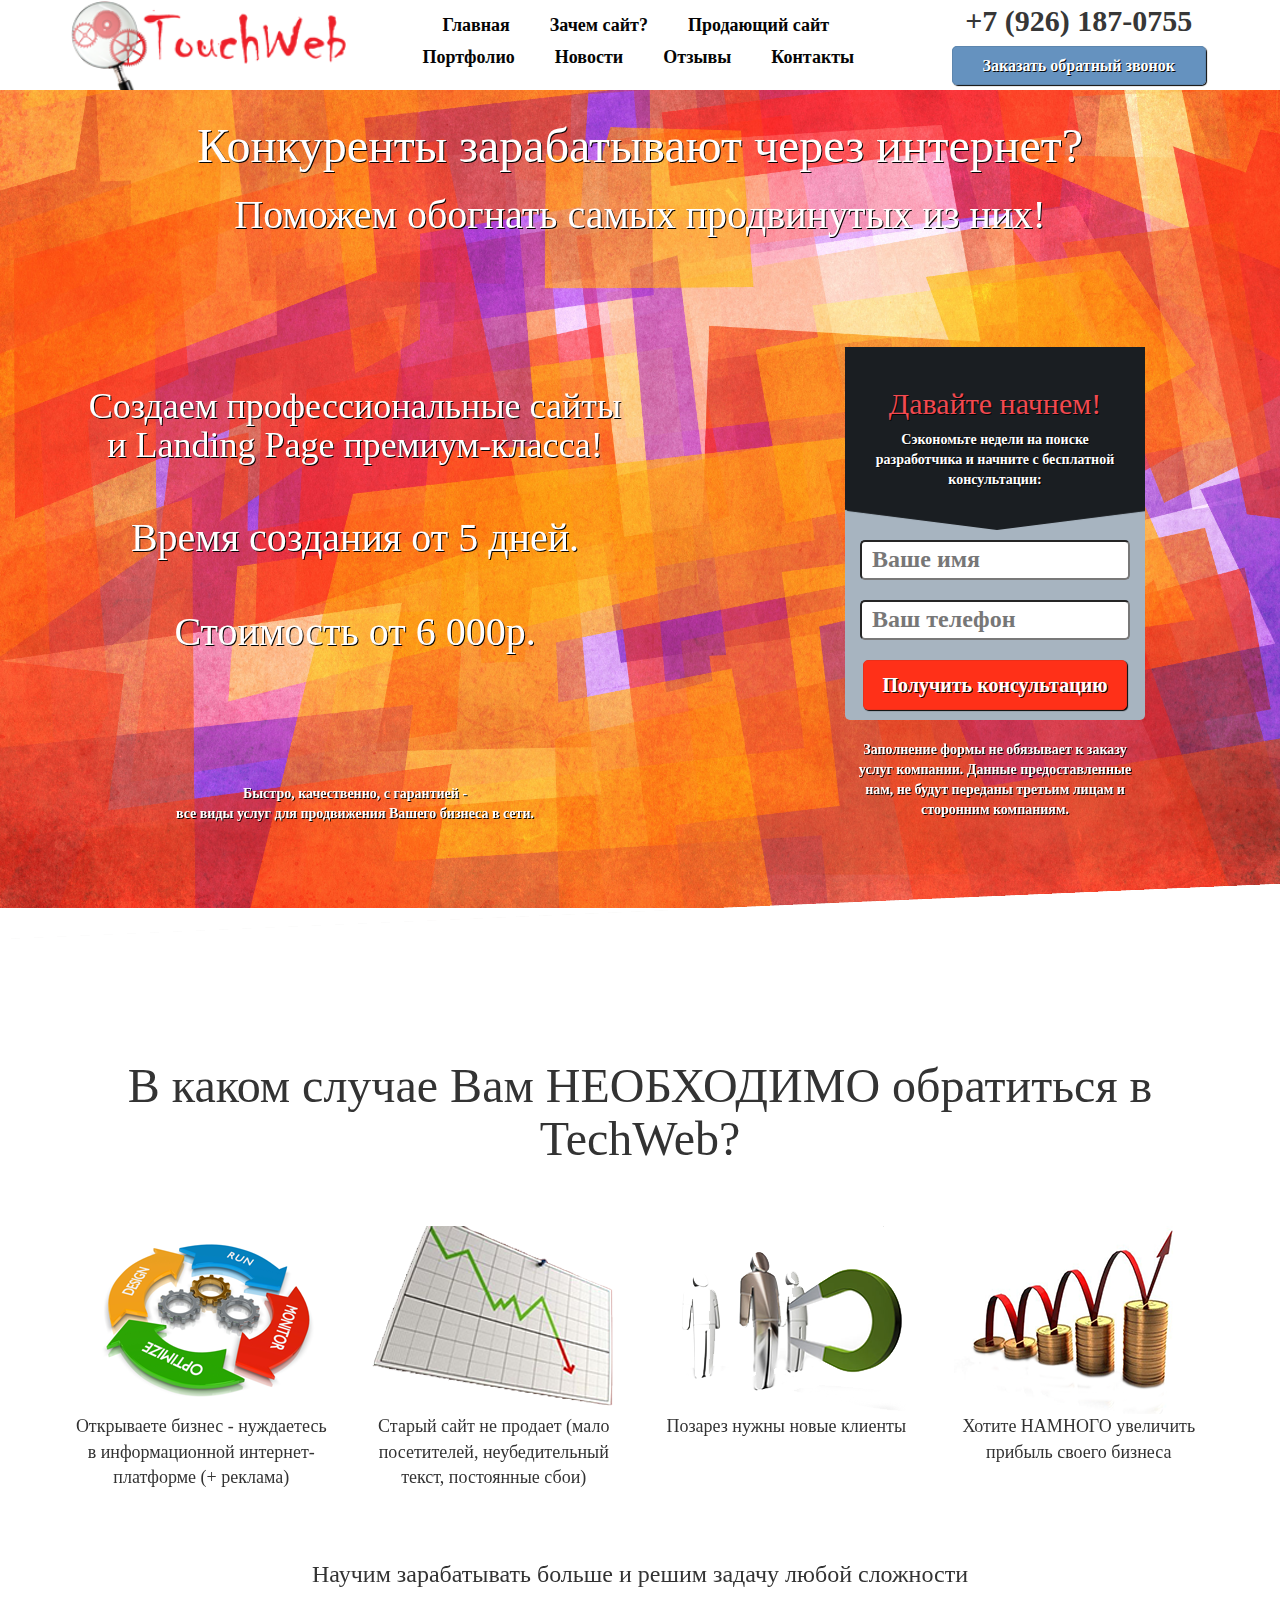
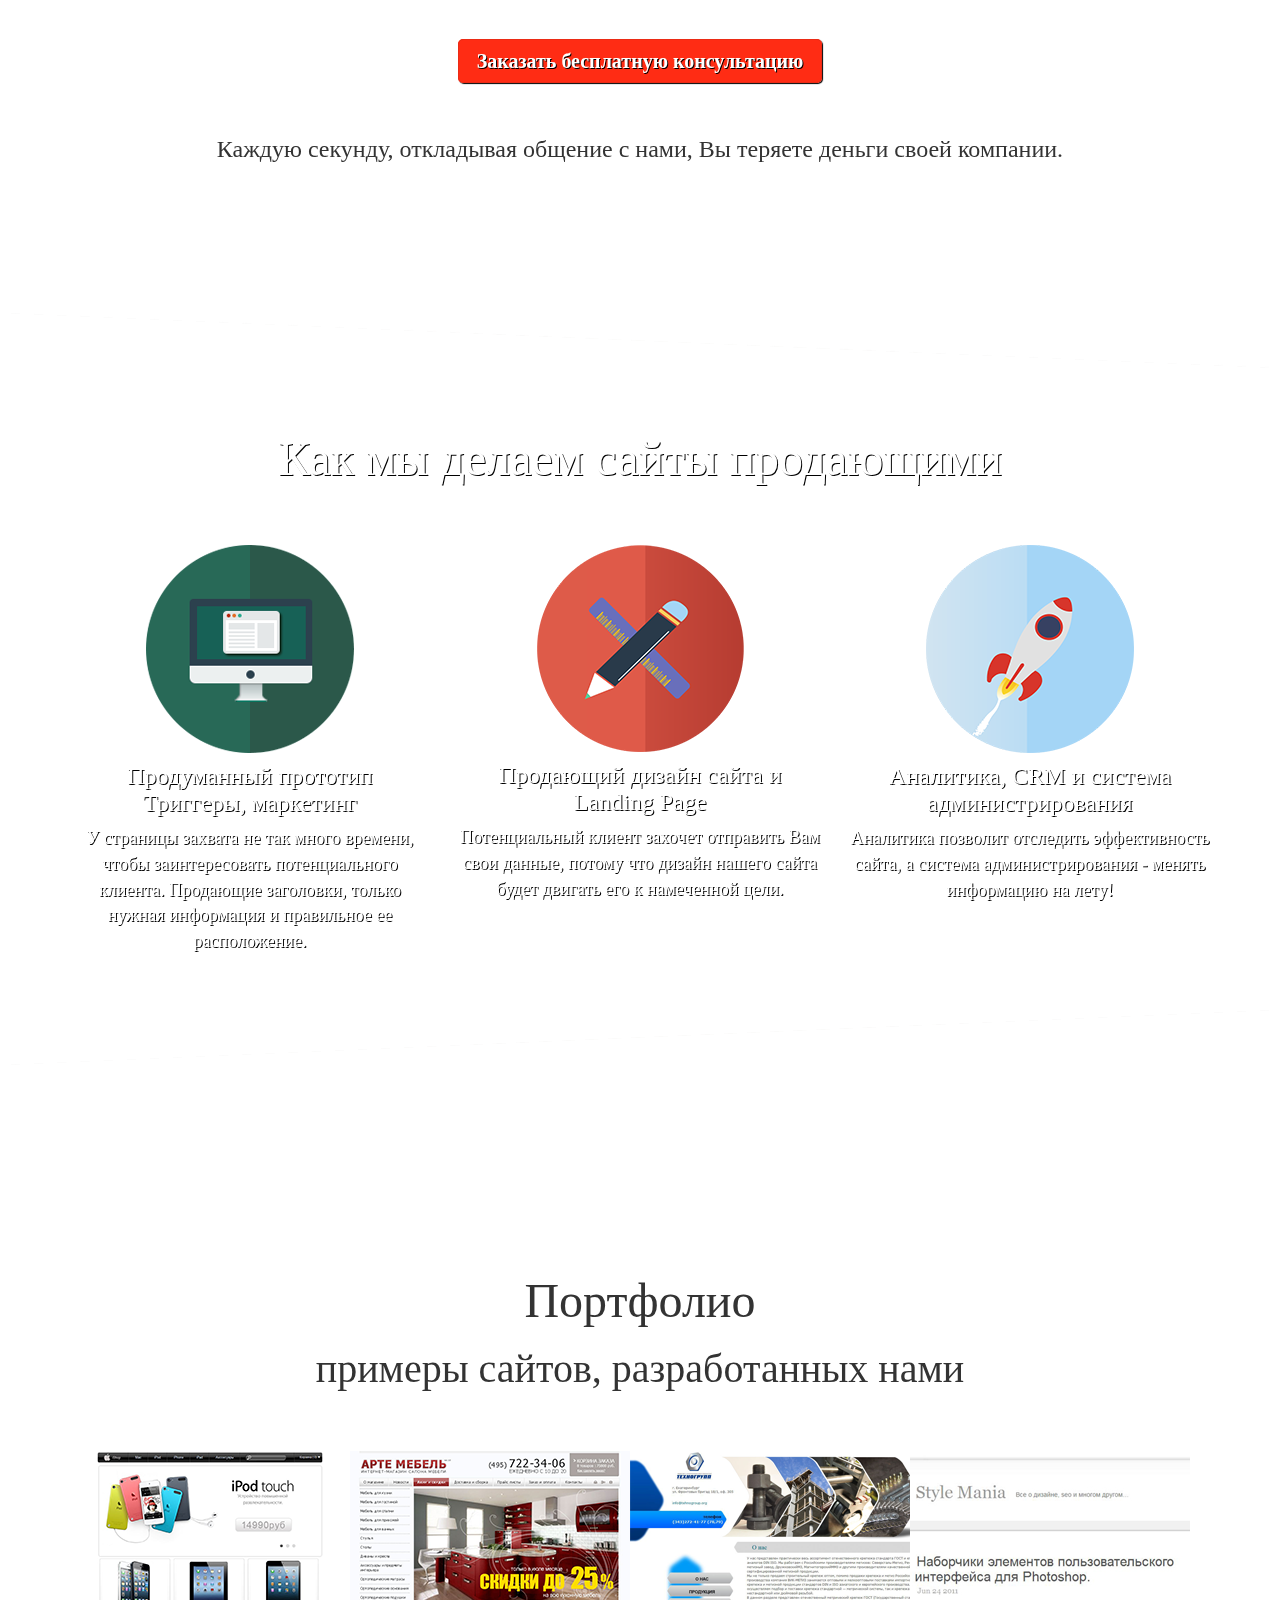
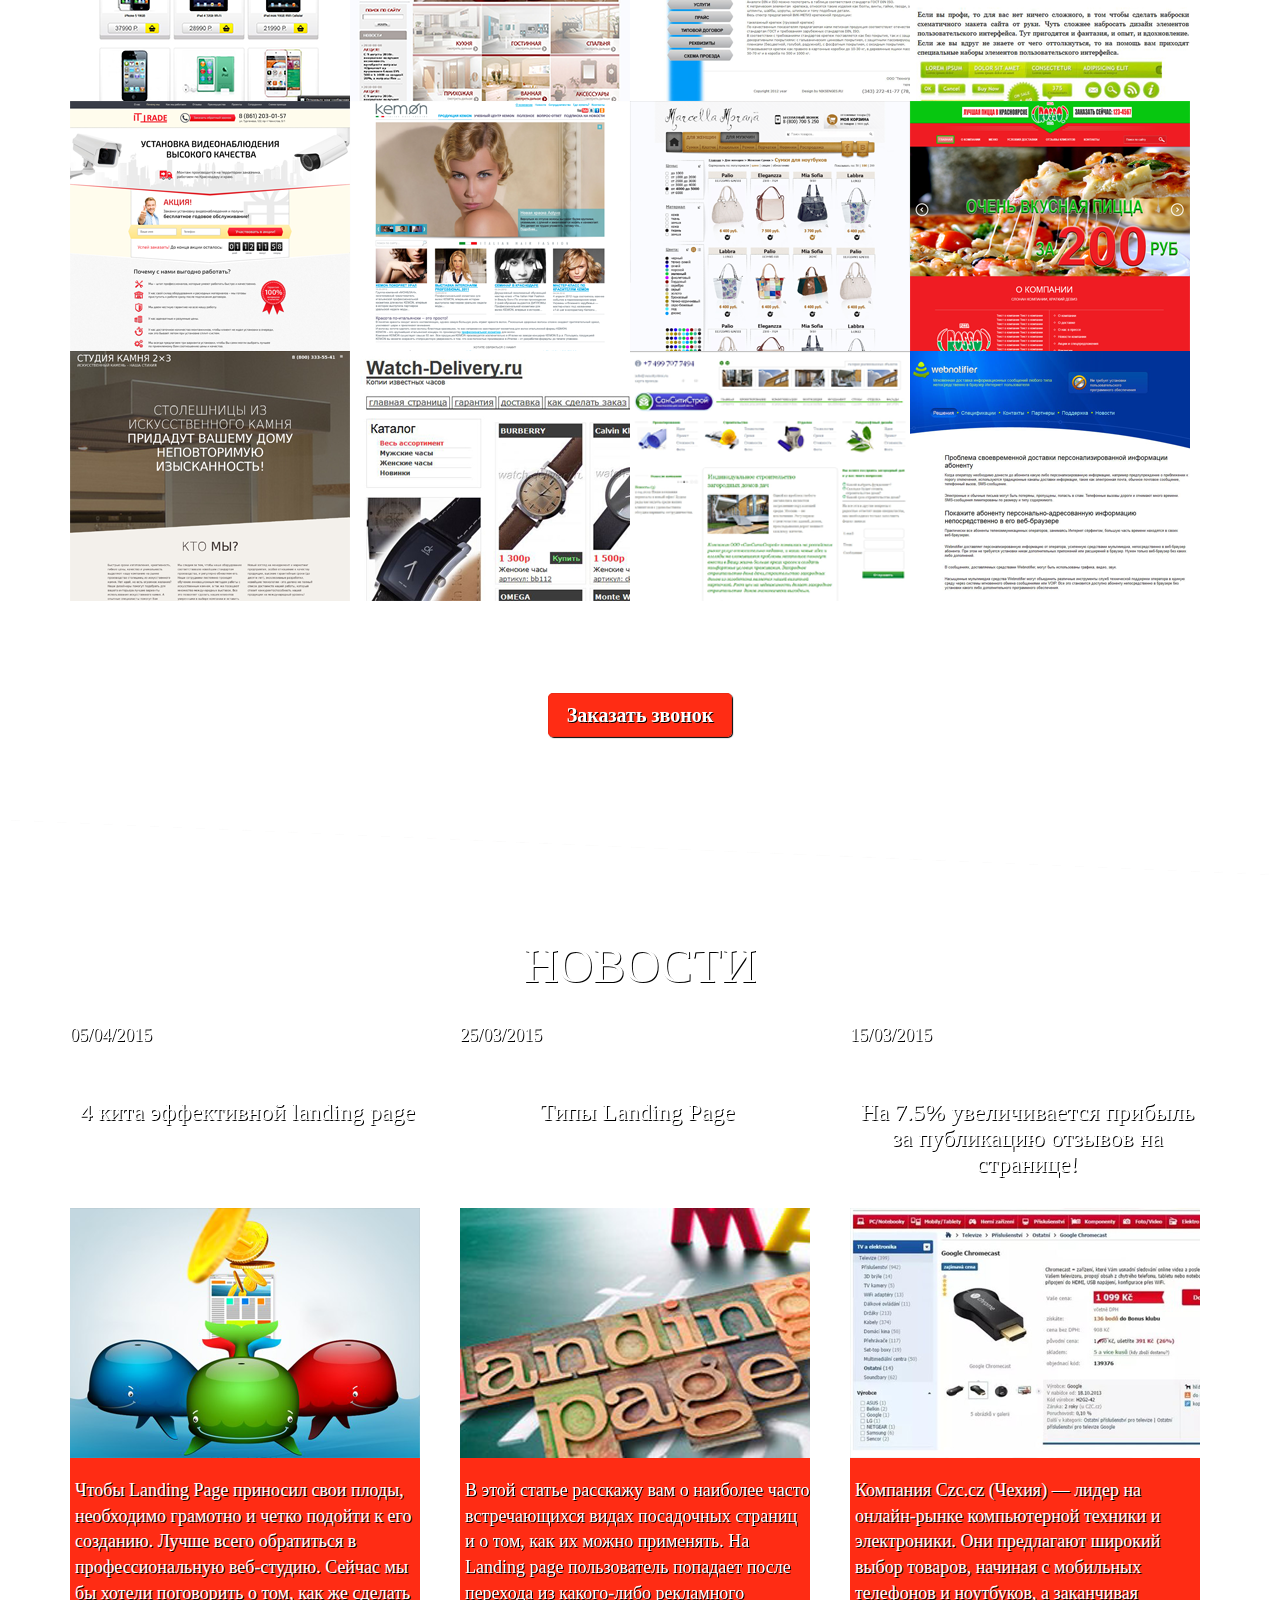
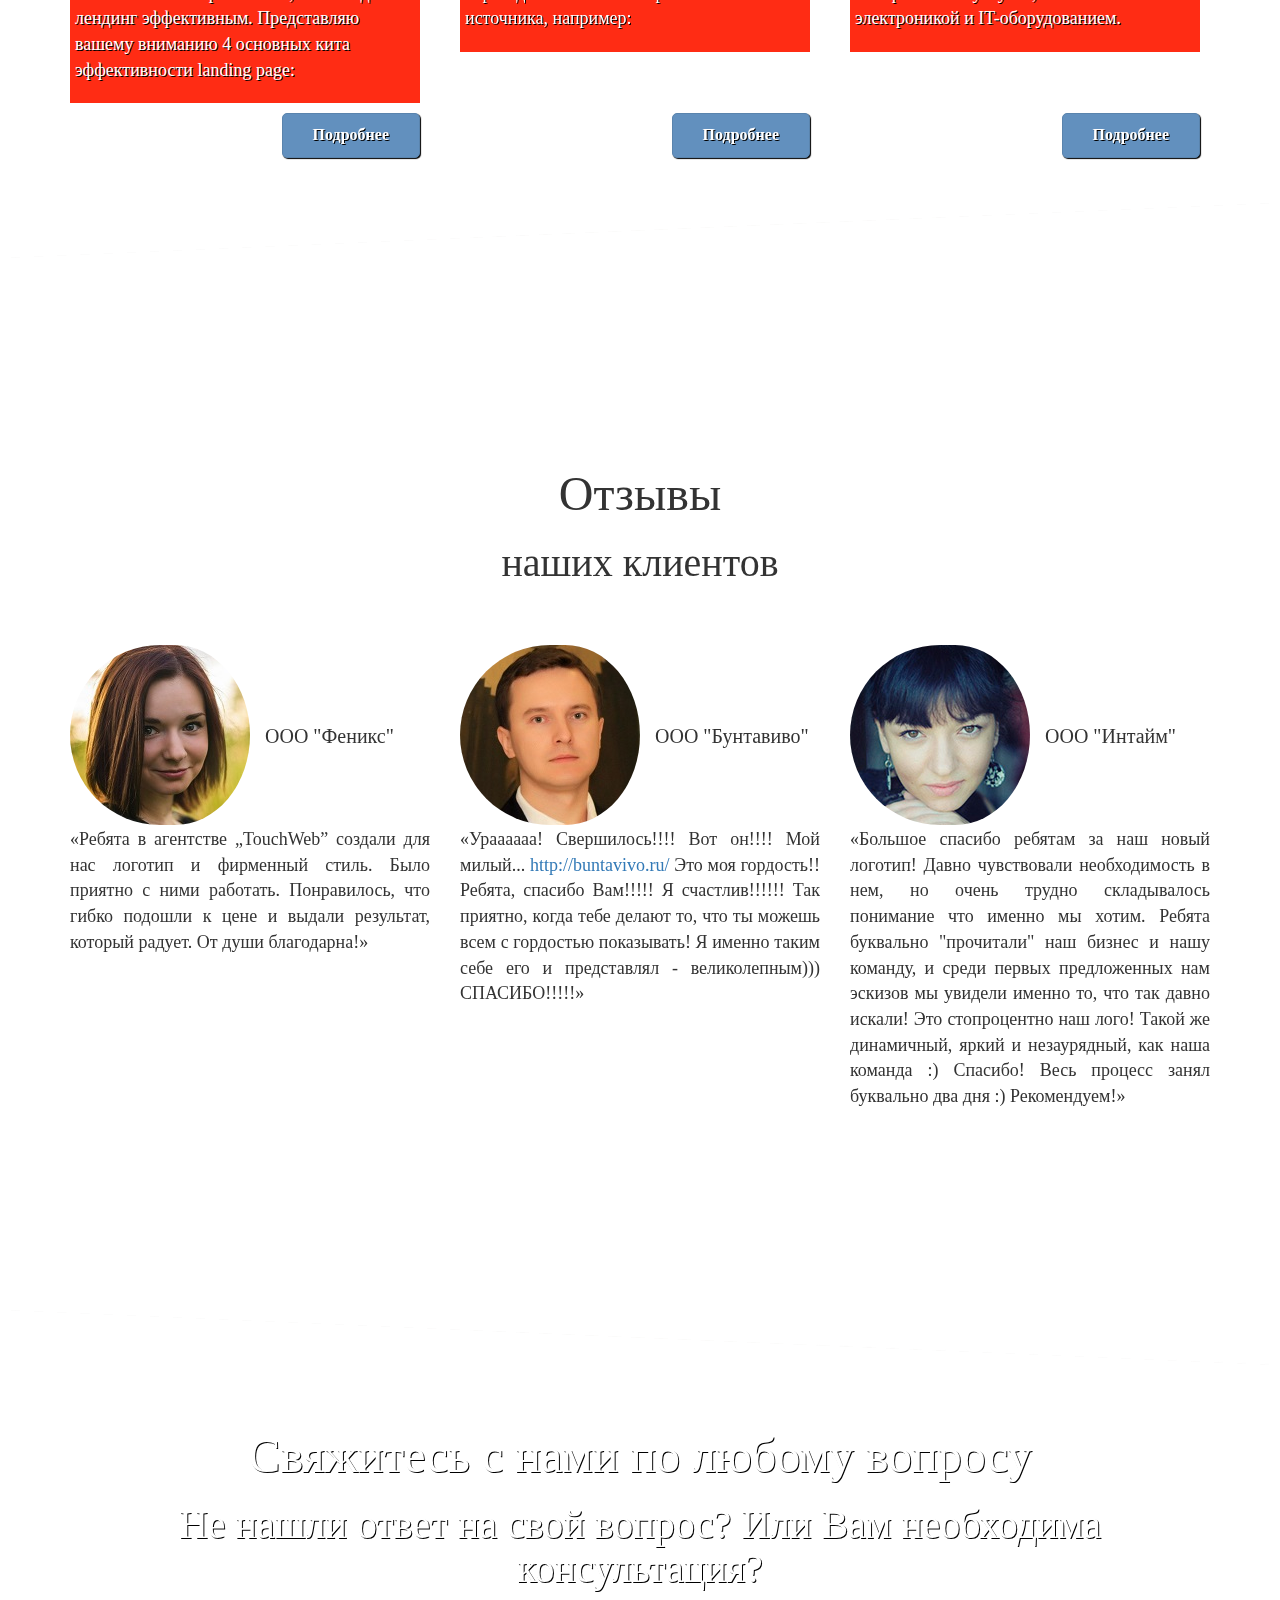
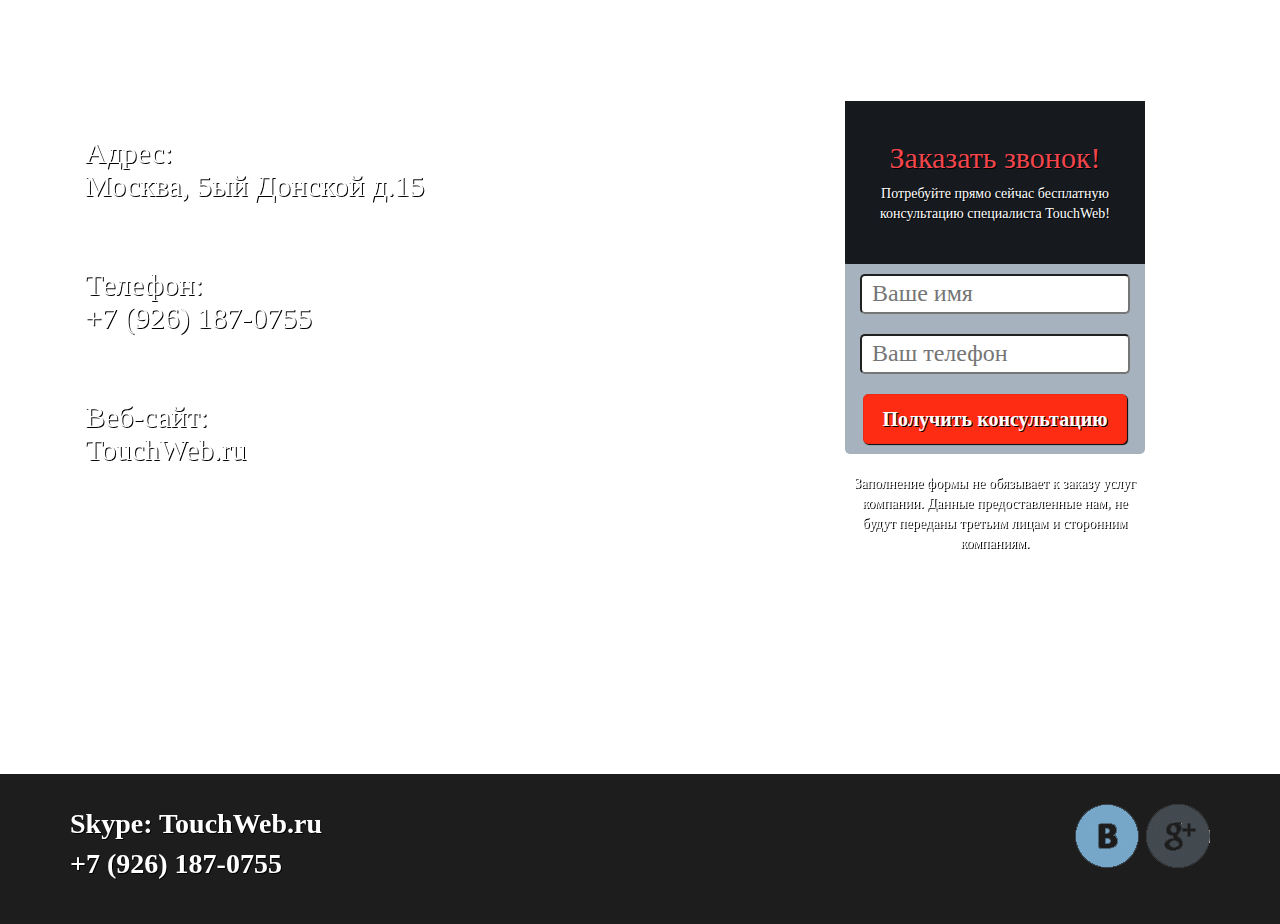
==== index.html @ 4ed88326 "labzzzz" ====
<!DOCTYPE html>
<html lang="ru">
	<head>
		<meta charset="UTF-8">
		<title>Создаем профессиональные сайты премиум-уровня - TouchWeb.ru</title>
		<meta http-equiv="X-UA-Compatible" content="IE=edge" />
		<meta name="viewport" content="width=device-width, initial-scale=1.0" />
		<link rel="shortcut icon" href="favicon.png" />
		<link rel="stylesheet" href="libs/bootstrap/bootstrap.min.css" />
		<link rel="stylesheet" href="libs/bootstrap/bootstrap-theme.min.css">
		<link rel="stylesheet" href="libs/reval/reveal.css" />
		<link rel="stylesheet" href="libs/magnific/magnific-popup.css" />

		<link rel="stylesheet" href="css/style.css" />
	</head>
	
	<body>
		<div class="loader">
			<div class="loader_inner"></div>
		</div>


		<section id="top_menu">
			<div class="container">
				<div class="row">
					<div class="col-md-3">
						<a href=""><img src="img/logo.png"></a>
					</div>
					<div class="col-md-6">
						<nav>
							<ul>
								<li><a href="#start">Главная</a></li>
								<li><a href="#uneedus">Зачем сайт?</a></li>
								<li><a href="#how">Продающий сайт</a></li>
								<li><a href="#portfolio">Портфолио</a></li>
								<li><a href="#news">Новости</a></li>
								<li><a href="#comments">Отзывы</a></li>
								<li><a href="#contacts">Контакты</a></li>
							</ul>
						</nav>
					</div>
					<div class="col-md-3 text-center">
						<p>+7 (926) 187-0755</p>
						<a id="button_1" class="back_call" href="#modal">Заказать обратный звонок</a>
					</div>
				</div>
			</div>
		</section>

		<header id="start" class="parallax-window" data-parallax="scroll" data-image-src="img/start.jpg">
			<div class="container">
				<div class="row">
					<div class="col-md-12 text-center">
						<h1>Конкуренты зарабатывают через интернет?</h1>
						<h2>Поможем обогнать самых продвинутых из них!</h2>
					</div>
				</div>
				<div class="row w_form">
					<div class="col-md-6 text-center">
						<br>
						<h3>Создаем профессиональные сайты и Landing Page премиум-класса!</h3><br>
						<h2>Время создания от 5 дней.</h2><br>
						<h2>Стоимость от 6 000р.</h2>
						<br><br><br><br><br><br>
						<p class="pro">Быстро, качественно, с гарантией -<br> все виды услуг для продвижения Вашего бизнеса в сети.</p>
					</div>
					<div class="col-md-offset-2 col-md-4 text-center">
						<form action="http://formspree.io/laboffreedom@yandex.ru" method="POST">
							<div class="form_header">
								<h4>Давайте начнем!</h4>
								<p>Сэкономьте недели на поиске разработчика и начните с бесплатной консультации:</p>
							</div>
							<input class="h5-name" placeholder="Ваше имя" name="name" required type="text"/><br>
							<input class="h5-phone" placeholder="Ваш телефон" name="phone" type="tel" required /><br>
							<input name="referer_1" value="Заказ обратного звонка" type="hidden">
							<input class="button8" name="call" value="" type="hidden"/>
							<input class="btn consult" value="Получить консультацию" type="submit"/>
						</form>
						<p class="a_form">Заполнение формы не обязывает к заказу услуг компании. Данные предоставленные нам, не будут переданы третьим лицам и сторонним компаниям.</p>
					</div>
				</div>
			</div>
		</header>


		<section id="uneedus">
			<div class="container">
				<div class="row">
					<div class="col-md-12 text-center">
						<h1>В каком случае Вам НЕОБХОДИМО обратиться в TechWeb?</h1>
					</div>
				</div>
				<div class="row t_uneedus">
					<div class="col-md-3 text-center">
						<img src="img/info.png">
						<p>Открываете бизнес - нуждаетесь в информационной интернет-платформе (+ реклама)</p>
					</div>
					<div class="col-md-3 text-center">
						<img src="img/nomoney.png">
						<p>Старый сайт не продает (мало посетителей, неубедительный текст, постоянные сбои)</p>
					</div>
					<div class="col-md-3 text-center">
						<img src="img/clients.png">
						<p>Позарез нужны новые клиенты</p>
					</div>
					<div class="col-md-3 text-center">
						<img src="img/sell.png">
						<p>Хотите НАМНОГО увеличить прибыль своего бизнеса</p>
					</div>
				</div>
				<div class="row">
					<div class="col-md-12 text-center">
						<h5 class="more">Научим зарабатывать больше и решим задачу любой сложности</h5>
						<a id="button_3" class="consult" href="#modal">Заказать бесплатную консультацию</a>
						<h5 class="seconds">Каждую секунду, откладывая общение с нами, Вы теряете деньги своей компании.</h5>
					</div>
				</div>
			</div>
		</section>


		<div class="triangle"></div>


		<section id="how" class="parallax-window" data-parallax="scroll" data-image-src="img/how.png">
			<div class="container">
				<div class="row">
					<div class="col-md-12 text-center">
					<h1>Как мы делаем сайты продающими</h1>
					</div>
				</div>
				<div class="row t_how">
					<div class="col-md-4 text-center">
						<img src="img/price-1.png">
						<h5>Продуманный прототип<br>Триггеры, маркетинг</h5>
						<p>У страницы захвата не так много времени, чтобы заинтересовать потенциального клиента. Продающие заголовки, только нужная информация и правильное ее расположение.</p>
					</div>
					<div class="col-md-4 text-center">
						<img src="img/price-2.png">
						<h5>Продающий дизайн сайта и Landing Page</h5>
						<p>Потенциальный клиент захочет отправить Вам свои данные, потому что дизайн нашего сайта будет двигать его к намеченной цели.</p>
					</div>
					<div class="col-md-4 text-center">
						<img src="img/price-3.png">
						<h5>Аналитика, CRM и система администрирования</h5>
						<p>Аналитика позволит отследить эффективность сайта, а система администрирования - менять информацию на лету!</p>
					</div>
				</div>
			</div>
		</section>
	

		<div class="triangle_1"></div>


		<section id="portfolio">
			<div class="container">
				<div class="row">
					<div class="col-md-12 text-center">
						<h1>Портфолио</h1>
						<h2>примеры сайтов, разработанных нами</h2>
						<ul class="portfolio-gallery">
							<li><a href="img/portfolio/apple75.png"><img src="img/portfolio/apple75_s.png" alt="" /></a></li>
							<li><a href="img/portfolio/artemeb.png"><img src="img/portfolio/artemeb_s.png" alt="" /></a></li>
							<li><a href="img/portfolio/e-ipru.png"><img src="img/portfolio/e-ipru_s.png" alt="" /></a></li>
							<li><a href="img/portfolio/exgl.png"><img src="img/portfolio/exgl_s.png" alt="" /></a></li>
							<li><a href="img/portfolio/ittrade.png"><img src="img/portfolio/ittrade_s.png" alt="" /></a></li>
							<li><a href="img/portfolio/Kemon.png"><img src="img/portfolio/Kemon_s.png" alt="" /></a></li>
							<li><a href="img/portfolio/Marcella-Morana.png"><img src="img/portfolio/Marcella-Morana_s.png" alt="" /></a></li>
							<li><a href="img/portfolio/rosso.png"><img src="img/portfolio/rosso_s.png" alt="" /></a></li>
							<li><a href="img/portfolio/stolovnet.png"><img src="img/portfolio/stolovnet_s.png" alt="" /></a></li>
							<li><a href="img/portfolio/watch.png"><img src="img/portfolio/watch_s.png" alt="" /></a></li>
							<li><a href="img/portfolio/Suncitystroy.png"><img src="img/portfolio/Suncitystroy_s.png" alt="" /></a></li>
							<li><a href="img/portfolio/webnotifier.png"><img src="img/portfolio/webnotifier_s.png" alt="" /></a></li>
						</ul>
						<a id="button_4" class="consult" href="#modal">Заказать звонок</a>
					</div>
				</div>
			</div>
		</section>


		<div class="triangle"></div>


		<section id="news" class="parallax-window" data-parallax="scroll" data-image-src="img/news.jpg">
			<div class="container">
				<div class="row">
					<div class="col-md-12 text-center">
						<h1>НОВОСТИ</h1>
					</div>
				</div>
				<div class="row">
					<div class="col-md-4">
						<p>05/04/2015</p>
						<h5>4 кита эффективной landing page</h5>
					</div>
					<div class="col-md-4">
						<p>25/03/2015</p>
						<h5>Типы Landing Page</h5>
					</div>
					<div class="col-md-4">
						<p>15/03/2015</p>
						<h5>На 7.5% увеличивается прибыль за публикацию отзывов на странице!</h5>
					</div>
				</div>
				<div class="row">
					<div class="col-md-4">
						<img src="img/news/effect_lp_s.png">
					</div>
					<div class="col-md-4">
						<img src="img/news/lp_tips_s.png">
					</div>
					<div class="col-md-4">
						<img src="img/news/comments_sales_s.png">
					</div>
				</div>
				<div class="row">
					<div class="col-md-4">
						<p class="t_news">Чтобы Landing Page приносил свои плоды, необходимо грамотно и четко подойти к его созданию. Лучше всего обратиться в профессиональную веб-студию. Сейчас мы бы хотели поговорить о том, как же сделать лендинг эффективным. Представляю вашему вниманию 4 основных кита эффективности landing page: </p>
					</div>
					<div class="col-md-4">
						<p class="t_news">В этой статье расскажу вам о наиболее часто встречающихся видах посадочных страниц и о том, как их можно применять. На Landing page пользователь попадает после перехода из какого-либо рекламного источника, например:</p>
					</div>
					<div class="col-md-4">
						<p class="t_news">Компания Czc.cz (Чехия) — лидер на онлайн-рынке компьютерной техники и электроники. Они предлагают широкий выбор товаров, начиная с мобильных телефонов и ноутбуков, а заканчивая электроникой и IT-оборудованием.</p>
					</div>
				</div>
				<div class="row">
					<div class="col-md-4">
						<a class="back_call b_news" href="#news_1">Подробнее</a>
					</div>
					<div class="col-md-4">
						<a class="back_call b_news" href="#news_2">Подробнее</a>
					</div>
					<div class="col-md-4">
						<a class="back_call b_news" href="#news_3">Подробнее</a>
					</div>
				</div>
			</div>
		</section>


		<div class="triangle_1"></div>


		<section id="comments">
			<div class="container">
				<div class="row">
					<div class="col-md-12 text-center">
						<h1>Отзывы</h1>
						<h2>наших клиентов</h2>
					</div>
				</div>
				<div class="row">
					<div class="col-md-4">
						<img src="img/comments/1.jpg">
						<h6>ООО "Феникс"</h6>
						<p>«Ребята в агентстве „TouchWeb” создали для нас логотип и фирменный стиль. Было приятно с ними работать. Понравилось, что гибко подошли к цене и выдали результат, который радует. От души благодарна!»</p>
					</div>
					<div class="col-md-4">
						<img src="img/comments/2.jpg">
						<h6>ООО "Бунтавиво"</h6>
						<p>«Ураааааа! Свершилось!!!! Вот он!!!! Мой милый... <a href="http://buntavivo.ru/">http://buntavivo.ru/</a> Это моя гордость!! Ребята, спасибо Вам!!!!! Я счастлив!!!!!! Так приятно, когда тебе делают то, что ты можешь всем с гордостью показывать! Я именно таким себе его и представлял - великолепным))) СПАСИБО!!!!!»</p>
					</div>
					<div class="col-md-4">
						<img src="img/comments/3.jpg">
						<h6>ООО "Интайм"</h6>
						<p>«Большое спасибо ребятам за наш новый логотип! Давно чувствовали необходимость в нем, но очень трудно складывалось понимание что именно мы хотим. Ребята буквально "прочитали" наш бизнес и нашу команду, и среди первых предложенных нам эскизов мы увидели именно то, что так давно искали! Это стопроцентно наш лого! Такой же динамичный, яркий и незаурядный, как наша команда :) Спасибо! Весь процесс занял буквально два дня :) Рекомендуем!»
</p>
					</div>
				</div>
			</div>
		</section>


		<div class="triangle"></div>


		<section id="contacts" class="parallax-window" data-parallax="scroll" data-image-src="img/contacts.jpg">
			<div class="container">
				<div class="row">
					<div class="col-md-12 text-center">
						<h1>Свяжитесь с нами по любому вопросу</h1>
						<h2>Не нашли ответ на свой вопрос? Или Вам необходима консультация?</h2>
					</div>
				</div>
				<div class="row w_form">
					<div class="col-md-6">
						<br>
						<h4>
							Адрес:<br>
							Москва, 5ый Донской д.15<br><br><br>
							Телефон:<br>
							+7 (926) 187-0755<br><br><br>
							Веб-сайт:<br>
							TouchWeb.ru 
						</h4>
					</div>
					<div class="col-md-offset-2 col-md-4 text-center">
						<form action="http://formspree.io/laboffreedom@yandex.ru" method="POST">
							<div class="form_header">
								<h4>Заказать звонок!</h4>
								<p class="t_contacts">Потребуйте прямо сейчас бесплатную консультацию специалиста TouchWeb!</p>
							</div>
							<input class="h5-name" placeholder="Ваше имя" name="name" required type="text"/><br>
							<input class="h5-phone" placeholder="Ваш телефон" name="phone" type="tel" required /><br>
							<input name="referer_1" value="Заказ обратного звонка" type="hidden">
							<input class="button8" name="call" value="" type="hidden"/>
							<input class="btn consult" value="Получить консультацию" type="submit"/>
						</form>
						<p class="a_form t_contacts">Заполнение формы не обязывает к заказу услуг компании. Данные предоставленные нам, не будут переданы третьим лицам и сторонним компаниям.</p>
					</div>
				</div>
			</div>
		</section>


		<footer>
			<div class="container">
				<div class="row">
					<div class="col-md-3">
						<p>
							Skype: TouchWeb.ru<br>
							+7 (926) 187-0755
						</p>
					</div>
					<div class="col-md-offset-5 col-md-4 text-right">
						<a href="http://vk.com/stechweb"><img src="img/vk.png"></a>
						<a href="https://plus.google.com/u/0/communities/103950670483155289498"><img src="img/g+.png"></a>
					</div>
				</div>
			</div>
		</footer>





		<!-- Modal on Bootstrap 3 -->
		<div id="modal" class="popup reveal-modal">
			<form action="http://formspree.io/laboffreedom@yandex.ru" method="POST" id="modal-form">
				<div class="form_header">
					<a class="close-reveal-modal">x</a>
					<h4>Заказать звонок!</h4>
					<p>Потребуйте прямо сейчас бесплатную консультацию специалиста TouchWeb!</p>
				</div>
				<input class="h5-name" placeholder="Ваше имя" name="name" required type="text"/><br>
				<input class="h5-phone" placeholder="Ваш телефон" name="phone" type="tel" required /><br>
				<input name="referer_1" value="Заказ обратного звонка" type="hidden">
				<input class="button8" name="call" value="" type="hidden"/>
				<input class="btn consult" value="Получить консультацию" type="submit"/>
			</form>
		</div>

		<!-- Modal form answer in modal -->
		<div id="form_site" class="popup reveal-modal">
			<div id="message" style='font-family: Comic Sans MS;'></div>
			<a class="close-reveal-modal">x</a>
			<input class="btn consult" value="ЗАКРЫТЬ" type="submit" onclick="$('#form_site').trigger('reveal:close')"/>
		</div>


		<!-- News on base of magnific-popoup -->
		<div id="news_1" class="s_news white-popup mfp-hide">
			<div class="col-md-12 text-center">
				<h3>4 кита эффективной landing page</h3>
				<p>Чтобы Landing Page приносил свои плоды, необходимо грамотно и четко подойти к его созданию. Лучше всего обратиться в профессиональную веб-студию. Сейчас мы бы хотели поговорить о том, как же сделать лендинг эффективным. Представляю вашему вниманию 4 основных кита эффективности landing page: </p>
				<img src="img/news/effect_lp.png">
				<h5>1. Клиенты.</h5>
				<p>При разработке интернет сайтов главное, это понимание потребностей своей целевой аудитории. Если вызнаете, что предпочитают ваши клиенты – вы будите успешны. Нужно доказать клиенту, что вы лучше всех (лучше, чем ваши конкуренты). У пользователя должно сложиться впечатление, что Landing Page разработан специально для него.</p>
				<p>Т.к у нас везде реклама призывает «кути это!.. то!», у клиентов всегда присутствует скептицизм, мол «почему я должен это делать?» - и это главное возражение, с которым должен работать landing page. Все элементы, расположенные на лендинге должны быть со смыслом, и профилактировать возражения клиента.</p>
				<h5>2. Предложение.</h5>
				<p>Зацепите своего клиента зоголовком, и тогда он точно задержиться на вашей странице. В заголовке нужно отразить уникальность вашего предложения, и тогда пользователь от него не откажется. Благодаря заголовку пользователь должен понять всю надобность вашего предложения. Дайте клиенту то, что он хочет, и это принесет свои плоды.</p>
				<h5>3. Дизайн.</h5>
				<p>Не нужно перегружать сайт, и показывать какой вы «крутой» дизайнер, это не повысит конверсию. Не более 10 смысловых элементов. Создайте понятный, простой и продающий дизайн, это побудит клиента на совершение действий\покупку. Самое важное - расположите в верхней части. Дизайн должен быть продающим, понятным и по возможности простым.</p>
				<p>Используйте картинки, видео – такая информация воспринимается легче текстовой. Не раздражайте клиента яркими смелыми цветами, используйте мягкие тона для расположения к себе клиента.</p>
				<h5>4. «Заказать».</h5>
				<p>Кнопка «заказать» не должна быть невидимой, огромной. Это отпугнет клиента. Клиенты недоверчивы и ленивы – поэтому не нужно заставлять их вводить свои персональные данные, аттестат за 11 класс и тд. Обойтись только необходимыми полями.</p>
				<p>Кнопка должна быть конкретной и понятной. К выбору цветовой гаммы стоит подойти основательно. Это последний этап – последняя мотивация клиента на покупку.</p>
				<ul>Если еще больше обобщить все то, что было сказано выше, то получится следующее:
					<li>Думайте о клиенте и о том, чего он хочет</li>
					<li>Предлагайте решение конкретных проблем</li>
					<li>Работайте с возражениями</li>
					<li>Не требуйте от клиента лишней информации</li>
					<li>Заинтересуйте клиента</li>
					<li>Мотивируйте клиента</li>
					<li>Не раздражайте клиента</li>
				</ul>
			</div>
		</div>


		<div id="news_2" class="s_news white-popup mfp-hide">
			<div class="col-md-12 text-center">
				<h3>Типы Landing Page</h3>
				<p>В этой статье расскажу вам о наиболее часто встречающихся видах посадочных страниц и о том, как их можно применять. На Landing page пользователь попадает после перехода из какого-либо рекламного источника, например: </p>
				<img src="img/news/lp_tips.png">
				<ul>
					<li>Контекстная реклама</li>
					<li>Поисковые системы</li>
					<li>E-mail рассылка</li>
					<li>Медийная реклама</li>
					<li>TV реклама</li>
				</ul>
				<p>Лендинг предназначен для привлечения пользователя и побуждение его на целевое действие. Какой будет замысел при создании, такое и будет действие.</p>
				<h5>Информационная страница</h5>
				<p>Предназначена для подогрева пользователя. С помощью этой страницы можно максимально проинформировать пользователя о выгоде именно вашей компании, вашего продукта и тд.Целевым действием для данной страницы может быть дальнейший переход на сайт компании для дальнейшего приобретения. Это больше всего подходит для интернет-магазина.</p>
				<h5>Генерация лидов</h5>
				<p>Суть этой страницы в собирании контактных данных пользователей для дальнейшей работы с ними (e-mail, телефон). Благодаря этому можно привлекать клиентов.</p>
				<h5>Вирусные страницы</h5>
				<p>Нужна для того, чтобы ей делились. В бизнесе такая страница полезна для того, чтобы вызвать доверие к бренду и компании у покупателей. Её структура базируется на двух важных элементах:</p>
		    <ul>
		    	<li>Суперский контент. Это может быть необычное видео, анимация или что-то еще.</li>
    			<li>Кнопки для социального «шаринга», возможность поделиться информацией прямо со страницей.</li>
    		</ul>
				<p>Применение каждой из типов страниц зависит от конкретных задач. Но, как показывает статистика, всегда использование отдельного лендинга под конкретную рекламную кампанию позволяет увеличить продажи минимум на 25% по сравнению с тем, чтобы отправлять посетителей на главную страницу.</p>
			</div>
		</div>


		<div id="news_3" class="s_news white-popup mfp-hide">
			<div class="col-md-12 text-center">
				<h3>На 7.5% увеличивается прибыль за публикацию отзывов на странице!</h3>
				<p>Компания Czc.cz (Чехия) — лидер на онлайн-рынке компьютерной техники и электроники. Они предлагают широкий выбор товаров, начиная с мобильных телефонов и ноутбуков, а заканчивая электроникой и IT-оборудованием. Чтобы оптимизировать конверсию своего сайта, в фирме решили протестировать сервис от Heureka, одного из самых популярных в Чехии сайтов для сравнения цен. Таким образом была протестирована каждая страница сайта. Этот ценный опыт будет полезен с точки зрения организации тестирования.</p>
				<p>Одно из достоинств добавления виджета Heureka в том, что он запускает скрипт, демонстрирующий отзывы покупателей, рейтинги и статистику посещений в реальном времени. Опасаясь того, что работа будет вестись со сторонним сайтом, а это может стать причиной нарушения конфиденциальности данных клиентов, было решено подвергнуть тестированию только 50% трафика (здесь — о том, что следует знать о политике конфиденциальности и ее влиянии на количество регистраций). Вот, как выглядела оригинальная страница продукта:</p>
				<img src="img/news/comments_sales.png">
				<h5>Тест</h5>
				<p>Помимо проверки общей эффективности виджета непосредственно на страницах сайта, Czc также хотели бы поместить значки со стратегической целью для проверки того, какого максимального эффекта можно достичь. Tomas, специалист Czc, создал четыре разных версии одной и той же страницы и сравнил их действие с оригиналом. О том, как еще можно взаимодействовать с пользователем для оптимизации конверсии сайта — здесь.</p>
				<p>Вот эти четыре версии:</p>
				<p>Версия 1: Значок от Heurekа и рейтинги помещены непосредственно под кнопкой “добавить в корзину”</p>
				<img src="img/news/comments_sales_1.png">
				<p>Версия 2: Только значок помещен под кнопкой “добавить в корзину”</p>
				<img src="img/news/comments_sales_2.png">
				<p>Версия 3: Полоски рейтингов справа от кнопки</p>
				<img src="img/news/comments_sales_3.png">
				<p>Версия 4: Полоски рейтингов слева от кнопки</p>
				<img src="img/news/comments_sales_4.png">
				<p>Если навести мышку на полоску рейтингов, она разворачивается и выдает детали и отзывы, как на картинке:</p>
				<img src="img/news/comments_sales_5.png">
				<p>Более 90000 посетителей стали частью эксперимента, основной целью которого было отслеживание потребительского поведения и уровня прибыли. Четвертый вариант (с размещением полосок рейтингов слева от кнопки “добавить в корзину” оказался более выигрышным и зафиксировал повышение прибыли на 7,5 процента и 95% общей статистической значимости).</p>
				<p>Почему? Ведь согласно опросу посетителей выигрывала версия 1.</p>
				<p>Давайте рассмотрим каждую версию подробнее в том порядке, в котором они повысили конверсию в результате тестирования.</p>
				<h5>Версия 3</h5>
				<p>Из-за того, что текстовое изображение на экране имеет форму буквы F, рейтинг, размещенный справа, не попадал в поле зрения. Данные теста это подтвердили, повышения конверсии такая композиция не дала.</p>
				<h5>Версия 2</h5>
				<p>В этой версии присутствовал только значок и не было ни отзывов, ни рейтингов продукции. В такой вариации все, что оставалось делать посетителям, незнакомым с данным товаром — кликать на изображение, чтобы узнать о нем больше. Попадая на сторонний сайт, они отвлекались на отзывы о товарах конкурентов и начинали рассматривать их как альтернативу, что существенно снижало мотивацию для покупки.</p>
				<h5>Версия 1</h5>
				<p>Версия 1 была признана многими лучшей. Мы тоже проголосовали за первую версию после первого взгляда на все варианты. Но оказалось, что, согласно данным о прибыли, первая версия не была лучшей.</p>
				<p>Если попытаться более глубоко проанализировать результаты, то приходит на ум сразу несколько причин для этого:</p>
				<p>1) Czc.cz зафиксировали количество кликов на значок для каждой из версий. Преимущественно посетители кликали на выделенный круглый знак в 1 и 2 версиях, в то время как ни один из них не кликнул на знак в версиях 3 и 4, в которых он был расположен внутри полоски рейтинга. Таким образом получается, что значок был отвлекающим элементом и вынуждал людей переходить на сайт Heureka.</p>
				<p>2) В поисках нужного товара покупатели, как правило, рассматривают несколько вариантов в рамках своего бюджета. Это означает, что, прежде чем совершить покупку, они успевают просмотреть множество страниц. Таким образом выясняется, что рейтинги и отзывы покупателей, размещенные на каждой странице рядом с кнопкой “положить в корзину“ существенно повышают кликабельность и уровень фидбэка.</p>
				<h5>Версия 4</h5>
				<p>Вариация 4 принесла самое заметное повышение прибыли потому, что желтая полоска, демонстрирующая отзывы покупателей, расположенная слева, выполняла одну единственную функцию, которую и должна была выполнять — доказывала, что сайту можно доверять. Всего одно наведение курсора демонстрировало несколько рейтингов и статистику, что и позволило сайту существенно повысить кредит доверия. Кроме того, виджет, помещенный слева, не отвлекал на опыт других покупателей и при этом был весьма выгодно расположен, привлекая внимание и удачно выписываясь в F-образный стиль текста на странице.</p>
				<h5>Давайте обсудим!</h5>
				<p>Этот тест представляет интерес по многим причинам. Если бы компания протестировала только третью версию, то они пришли бы к ложному выводу о том, что отзывы покупателей не имеют значения для повышения конверсии. А протестировав только одну из оставшихся версий, они получили бы случайного победителя. Этот кейс лишний раз доказывает, что охват материала для тестирования — не ограничен. Преимущества тестирования очевидны, и, чем больше материла задействовано — тем выше вероятность улучшения результатов.Не вызовет удивления тот факт, что добавление пятой вариации позволит компании еще больше увеличить прибыль.</p>
			</div>
		</div>
		

		<script src="libs/jquery-2.1.3.min.js"></script>
		<script src="libs/bootstrap/bootstrap.min.js"></script>
		<script src="libs/parallax.min.js"></script>
		<script src="libs/reval/jquery.reveal.js"></script>
		<script src="libs/validate/jquery.h5validate.js"></script>
		<script src="libs/magnific/jquery.magnific-popup.min.js"></script>


		<script src="js/scripts.js"></script>
	</body>
	</html>
---- libs/reval/reveal.css ----
/*	--------------------------------------------------
	Reveal Modals
	-------------------------------------------------- */
	
	.reveal-large 	{
		width: 800px;
		margin-left: -440px;
		visibility: hidden;
		top: 100px; 
		left: 50%;
		background: #eee url(modal-gloss.png) no-repeat -200px -80px;
		position: absolute;
		z-index: 9999;
		padding: 30px 40px 34px;
		-moz-box-shadow: 0 0 10px rgba(0,0,0,.4);
		-webkit-box-shadow: 0 0 10px rgba(0,0,0,.4);
		-box-shadow: 0 0 10px rgba(0,0,0,.4);
		}
	
	.reveal-modal-bg { 
		position: fixed; 
		height: 100%;
		width: 100%;
		background: #000;
		background: rgba(0,0,0,.8);
		z-index: 9998;
		display: none;
		top: 0;
		left: 0; 
		}
	
	.reveal-modal {
		left: 50%;
		margin-left: -300px;
		padding: 20px;
		position: absolute;
		text-align: center;
		top: 100px;
		visibility: hidden;
		z-index: 9999;
	}

	.popup.reveal-modal {
		padding: 0;
	}

#call > form {
	padding: 30px;
}

#oferta {
	height: 500px;
	overflow-y: auto;
	position: absolute;
	text-align: left;
	width: 700px;
}

#oferta li {
	font-size: 16px;
	padding: 15px 0;
}

#oferta .wrap {
	padding: 30px;
}

	.reveal-modal.small 			{ width: 200px; margin-left: -140px;}
	.reveal-modal.medium 		{ width: 400px; margin-left: -240px;}
	.reveal-modal.large 			{ width: 600px; margin-left: -340px;}
	.reveal-modal.xlarge 		{ width: 800px; margin-left: -440px;}
	
	.reveal-modal .close-reveal-modal {
		line-height: .5;
		position: absolute;
		font-weight: bold;
		cursor: pointer;
    display: block;
    height: 20px;
    left: 10px;
    position: absolute;
    top: 10px;
    width: 20px;
    color: #ff2c14;
}
	/*
		
	NOTES
	
	Close button entity is &#215;
	
	Example markup
	
	<div id="myModal" class="reveal-modal">
		<h2>Awesome. I have it.</h2>
		<p class="lead">Your couch.  I it's mine.</p>
		<p>Lorem ipsum dolor sit amet, consectetur adipiscing elit. In ultrices aliquet placerat. Duis pulvinar orci et nisi euismod vitae tempus lorem consectetur. Duis at magna quis turpis mattis venenatis eget id diam. </p>
		<a class="close-reveal-modal">&#215;</a>
	</div>
	
	*/
---- css/style.css ----
@import url(http://webfonts.ru/import/lato.css);

body {
	font-family: 'Lato';
	font-size: 18px;
}

h1 {font-size: 48px;}

h2 {font-size: 40px;}

h3 {font-size: 36px;}

h4 {font-size: 30px;}

h5 {font-size: 24px;}

h6 {font-size: 20px;}

section {padding-top: 100px;}

/* Preloader */
.loader {
	background: none repeat scroll 0 0 #ffffff;
	bottom: 0;
	height: 100%;
	left: 0;
	position: fixed;
	right: 0;
	top: 0;
	width: 100%;
	z-index: 9999;
}

.loader .loader_inner {
	background-color: #fff;
	background-image: url(../img/preloader.gif);
	background-repeat: no-repeat;
	background-size: cover;
	height: 60px;
	left: 50%;
	margin-left: -30px;
	margin-top: -30px;
	position: absolute;
	top: 50%;
	width: 60px;
}

/* Triangle for cutting sections */
.triangle {
	background-image: url(../img/angle.png);
	background-position: 0 0;
	background-repeat: no-repeat;
	height: 90px;
	top: 89px;
	position: relative;
	transform: rotateX(180deg);
}

.triangle_1 {
	background-image: url(../img/angle.png);
	background-position: 0 0;
	background-repeat: no-repeat;
	height: 90px;
	top: -89px;
	position: relative;
}

/* Top menu styles*/
#top_menu {
	background: none repeat scroll 0 0 #fff;
	height: 90px;
	padding: 0;
	position: fixed;
	width: 100%;
	z-index: 100;
}

#top_menu img {height: 90px;}

nav li {
	float: left;
	list-style: outside none none;
	padding: 3px 20px;
}

nav li:nth-child(1) {padding-left: 40px;}

nav a {
	font-weight: bold;
	color: #000;
}

nav a:hover {color: #000;}

#top_menu p {
	font-size: 30px;
	font-weight: bold;
}

.back_call {
	background: none repeat scroll 0 0 #6290be;
	border: 1px solid #5a84ad;
	border-radius: 5px;
	box-shadow: 1px 1px 1px #000000;
	color: #ffffff;
	font-size: 16px;
	font-weight: bold;
	padding: 10px 30px;
	text-align: center;
	text-shadow: 1px 1px 0 #000000;
	transition: color 0s linear 0s;
}

.back_call:hover, .back_call:active, .back_call:focus {
	padding: 10px 30px; 
	border: solid 1px #5a84ad; 
	-webkit-border-radius: 5px;
	-moz-border-radius: 5px; 
	border-radius: 5px; 
	font-size: 16px; 
	font-weight: bold;
	text-decoration: none; 
	color: #ffffff; 
	background: #71a8de; 
	-webkit-box-shadow: 1px 1px 1px #000000;  -moz-box-shadow: 1px 1px 1px #000000;  box-shadow:1px 1px 1px #000000;  
	text-shadow: 1px 1px 1px #000000; 
	filter: dropshadow(color=#000000, offx=1, offy=1);
}

/* First presentation block with contact form */
#start {
	background-image: url(../img/angle.png);
	background-position: 0 100%;
	background-repeat: no-repeat;
	color: #fff;
	font-size: 14px;
	font-weight: bold;
	text-shadow: 1px 1px 0 #000;
	padding-top: 100px;
}

.w_form {margin: 100px 0;}

.pro p {font-size: 20px;}

form {
	background-color: #a6b3bf;
	width: 300px;
	border-radius: 5px;
}

.form_header {
	background-image: url(../img/hform.png);
	padding: 30px;
}

form h4 {color: #f1464d;}

.h5-name, .h5-phone {
	border-radius: 5px;
	color: #a1a1a1;
	font-size: 24px;
	height: 40px;
	margin-top: 10px;
	padding-left: 10px;
	width: 270px;
}

.consult {
	background: none repeat scroll 0 0 #ff2c14;
	border: 1px solid #eb2b15;
	border-radius: 5px;
	box-shadow: 1px 1px 1px #000000;
	color: #ffffff;
	font-size: 20px;
	font-weight: bold;
	margin: 10px;
	padding: 10px 18px;
	text-align: center;
	text-shadow: 1px 1px 0 #000000;
	transition: color 0s linear 0s;
}

.consult:hover, .consult:active, .consult:focus {
	padding: 10px 18px; 
	border: solid 1px #eb2b15; 
	-webkit-border-radius: 5px;
	-moz-border-radius: 5px; 
	border-radius: 5px; 
	font-size: 20px; 
	font-weight: bold;
	text-decoration: none; 
	color: #ffffff; 
	background: #fb4d39; 
	-webkit-box-shadow: 1px 1px 1px #000000;  -moz-box-shadow: 1px 1px 1px #000000;  box-shadow:1px 1px 1px #000000;  
	text-shadow: 1px 1px 1px #000000; 
	filter: dropshadow(color=#000000, offx=1, offy=1);
}

.a_form {
	width: 300px;
	margin: 20px 0;
}

/* When u need to order site or Landing Page */
#uneedus {background-color: #fff;}

#uneedus h5 {
	padding-top: 50px;
	padding-bottom: 50px;
}

.t_uneedus {padding-top: 50px;}

.more {font-weight: 300;}

.seconds {font-weight: 400 !important;}

/* How we making selling sites */
#how {
	color: #fff;
	text-shadow: 1px 1px 0 #000000;
}

#how h1 {padding-bottom: 50px;}

.t_how {padding-bottom: 100px;}

/* Magnific-popup for portfolio images */
#portfolio {
	margin-bottom: 100px;
}

.portfolio-gallery {
	padding: 50px 0;
}

.portfolio-gallery > li {
	float: left;
	list-style: outside none none;
}

.portfolio-gallery a:hover img {
	background-image: 
	opacity: 0.3;
	transform: rotate(10deg);
}

#button_4 {
	position: relative;
	top: 100px;
}

/* Some company news */
#news {
	color: #fff;
	text-shadow: 1px 1px 0 #000000;
	padding-bottom: 100px;
}

#news p {padding: 20px 0;}

.b_news {float: right;}

.back_call.b_news {margin-right: 10px;}

#news h5 {
	padding: 20px 0 20px 5px !important;
	width: 350px;
	text-align: center;
}

.t_news {
	background: none repeat scroll 0 0 #ff2c14;
	padding: 20px 0 20px 5px !important;
	width: 350px;
}

.white-popup {
  position: relative;
  background: #FFF;
  padding: 20px;
  width:auto;
  max-width: 700px;
  margin: 20px auto;
  max-height: 700px;
  overflow-x: scroll;
}

		/* News by number*/
		.s_news img {padding: 20px 0;}

		.s_news p {text-align: justify;}

		.s_news ul, .s_news li {
			text-align: left;
		}

		.s_news h5 {
			text-align: left;
		}

/* Comments about our work */
#comments h2 {padding-bottom: 50px;}

#comments img {
	float: left;
	padding-right: 15px;
	border-radius: 100px;
}

#comments h6 {padding: 70px 0;}

#comments p {
	text-align: justify;
	padding-bottom: 100px;
}

/* Who to contact with us */
#contacts {
	color: #fff;
	text-shadow: 1px 1px 0 #000000;
	padding-bottom: 100px;
}

.t_contacts {font-size: 14px;}

/* Footer */
footer {
	color: #fff;
	font-size: 28px;
	font-weight: bold;
	text-shadow: 1px 1px 0 #000000;
	padding: 30px 0;
	background: #1d1d1d;
}

/* Reval Modal for call back fucntion */
#modal {
	color: #fff;
	text-shadow: 1px 1px 0 #000000;
}

.popup .reveal-modal {
	background: none repeat scroll 0 0 #fff;
	padding: 15px;
}

#modal p {font-size: 14px;}

/* Form */
.h5-name, .h5-phone {
	color: #000;
	margin-bottom: 10px;
}

.h5-name.h5-active.black, .h5-phone.h5-active.black {border: 1px solid #ff0000;}

/* Form answer */
#message > h2, #message > p {color: #000;}
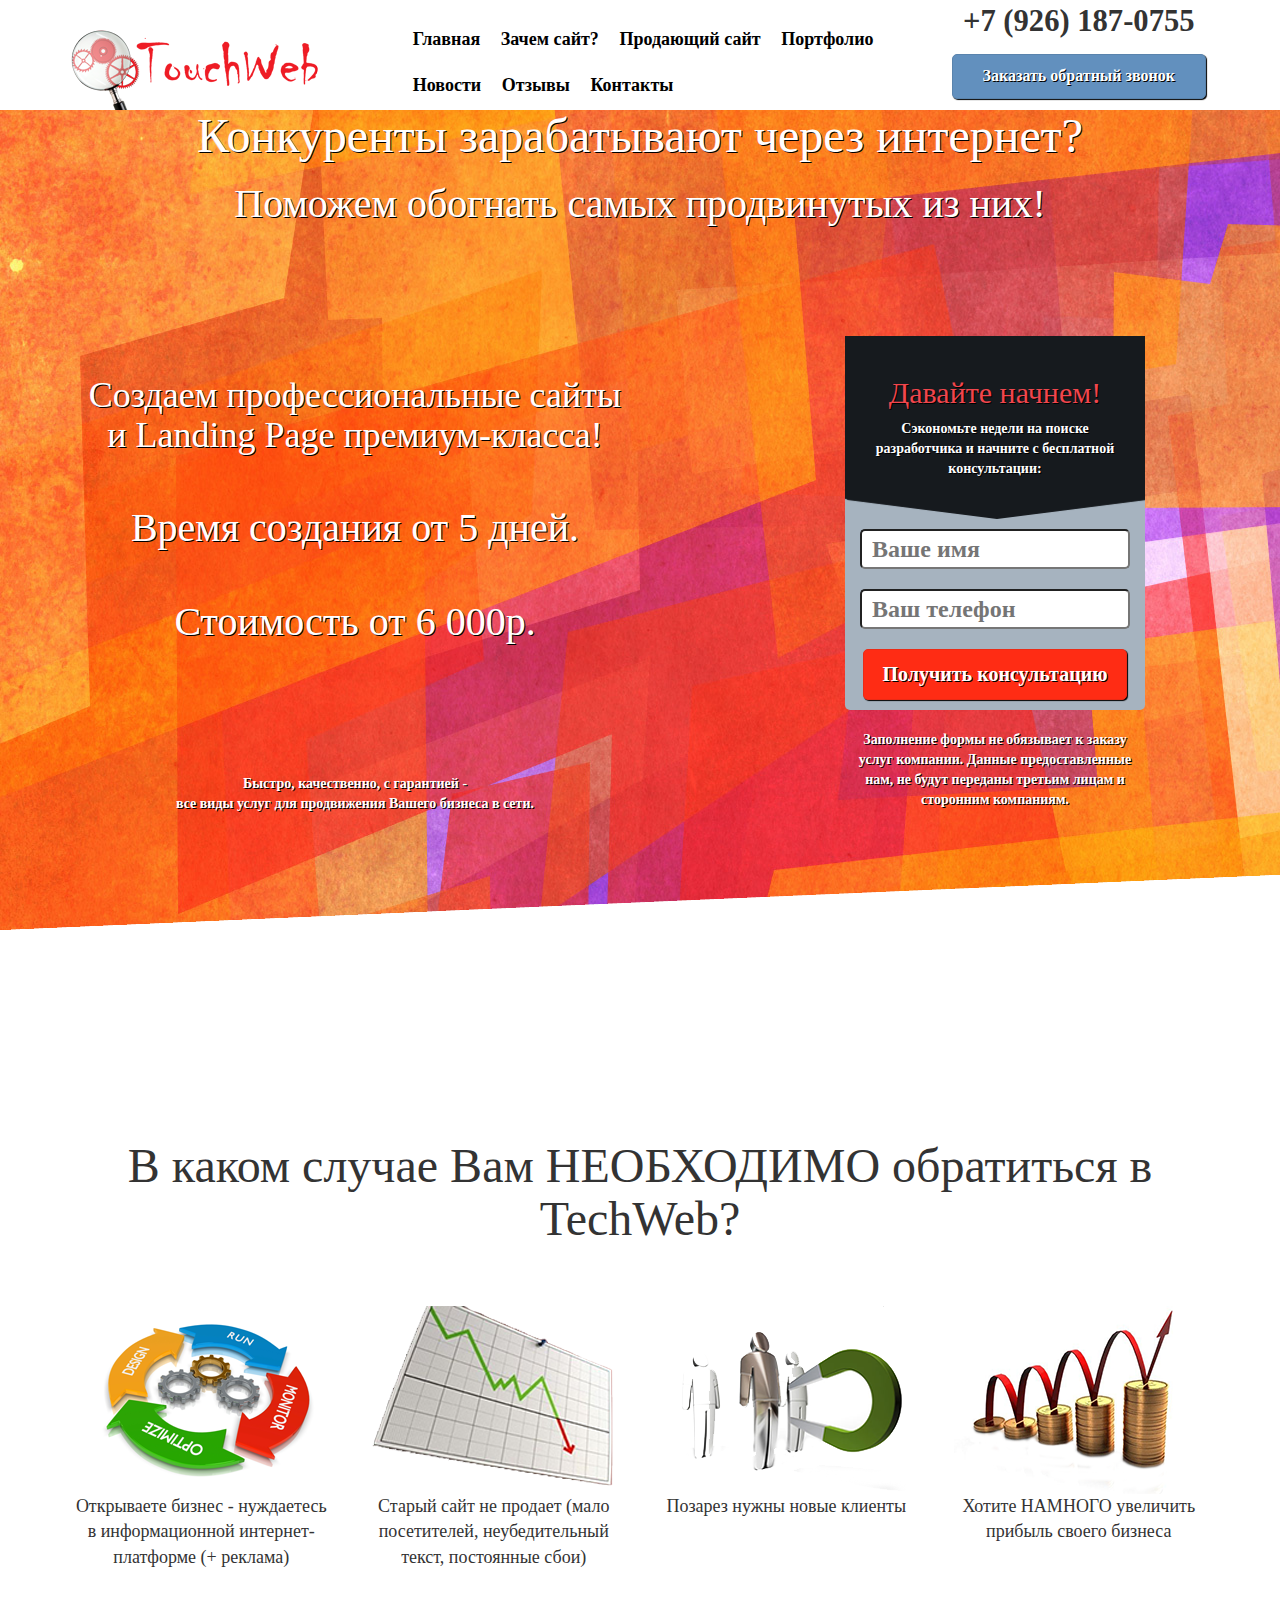
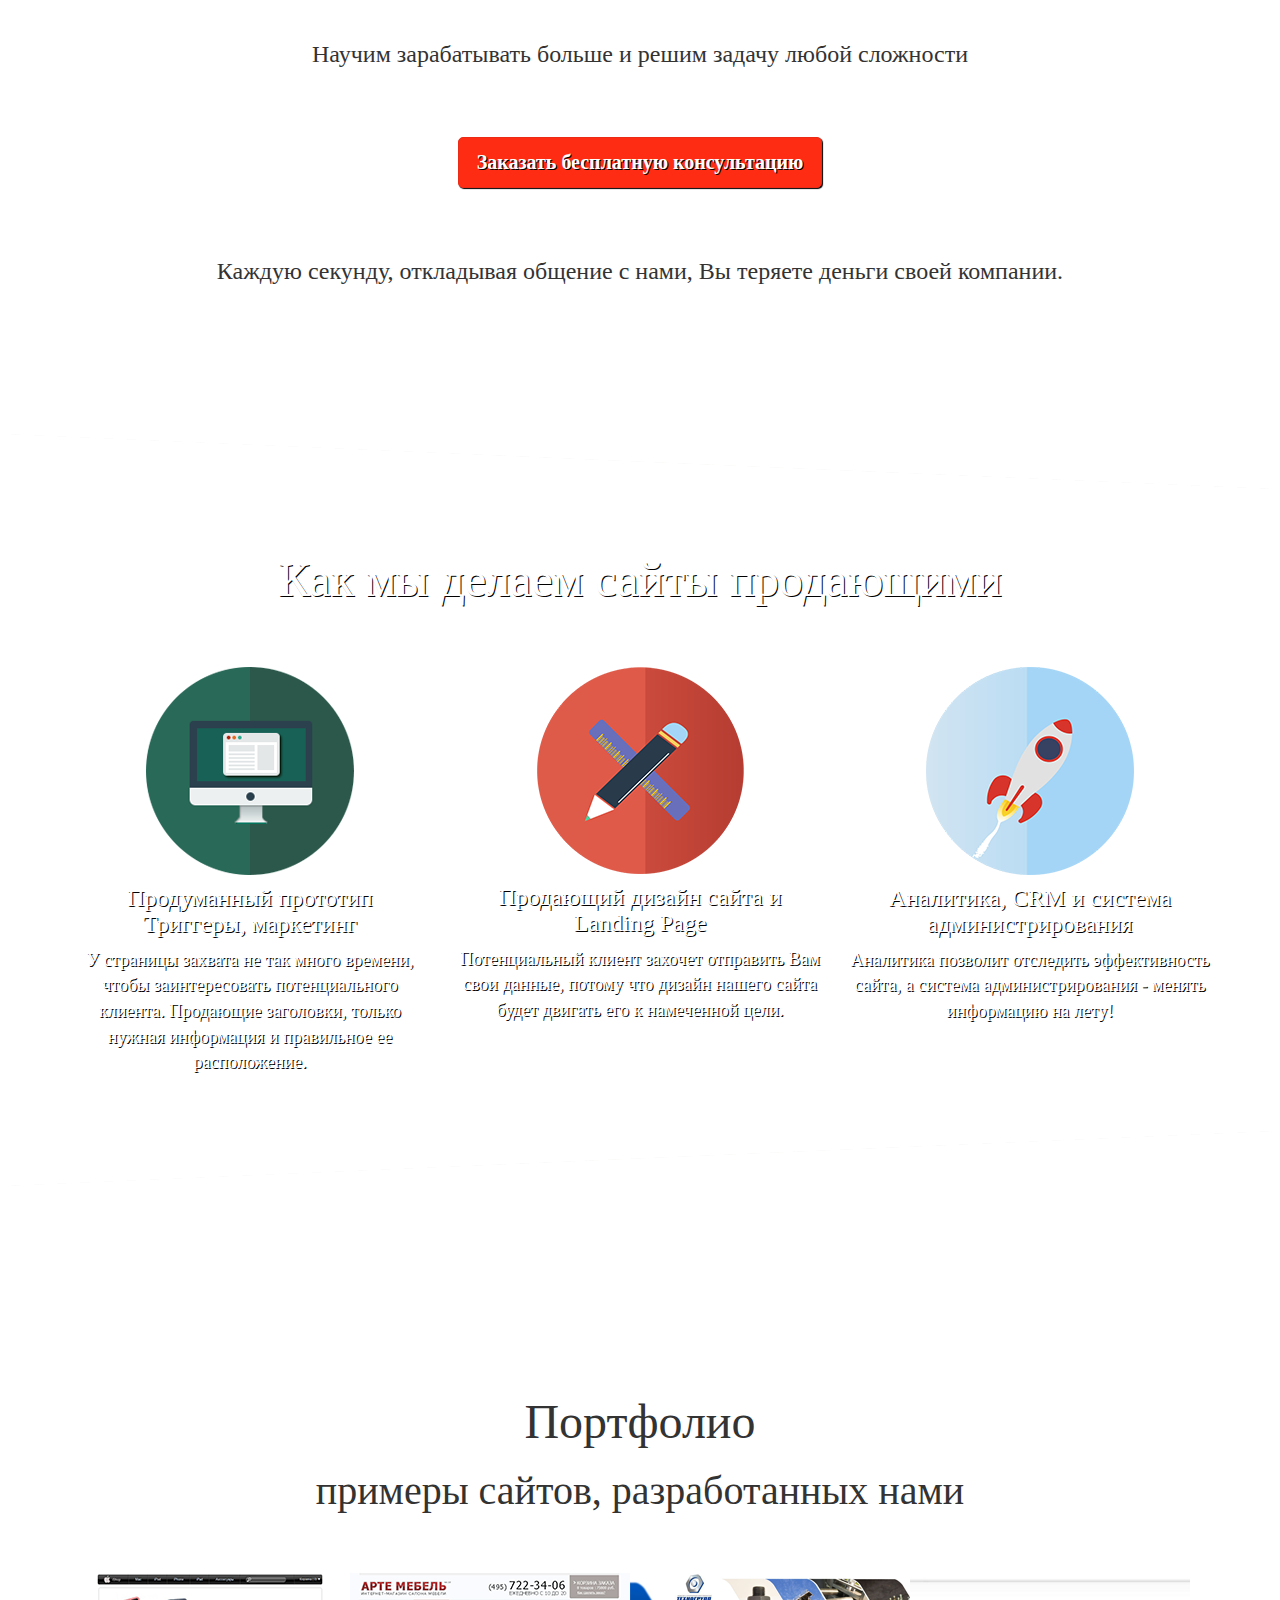
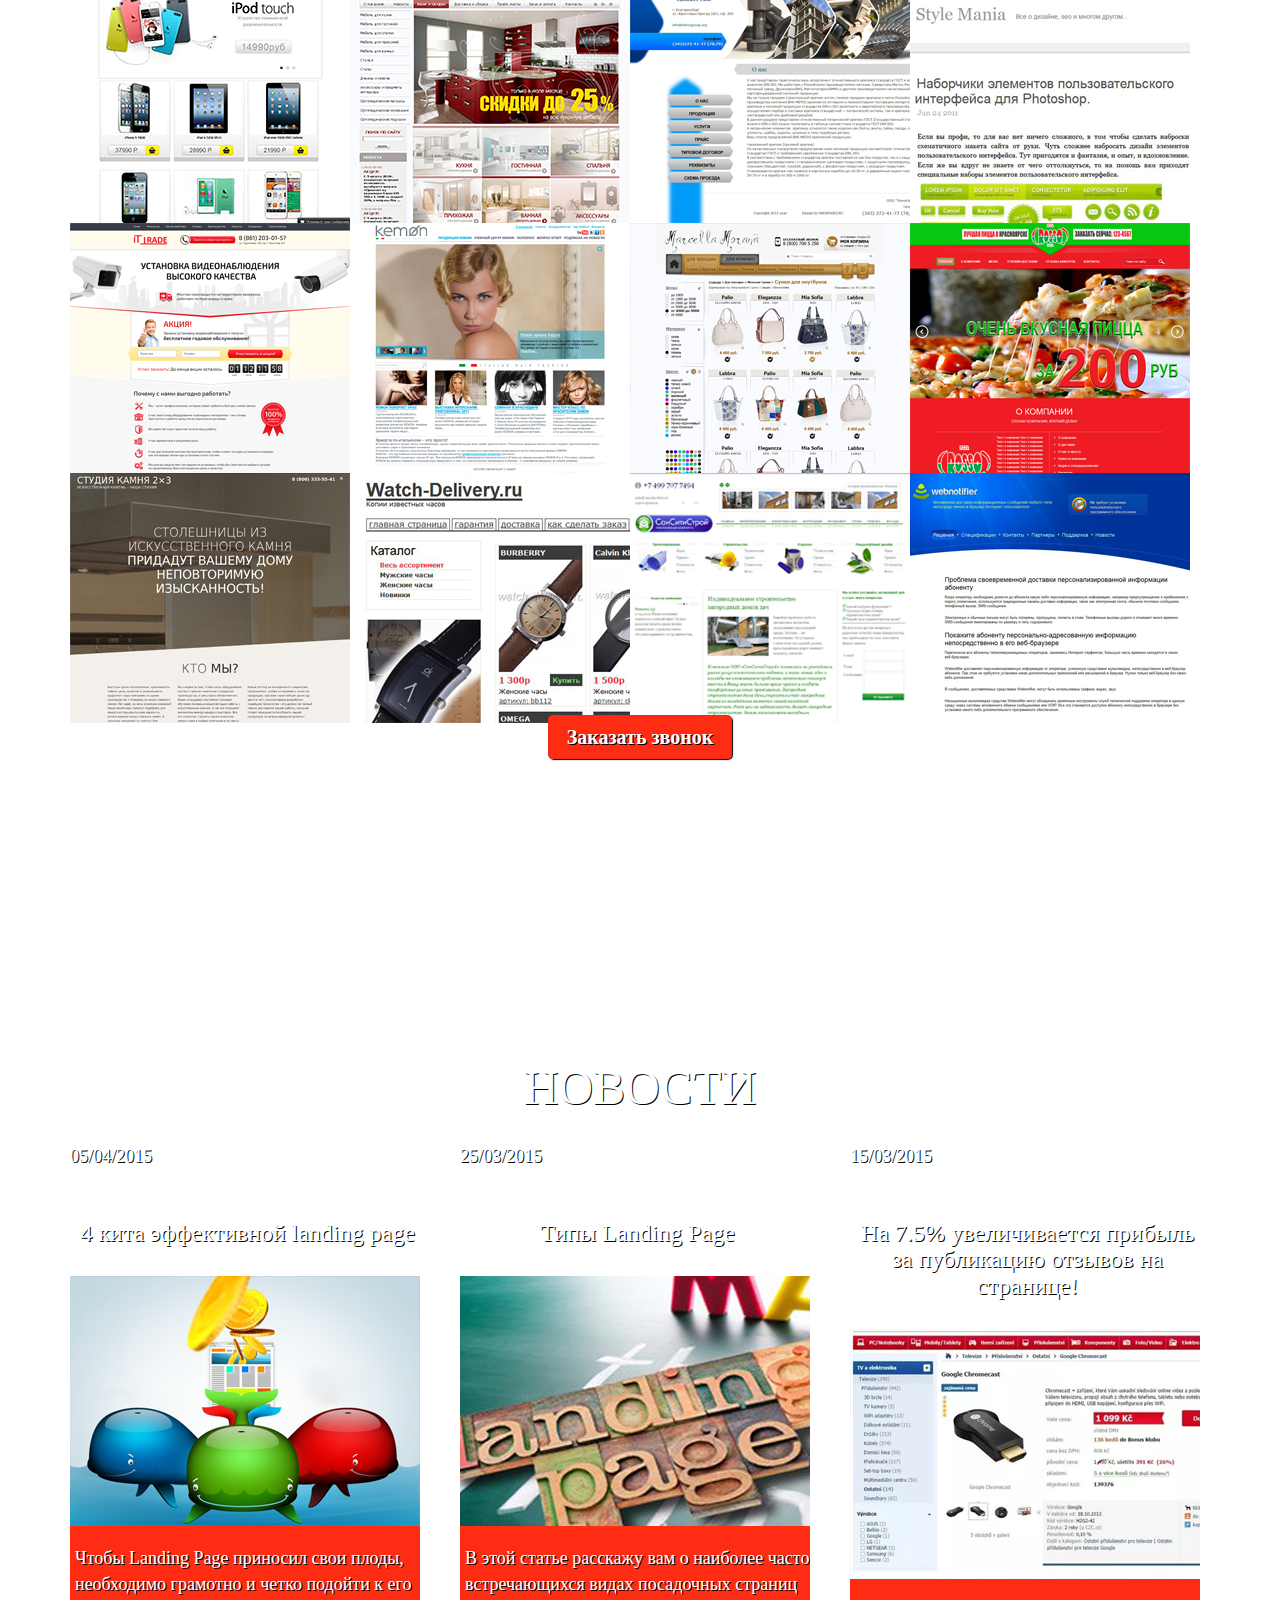
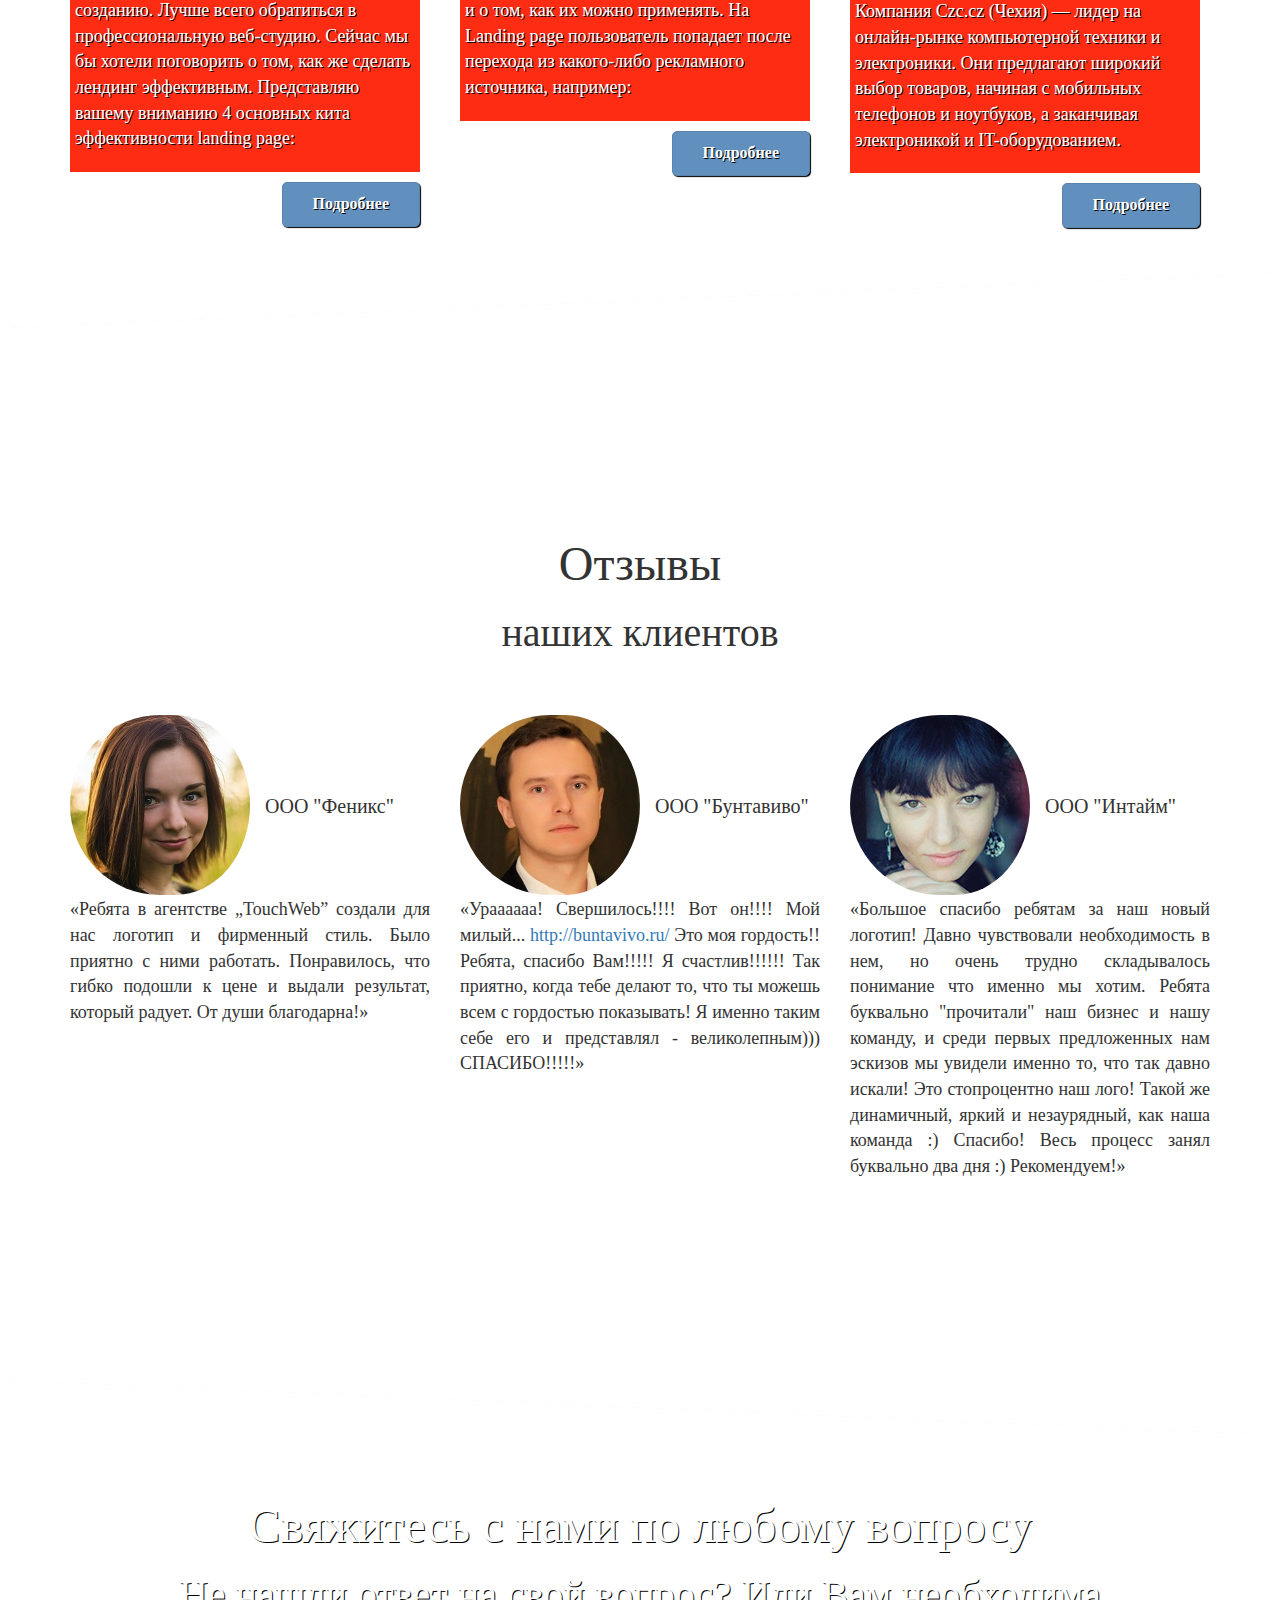
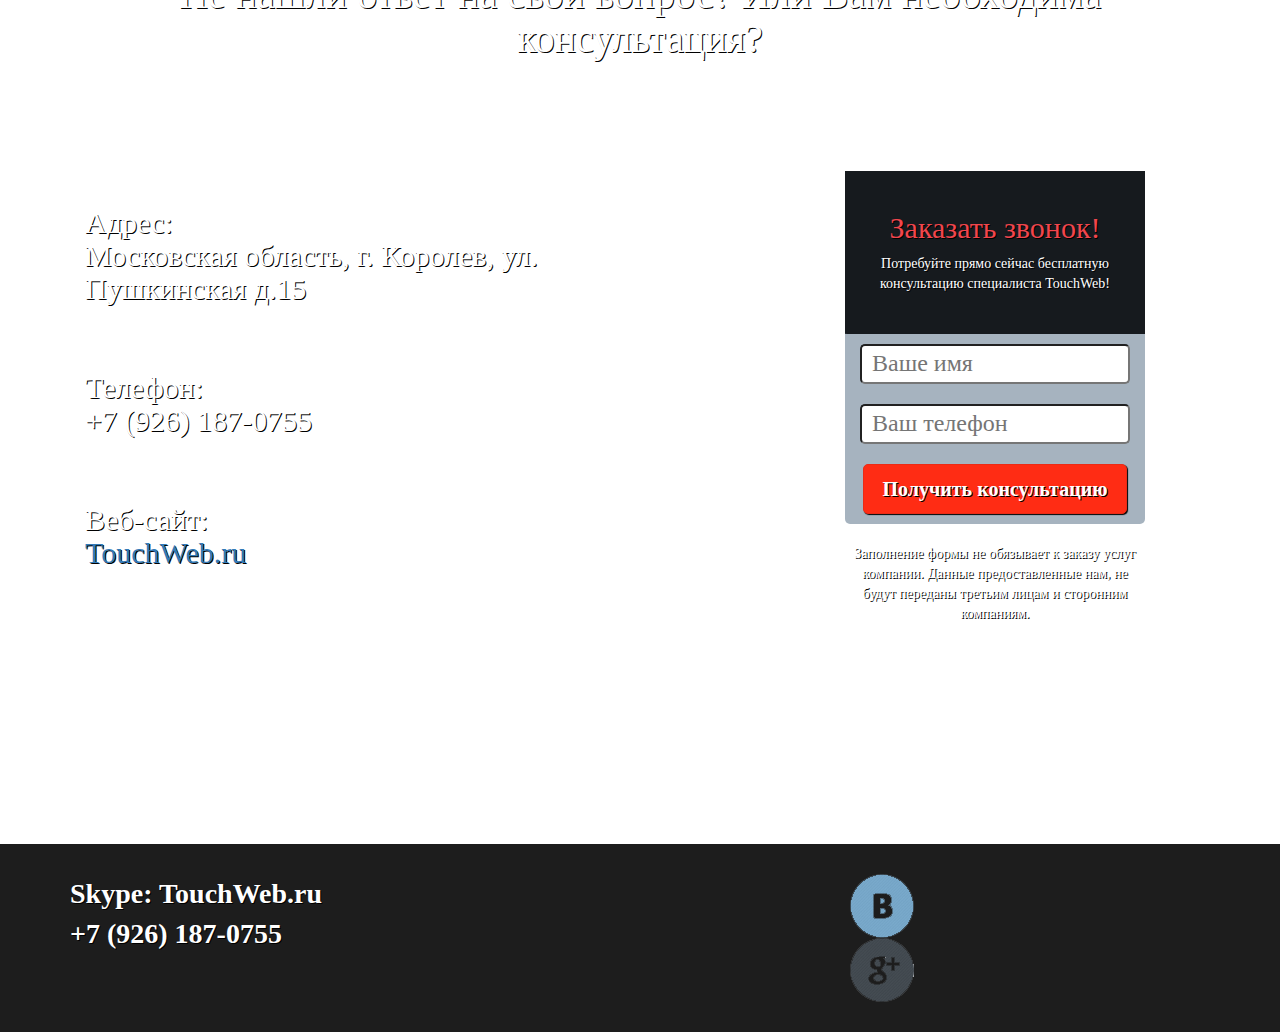
==== commit ad0d1453: "Update index.html" ====
--- a/index.html
+++ b/index.html
@@ -23,10 +23,10 @@
 		<section id="top_menu">
 			<div class="container">
 				<div class="row">
-					<div class="col-md-3">
-						<a href=""><img src="img/logo.png"></a>
-					</div>
-					<div class="col-md-6">
+					<div class="col-md-3 col-sm-3">
+						<a href=""><img class="img-responsive" src="img/logo.png"></a>
+					</div>
+					<div class="col-md-6 col-sm-6">
 						<nav>
 							<ul>
 								<li><a href="#start">Главная</a></li>
@@ -39,24 +39,24 @@
 							</ul>
 						</nav>
 					</div>
-					<div class="col-md-3 text-center">
+					<div class="col-md-3 col-sm-3 text-center">
 						<p>+7 (926) 187-0755</p>
-						<a id="button_1" class="back_call" href="#modal">Заказать обратный звонок</a>
-					</div>
-				</div>
-			</div>
-		</section>
-
-		<header id="start" class="parallax-window" data-parallax="scroll" data-image-src="img/start.jpg">
-			<div class="container">
-				<div class="row">
-					<div class="col-md-12 text-center">
+						<a id="button_1" class="btn back_call" href="#modal">Заказать обратный звонок</a>
+					</div>
+				</div>
+			</div>
+		</section>
+
+		<header id="start">
+			<div class="container">
+				<div class="row">
+					<div class="col-md-12 col-sm-12 text-center">
 						<h1>Конкуренты зарабатывают через интернет?</h1>
 						<h2>Поможем обогнать самых продвинутых из них!</h2>
 					</div>
 				</div>
 				<div class="row w_form">
-					<div class="col-md-6 text-center">
+					<div class="col-md-6 col-sm-6 text-center">
 						<br>
 						<h3>Создаем профессиональные сайты и Landing Page премиум-класса!</h3><br>
 						<h2>Время создания от 5 дней.</h2><br>
@@ -64,7 +64,7 @@
 						<br><br><br><br><br><br>
 						<p class="pro">Быстро, качественно, с гарантией -<br> все виды услуг для продвижения Вашего бизнеса в сети.</p>
 					</div>
-					<div class="col-md-offset-2 col-md-4 text-center">
+					<div class="col-md-offset-2 col-md-4 col-sm-offset-2 col-sm-4 text-center">
 						<form action="http://formspree.io/laboffreedom@yandex.ru" method="POST">
 							<div class="form_header">
 								<h4>Давайте начнем!</h4>
@@ -83,6 +83,9 @@
 		</header>
 
 
+		<div class="triangle_1"></div>
+
+
 		<section id="uneedus">
 			<div class="container">
 				<div class="row">
@@ -92,26 +95,26 @@
 				</div>
 				<div class="row t_uneedus">
 					<div class="col-md-3 text-center">
-						<img src="img/info.png">
+						<img class="img-responsive" src="img/info.png">
 						<p>Открываете бизнес - нуждаетесь в информационной интернет-платформе (+ реклама)</p>
 					</div>
 					<div class="col-md-3 text-center">
-						<img src="img/nomoney.png">
+						<img class="img-responsive" src="img/nomoney.png">
 						<p>Старый сайт не продает (мало посетителей, неубедительный текст, постоянные сбои)</p>
 					</div>
 					<div class="col-md-3 text-center">
-						<img src="img/clients.png">
+						<img class="img-responsive" src="img/clients.png">
 						<p>Позарез нужны новые клиенты</p>
 					</div>
 					<div class="col-md-3 text-center">
-						<img src="img/sell.png">
+						<img class="img-responsive" src="img/sell.png">
 						<p>Хотите НАМНОГО увеличить прибыль своего бизнеса</p>
 					</div>
 				</div>
 				<div class="row">
 					<div class="col-md-12 text-center">
 						<h5 class="more">Научим зарабатывать больше и решим задачу любой сложности</h5>
-						<a id="button_3" class="consult" href="#modal">Заказать бесплатную консультацию</a>
+						<a id="button_3" class="btn consult" href="#modal">Заказать бесплатную консультацию</a>
 						<h5 class="seconds">Каждую секунду, откладывая общение с нами, Вы теряете деньги своей компании.</h5>
 					</div>
 				</div>
@@ -122,7 +125,7 @@
 		<div class="triangle"></div>
 
 
-		<section id="how" class="parallax-window" data-parallax="scroll" data-image-src="img/how.png">
+		<section id="how">
 			<div class="container">
 				<div class="row">
 					<div class="col-md-12 text-center">
@@ -131,17 +134,17 @@
 				</div>
 				<div class="row t_how">
 					<div class="col-md-4 text-center">
-						<img src="img/price-1.png">
+						<img class="img-responsive" src="img/price-1.png">
 						<h5>Продуманный прототип<br>Триггеры, маркетинг</h5>
 						<p>У страницы захвата не так много времени, чтобы заинтересовать потенциального клиента. Продающие заголовки, только нужная информация и правильное ее расположение.</p>
 					</div>
 					<div class="col-md-4 text-center">
-						<img src="img/price-2.png">
+						<img class="img-responsive" src="img/price-2.png">
 						<h5>Продающий дизайн сайта и Landing Page</h5>
 						<p>Потенциальный клиент захочет отправить Вам свои данные, потому что дизайн нашего сайта будет двигать его к намеченной цели.</p>
 					</div>
 					<div class="col-md-4 text-center">
-						<img src="img/price-3.png">
+						<img class="img-responsive" src="img/price-3.png">
 						<h5>Аналитика, CRM и система администрирования</h5>
 						<p>Аналитика позволит отследить эффективность сайта, а система администрирования - менять информацию на лету!</p>
 					</div>
@@ -160,20 +163,20 @@
 						<h1>Портфолио</h1>
 						<h2>примеры сайтов, разработанных нами</h2>
 						<ul class="portfolio-gallery">
-							<li><a href="img/portfolio/apple75.png"><img src="img/portfolio/apple75_s.png" alt="" /></a></li>
-							<li><a href="img/portfolio/artemeb.png"><img src="img/portfolio/artemeb_s.png" alt="" /></a></li>
-							<li><a href="img/portfolio/e-ipru.png"><img src="img/portfolio/e-ipru_s.png" alt="" /></a></li>
-							<li><a href="img/portfolio/exgl.png"><img src="img/portfolio/exgl_s.png" alt="" /></a></li>
-							<li><a href="img/portfolio/ittrade.png"><img src="img/portfolio/ittrade_s.png" alt="" /></a></li>
-							<li><a href="img/portfolio/Kemon.png"><img src="img/portfolio/Kemon_s.png" alt="" /></a></li>
-							<li><a href="img/portfolio/Marcella-Morana.png"><img src="img/portfolio/Marcella-Morana_s.png" alt="" /></a></li>
-							<li><a href="img/portfolio/rosso.png"><img src="img/portfolio/rosso_s.png" alt="" /></a></li>
-							<li><a href="img/portfolio/stolovnet.png"><img src="img/portfolio/stolovnet_s.png" alt="" /></a></li>
-							<li><a href="img/portfolio/watch.png"><img src="img/portfolio/watch_s.png" alt="" /></a></li>
-							<li><a href="img/portfolio/Suncitystroy.png"><img src="img/portfolio/Suncitystroy_s.png" alt="" /></a></li>
-							<li><a href="img/portfolio/webnotifier.png"><img src="img/portfolio/webnotifier_s.png" alt="" /></a></li>
+							<li><a href="img/portfolio/apple75.png"><img class="img-responsive" src="img/portfolio/apple75_s.png" alt="" /></a></li>
+							<li><a href="img/portfolio/artemeb.png"><img class="img-responsive" src="img/portfolio/artemeb_s.png" alt="" /></a></li>
+							<li><a href="img/portfolio/e-ipru.png"><img class="img-responsive" src="img/portfolio/e-ipru_s.png" alt="" /></a></li>
+							<li><a href="img/portfolio/exgl.png"><img class="img-responsive" src="img/portfolio/exgl_s.png" alt="" /></a></li>
+							<li><a href="img/portfolio/ittrade.png"><img class="img-responsive" src="img/portfolio/ittrade_s.png" alt="" /></a></li>
+							<li><a href="img/portfolio/Kemon.png"><img class="img-responsive" src="img/portfolio/Kemon_s.png" alt="" /></a></li>
+							<li><a href="img/portfolio/Marcella-Morana.png"><img class="img-responsive" src="img/portfolio/Marcella-Morana_s.png" alt="" /></a></li>
+							<li><a href="img/portfolio/rosso.png"><img class="img-responsive" src="img/portfolio/rosso_s.png" alt="" /></a></li>
+							<li><a href="img/portfolio/stolovnet.png"><img class="img-responsive" src="img/portfolio/stolovnet_s.png" alt="" /></a></li>
+							<li><a href="img/portfolio/watch.png"><img class="img-responsive" src="img/portfolio/watch_s.png" alt="" /></a></li>
+							<li><a href="img/portfolio/Suncitystroy.png"><img class="img-responsive" src="img/portfolio/Suncitystroy_s.png" alt="" /></a></li>
+							<li><a href="img/portfolio/webnotifier.png"><img class="img-responsive" src="img/portfolio/webnotifier_s.png" alt="" /></a></li>
 						</ul>
-						<a id="button_4" class="consult" href="#modal">Заказать звонок</a>
+						<a id="btn button_4" class="consult" href="#modal">Заказать звонок</a>
 					</div>
 				</div>
 			</div>
@@ -183,7 +186,7 @@
 		<div class="triangle"></div>
 
 
-		<section id="news" class="parallax-window" data-parallax="scroll" data-image-src="img/news.jpg">
+		<section id="news">
 			<div class="container">
 				<div class="row">
 					<div class="col-md-12 text-center">
@@ -192,49 +195,55 @@
 				</div>
 				<div class="row">
 					<div class="col-md-4">
-						<p>05/04/2015</p>
-						<h5>4 кита эффективной landing page</h5>
-					</div>
-					<div class="col-md-4">
-						<p>25/03/2015</p>
-						<h5>Типы Landing Page</h5>
-					</div>
-					<div class="col-md-4">
-						<p>15/03/2015</p>
-						<h5>На 7.5% увеличивается прибыль за публикацию отзывов на странице!</h5>
-					</div>
-				</div>
-				<div class="row">
-					<div class="col-md-4">
-						<img src="img/news/effect_lp_s.png">
-					</div>
-					<div class="col-md-4">
-						<img src="img/news/lp_tips_s.png">
-					</div>
-					<div class="col-md-4">
-						<img src="img/news/comments_sales_s.png">
-					</div>
-				</div>
-				<div class="row">
-					<div class="col-md-4">
-						<p class="t_news">Чтобы Landing Page приносил свои плоды, необходимо грамотно и четко подойти к его созданию. Лучше всего обратиться в профессиональную веб-студию. Сейчас мы бы хотели поговорить о том, как же сделать лендинг эффективным. Представляю вашему вниманию 4 основных кита эффективности landing page: </p>
-					</div>
-					<div class="col-md-4">
-						<p class="t_news">В этой статье расскажу вам о наиболее часто встречающихся видах посадочных страниц и о том, как их можно применять. На Landing page пользователь попадает после перехода из какого-либо рекламного источника, например:</p>
-					</div>
-					<div class="col-md-4">
-						<p class="t_news">Компания Czc.cz (Чехия) — лидер на онлайн-рынке компьютерной техники и электроники. Они предлагают широкий выбор товаров, начиная с мобильных телефонов и ноутбуков, а заканчивая электроникой и IT-оборудованием.</p>
-					</div>
-				</div>
-				<div class="row">
-					<div class="col-md-4">
-						<a class="back_call b_news" href="#news_1">Подробнее</a>
-					</div>
-					<div class="col-md-4">
-						<a class="back_call b_news" href="#news_2">Подробнее</a>
-					</div>
-					<div class="col-md-4">
-						<a class="back_call b_news" href="#news_3">Подробнее</a>
+						<div class="row">
+							<div class="col-md-12">
+								<p>05/04/2015</p>
+								<h5>4 кита эффективной landing page</h5>
+							</div>
+							<div class="col-md-12">
+								<img class="img-responsive" src="img/news/effect_lp_s.png">
+							</div>
+							<div class="col-md-12">
+								<p class="t_news">Чтобы Landing Page приносил свои плоды, необходимо грамотно и четко подойти к его созданию. Лучше всего обратиться в профессиональную веб-студию. Сейчас мы бы хотели поговорить о том, как же сделать лендинг эффективным. Представляю вашему вниманию 4 основных кита эффективности landing page: </p>
+							</div>
+							<div class="col-md-12">
+								<a class="back_call b_news" href="#news_1">Подробнее</a>
+							</div>
+						</div>
+					</div>
+					<div class="col-md-4">
+						<div class="row">
+							<div class="col-md-12">
+								<p>25/03/2015</p>
+								<h5>Типы Landing Page</h5>
+							</div>
+							<div class="col-md-12">
+								<img class="img-responsive" src="img/news/lp_tips_s.png">
+							</div>
+							<div class="col-md-12">
+								<p class="t_news">В этой статье расскажу вам о наиболее часто встречающихся видах посадочных страниц и о том, как их можно применять. На Landing page пользователь попадает после перехода из какого-либо рекламного источника, например:</p>
+							</div>
+							<div class="col-md-12">
+								<a class="back_call b_news" href="#news_2">Подробнее</a>
+							</div>
+						</div>
+					</div>
+					<div class="col-md-4">
+						<div class="row">
+							<div class="col-md-12">
+								<p>15/03/2015</p>
+								<h5>На 7.5% увеличивается прибыль за публикацию отзывов на странице!</h5>
+							</div>
+							<div class="col-md-12">
+								<img class="img-responsive" src="img/news/comments_sales_s.png">
+							</div>
+							<div class="col-md-12">
+								<p class="t_news">Компания Czc.cz (Чехия) — лидер на онлайн-рынке компьютерной техники и электроники. Они предлагают широкий выбор товаров, начиная с мобильных телефонов и ноутбуков, а заканчивая электроникой и IT-оборудованием.</p>
+							</div>
+							<div class="col-md-12">
+								<a class="back_call b_news" href="#news_3">Подробнее</a>
+							</div>
+						</div>
 					</div>
 				</div>
 			</div>
@@ -254,17 +263,17 @@
 				</div>
 				<div class="row">
 					<div class="col-md-4">
-						<img src="img/comments/1.jpg">
+						<img class="img-responsive" src="img/comments/1.jpg">
 						<h6>ООО "Феникс"</h6>
 						<p>«Ребята в агентстве „TouchWeb” создали для нас логотип и фирменный стиль. Было приятно с ними работать. Понравилось, что гибко подошли к цене и выдали результат, который радует. От души благодарна!»</p>
 					</div>
 					<div class="col-md-4">
-						<img src="img/comments/2.jpg">
+						<img class="img-responsive" src="img/comments/2.jpg">
 						<h6>ООО "Бунтавиво"</h6>
 						<p>«Ураааааа! Свершилось!!!! Вот он!!!! Мой милый... <a href="http://buntavivo.ru/">http://buntavivo.ru/</a> Это моя гордость!! Ребята, спасибо Вам!!!!! Я счастлив!!!!!! Так приятно, когда тебе делают то, что ты можешь всем с гордостью показывать! Я именно таким себе его и представлял - великолепным))) СПАСИБО!!!!!»</p>
 					</div>
 					<div class="col-md-4">
-						<img src="img/comments/3.jpg">
+						<img class="img-responsive" src="img/comments/3.jpg">
 						<h6>ООО "Интайм"</h6>
 						<p>«Большое спасибо ребятам за наш новый логотип! Давно чувствовали необходимость в нем, но очень трудно складывалось понимание что именно мы хотим. Ребята буквально "прочитали" наш бизнес и нашу команду, и среди первых предложенных нам эскизов мы увидели именно то, что так давно искали! Это стопроцентно наш лого! Такой же динамичный, яркий и незаурядный, как наша команда :) Спасибо! Весь процесс занял буквально два дня :) Рекомендуем!»
 </p>
@@ -277,7 +286,7 @@
 		<div class="triangle"></div>
 
 
-		<section id="contacts" class="parallax-window" data-parallax="scroll" data-image-src="img/contacts.jpg">
+		<section id="contacts">
 			<div class="container">
 				<div class="row">
 					<div class="col-md-12 text-center">
@@ -290,11 +299,11 @@
 						<br>
 						<h4>
 							Адрес:<br>
-							Москва, 5ый Донской д.15<br><br><br>
+							Московская область, г. Королев, ул. Пушкинская д.15<br><br><br>
 							Телефон:<br>
 							+7 (926) 187-0755<br><br><br>
 							Веб-сайт:<br>
-							TouchWeb.ru 
+							<a href="http://labzzzz.github.io">TouchWeb.ru</a>
 						</h4>
 					</div>
 					<div class="col-md-offset-2 col-md-4 text-center">
@@ -326,8 +335,8 @@
 						</p>
 					</div>
 					<div class="col-md-offset-5 col-md-4 text-right">
-						<a href="http://vk.com/stechweb"><img src="img/vk.png"></a>
-						<a href="https://plus.google.com/u/0/communities/103950670483155289498"><img src="img/g+.png"></a>
+						<a href="http://vk.com/stechweb"><img class="img-responsive" src="img/vk.png"></a>
+						<a href="https://plus.google.com/u/0/communities/103950670483155289498"><img class="img-responsive" src="img/g+.png"></a>
 					</div>
 				</div>
 			</div>
@@ -366,7 +375,7 @@
 			<div class="col-md-12 text-center">
 				<h3>4 кита эффективной landing page</h3>
 				<p>Чтобы Landing Page приносил свои плоды, необходимо грамотно и четко подойти к его созданию. Лучше всего обратиться в профессиональную веб-студию. Сейчас мы бы хотели поговорить о том, как же сделать лендинг эффективным. Представляю вашему вниманию 4 основных кита эффективности landing page: </p>
-				<img src="img/news/effect_lp.png">
+				<img class="img-responsive" src="img/news/effect_lp.png">
 				<h5>1. Клиенты.</h5>
 				<p>При разработке интернет сайтов главное, это понимание потребностей своей целевой аудитории. Если вызнаете, что предпочитают ваши клиенты – вы будите успешны. Нужно доказать клиенту, что вы лучше всех (лучше, чем ваши конкуренты). У пользователя должно сложиться впечатление, что Landing Page разработан специально для него.</p>
 				<p>Т.к у нас везде реклама призывает «кути это!.. то!», у клиентов всегда присутствует скептицизм, мол «почему я должен это делать?» - и это главное возражение, с которым должен работать landing page. Все элементы, расположенные на лендинге должны быть со смыслом, и профилактировать возражения клиента.</p>
@@ -395,7 +404,7 @@
 			<div class="col-md-12 text-center">
 				<h3>Типы Landing Page</h3>
 				<p>В этой статье расскажу вам о наиболее часто встречающихся видах посадочных страниц и о том, как их можно применять. На Landing page пользователь попадает после перехода из какого-либо рекламного источника, например: </p>
-				<img src="img/news/lp_tips.png">
+				<img class="img-responsive" src="img/news/lp_tips.png">
 				<ul>
 					<li>Контекстная реклама</li>
 					<li>Поисковые системы</li>
@@ -424,20 +433,20 @@
 				<h3>На 7.5% увеличивается прибыль за публикацию отзывов на странице!</h3>
 				<p>Компания Czc.cz (Чехия) — лидер на онлайн-рынке компьютерной техники и электроники. Они предлагают широкий выбор товаров, начиная с мобильных телефонов и ноутбуков, а заканчивая электроникой и IT-оборудованием. Чтобы оптимизировать конверсию своего сайта, в фирме решили протестировать сервис от Heureka, одного из самых популярных в Чехии сайтов для сравнения цен. Таким образом была протестирована каждая страница сайта. Этот ценный опыт будет полезен с точки зрения организации тестирования.</p>
 				<p>Одно из достоинств добавления виджета Heureka в том, что он запускает скрипт, демонстрирующий отзывы покупателей, рейтинги и статистику посещений в реальном времени. Опасаясь того, что работа будет вестись со сторонним сайтом, а это может стать причиной нарушения конфиденциальности данных клиентов, было решено подвергнуть тестированию только 50% трафика (здесь — о том, что следует знать о политике конфиденциальности и ее влиянии на количество регистраций). Вот, как выглядела оригинальная страница продукта:</p>
-				<img src="img/news/comments_sales.png">
+				<img class="img-responsive" src="img/news/comments_sales.png">
 				<h5>Тест</h5>
 				<p>Помимо проверки общей эффективности виджета непосредственно на страницах сайта, Czc также хотели бы поместить значки со стратегической целью для проверки того, какого максимального эффекта можно достичь. Tomas, специалист Czc, создал четыре разных версии одной и той же страницы и сравнил их действие с оригиналом. О том, как еще можно взаимодействовать с пользователем для оптимизации конверсии сайта — здесь.</p>
 				<p>Вот эти четыре версии:</p>
 				<p>Версия 1: Значок от Heurekа и рейтинги помещены непосредственно под кнопкой “добавить в корзину”</p>
-				<img src="img/news/comments_sales_1.png">
+				<img class="img-responsive" src="img/news/comments_sales_1.png">
 				<p>Версия 2: Только значок помещен под кнопкой “добавить в корзину”</p>
-				<img src="img/news/comments_sales_2.png">
+				<img class="img-responsive" src="img/news/comments_sales_2.png">
 				<p>Версия 3: Полоски рейтингов справа от кнопки</p>
-				<img src="img/news/comments_sales_3.png">
+				<img class="img-responsive" src="img/news/comments_sales_3.png">
 				<p>Версия 4: Полоски рейтингов слева от кнопки</p>
-				<img src="img/news/comments_sales_4.png">
+				<img class="img-responsive" src="img/news/comments_sales_4.png">
 				<p>Если навести мышку на полоску рейтингов, она разворачивается и выдает детали и отзывы, как на картинке:</p>
-				<img src="img/news/comments_sales_5.png">
+				<img class="img-responsive" src="img/news/comments_sales_5.png">
 				<p>Более 90000 посетителей стали частью эксперимента, основной целью которого было отслеживание потребительского поведения и уровня прибыли. Четвертый вариант (с размещением полосок рейтингов слева от кнопки “добавить в корзину” оказался более выигрышным и зафиксировал повышение прибыли на 7,5 процента и 95% общей статистической значимости).</p>
 				<p>Почему? Ведь согласно опросу посетителей выигрывала версия 1.</p>
 				<p>Давайте рассмотрим каждую версию подробнее в том порядке, в котором они повысили конверсию в результате тестирования.</p>
@@ -460,7 +469,8 @@
 
 		<script src="libs/jquery-2.1.3.min.js"></script>
 		<script src="libs/bootstrap/bootstrap.min.js"></script>
-		<script src="libs/parallax.min.js"></script>
+		<script src="libs/jquery.parallax-1.1.3.js"></script>
+		<script src="libs/jquery.localscroll-1.2.7-min.js"></script>
 		<script src="libs/reval/jquery.reveal.js"></script>
 		<script src="libs/validate/jquery.h5validate.js"></script>
 		<script src="libs/magnific/jquery.magnific-popup.min.js"></script>
@@ -468,4 +478,4 @@
 
 		<script src="js/scripts.js"></script>
 	</body>
-	</html>+	</html>
--- a/css/style.css
+++ b/css/style.css
@@ -18,6 +18,8 @@
 h6 {font-size: 20px;}
 
 section {padding-top: 100px;}
+
+.text-center img {margin: 0 auto;}
 
 /* Preloader */
 .loader {
@@ -46,6 +48,27 @@
 	width: 60px;
 }
 
+/* Parallax */
+#start {
+	background:url(../img/start.jpg) 0 0 no-repeat fixed;
+	margin: 0 auto;
+}
+
+#how {
+	background:url(../img/how.png) 0 0 no-repeat fixed;
+	margin: 0 auto;
+}
+
+#news {
+	background:url(../img/news.jpg) 0 0 no-repeat fixed;
+	margin: 0 auto;
+}
+
+#contacts {
+	background:url(../img/contacts.jpg) 0 0 no-repeat fixed;
+	margin: 0 auto;
+}
+
 /* Triangle for cutting sections */
 .triangle {
 	background-image: url(../img/angle.png);
@@ -69,22 +92,24 @@
 /* Top menu styles*/
 #top_menu {
 	background: none repeat scroll 0 0 #fff;
-	height: 90px;
 	padding: 0;
 	position: fixed;
 	width: 100%;
 	z-index: 100;
 }
 
-#top_menu img {height: 90px;}
+#top_menu img {padding-top: 11%;}
+
+#top_menu ul {
+	height: 100px;
+	padding-top: 3%;
+}
 
 nav li {
 	float: left;
 	list-style: outside none none;
-	padding: 3px 20px;
-}
-
-nav li:nth-child(1) {padding-left: 40px;}
+	padding: 2%;
+}
 
 nav a {
 	font-weight: bold;
@@ -94,7 +119,7 @@
 nav a:hover {color: #000;}
 
 #top_menu p {
-	font-size: 30px;
+	font-size: 1.7em;
 	font-weight: bold;
 }
 
@@ -130,14 +155,11 @@
 
 /* First presentation block with contact form */
 #start {
-	background-image: url(../img/angle.png);
-	background-position: 0 100%;
-	background-repeat: no-repeat;
 	color: #fff;
 	font-size: 14px;
 	font-weight: bold;
 	text-shadow: 1px 1px 0 #000;
-	padding-top: 100px;
+	padding-top: 7%;
 }
 
 .w_form {margin: 100px 0;}
@@ -288,18 +310,19 @@
   overflow-x: scroll;
 }
 
-		/* News by number*/
-		.s_news img {padding: 20px 0;}
-
-		.s_news p {text-align: justify;}
-
-		.s_news ul, .s_news li {
-			text-align: left;
-		}
-
-		.s_news h5 {
-			text-align: left;
-		}
+.s_news img {padding: 20px 0;}
+
+.s_news p {text-align: justify;}
+
+.s_news ul, .s_news li {text-align: left;}
+
+.s_news h5 {text-align: left;}
+
+.s_news button {
+	position: fixed;
+	right: 29%;
+	top: 2%;
+}
 
 /* Comments about our work */
 #comments h2 {padding-bottom: 50px;}
@@ -358,4 +381,4 @@
 .h5-name.h5-active.black, .h5-phone.h5-active.black {border: 1px solid #ff0000;}
 
 /* Form answer */
-#message > h2, #message > p {color: #000;}+#message > h2, #message > p {color: #000;}
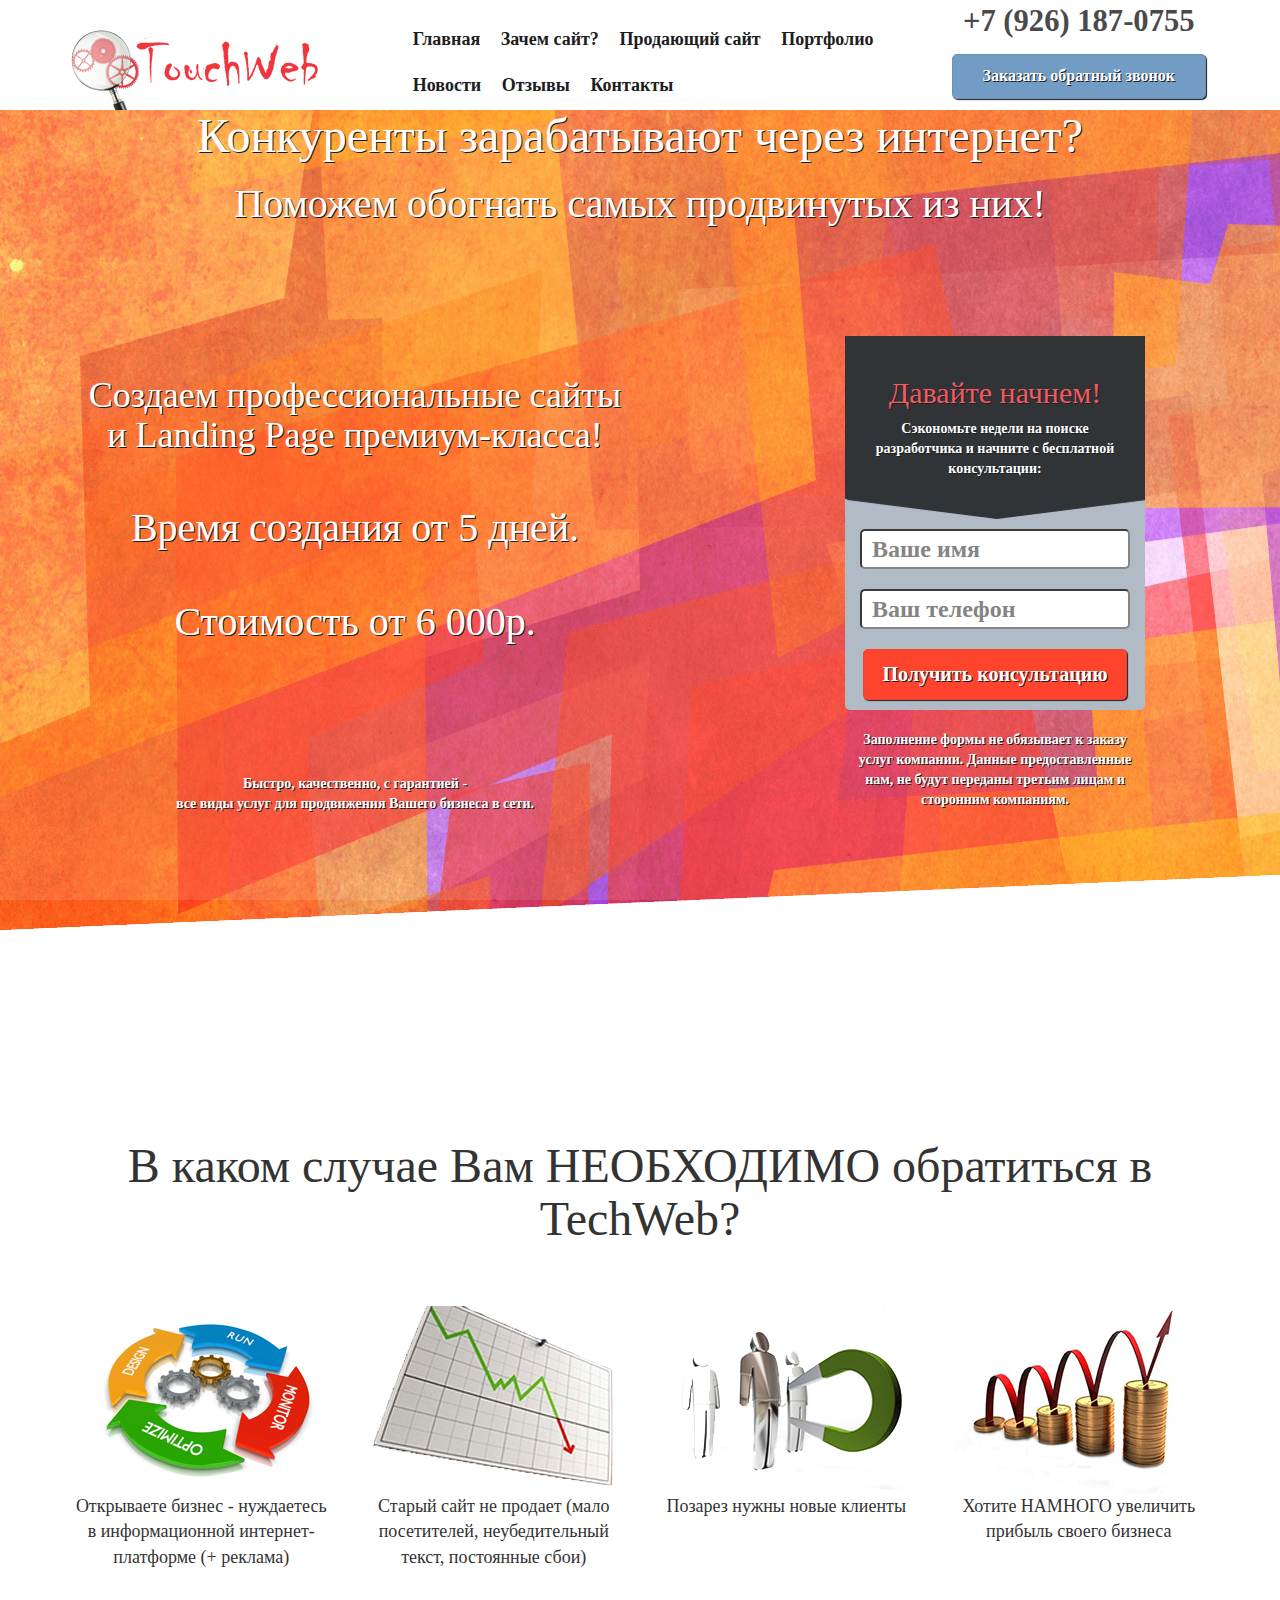
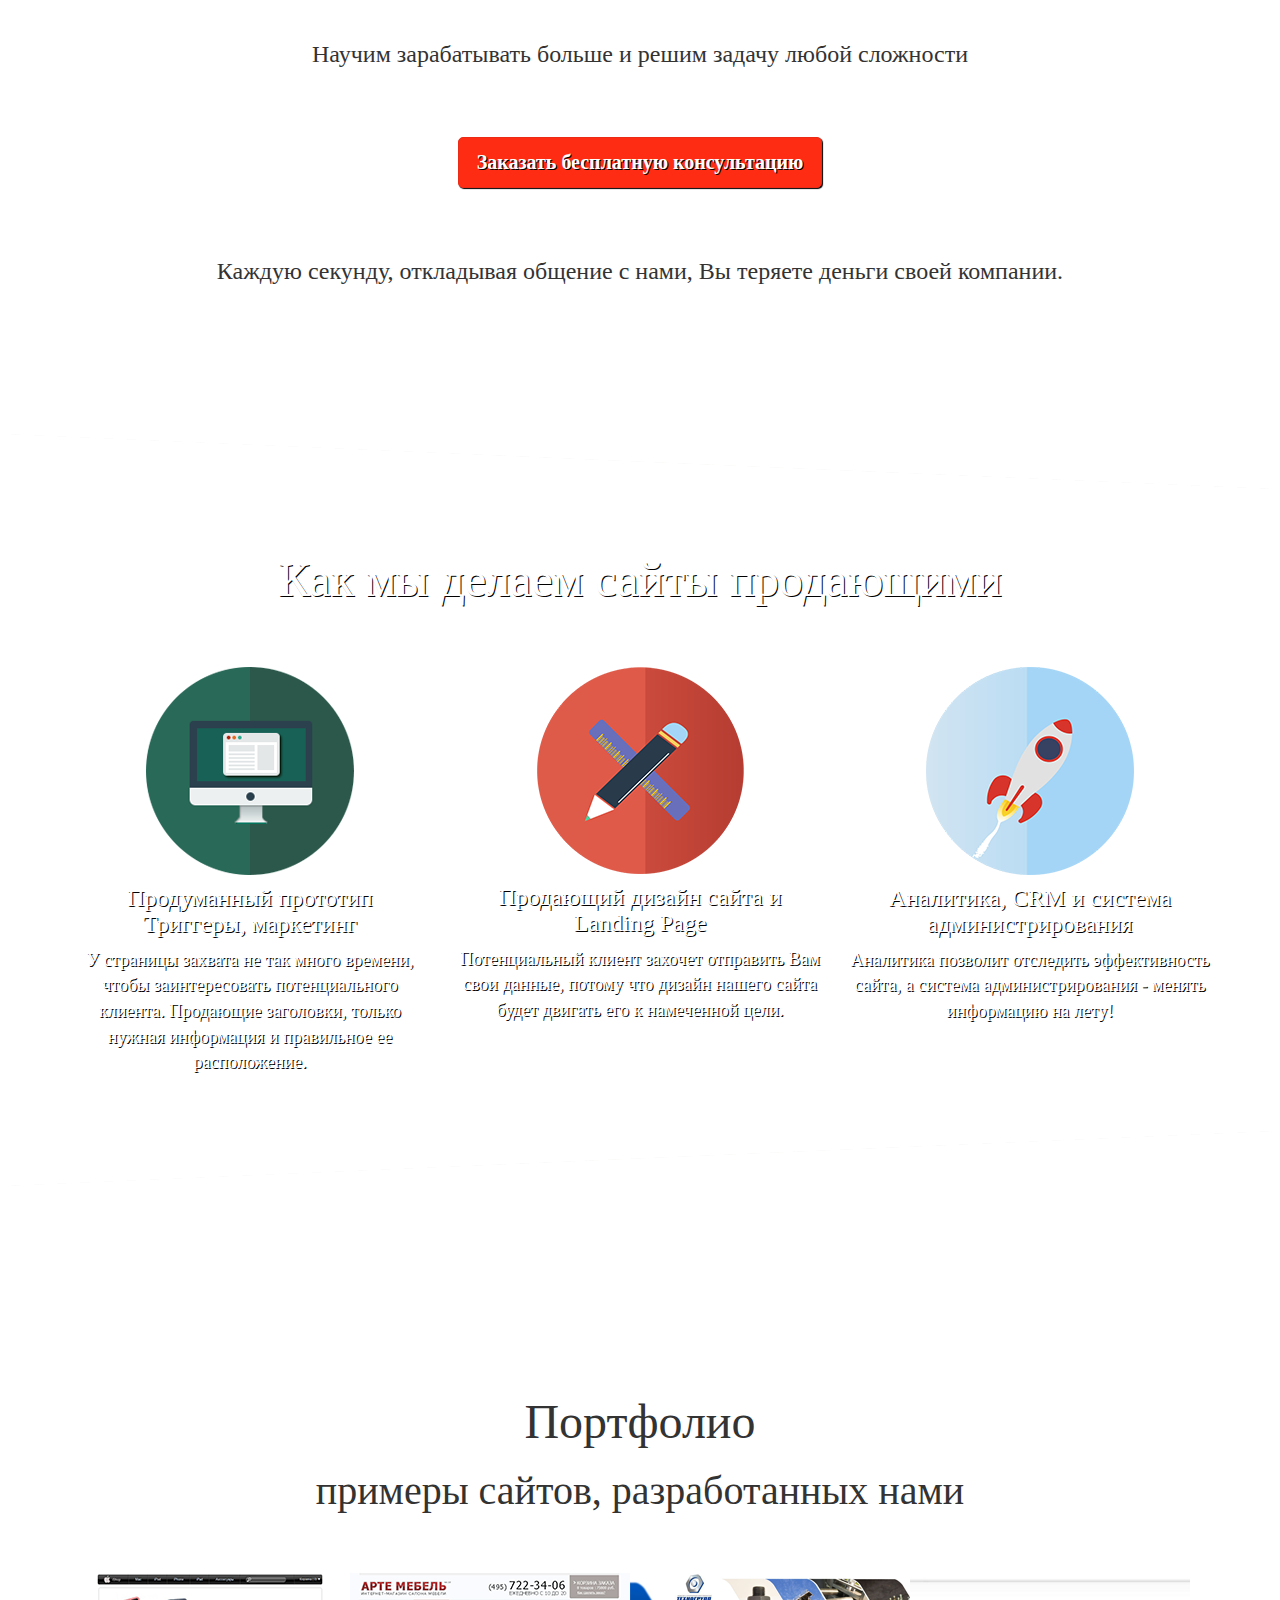
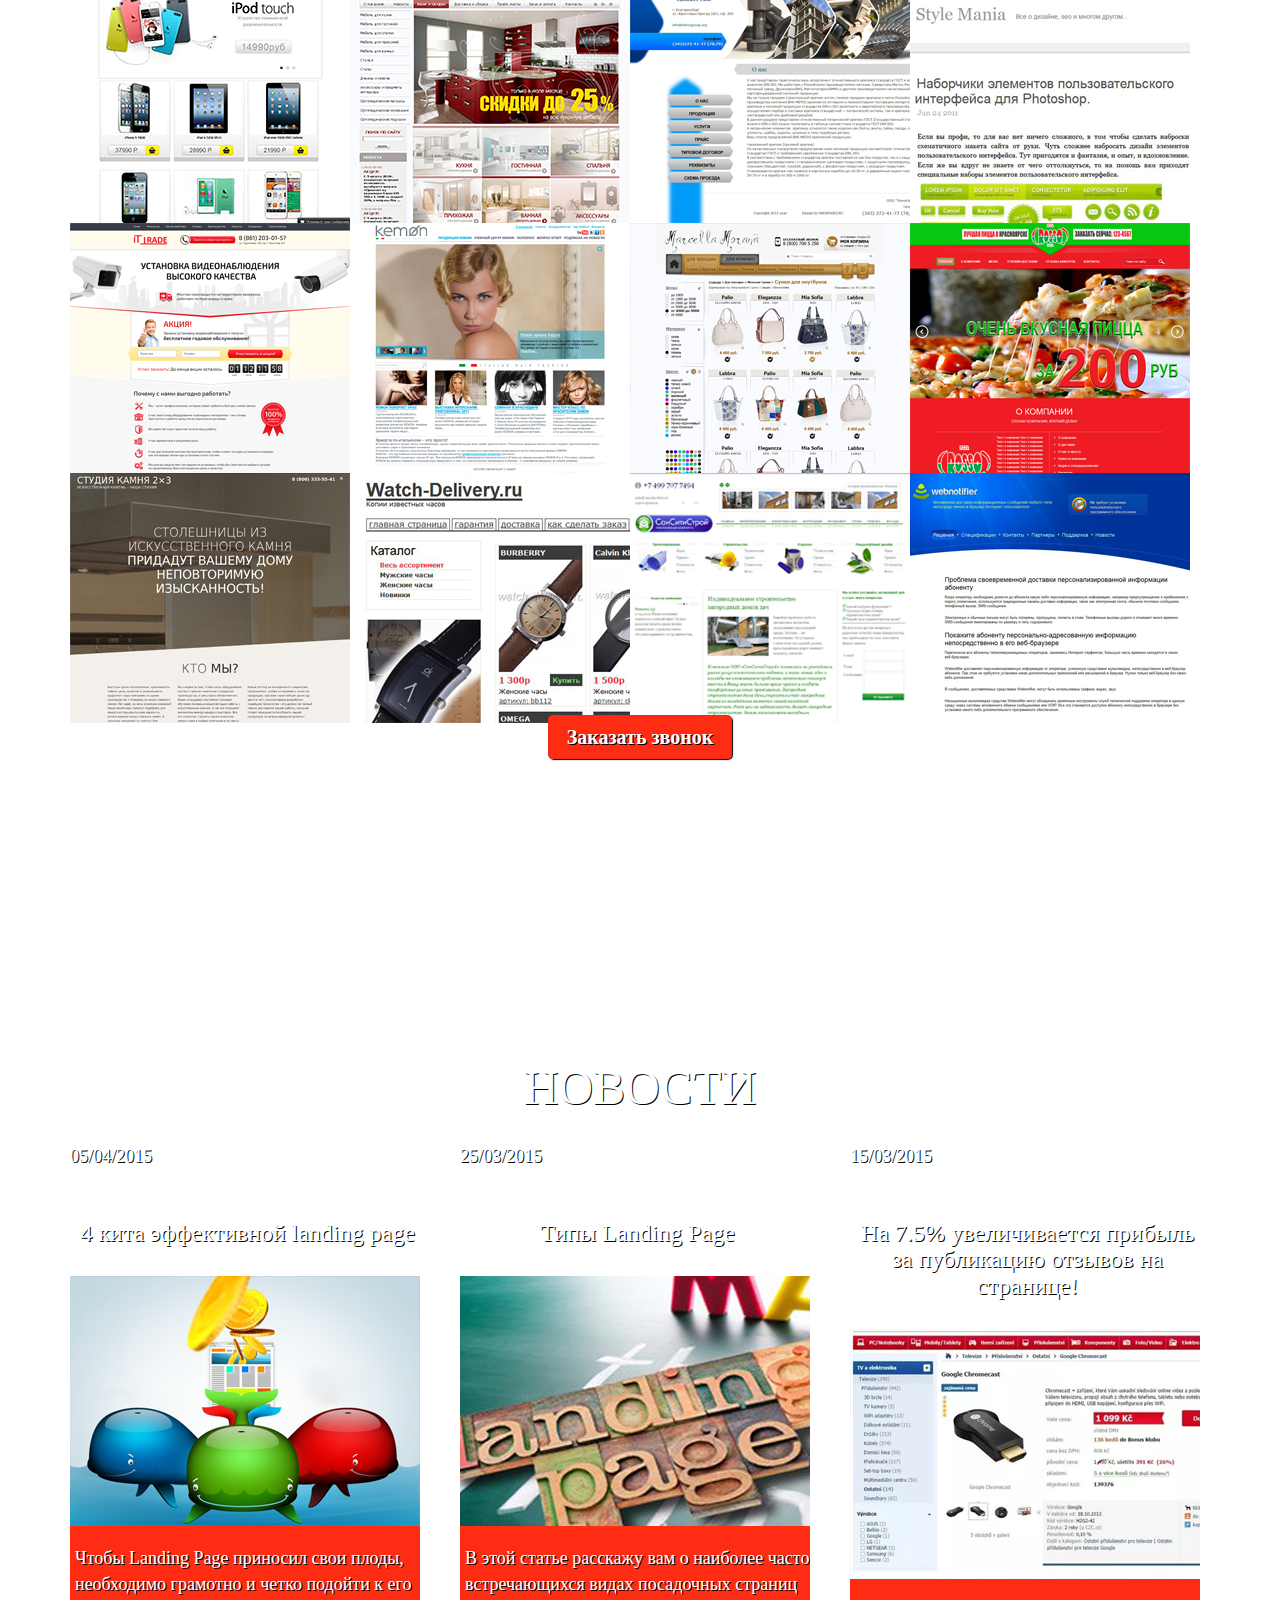
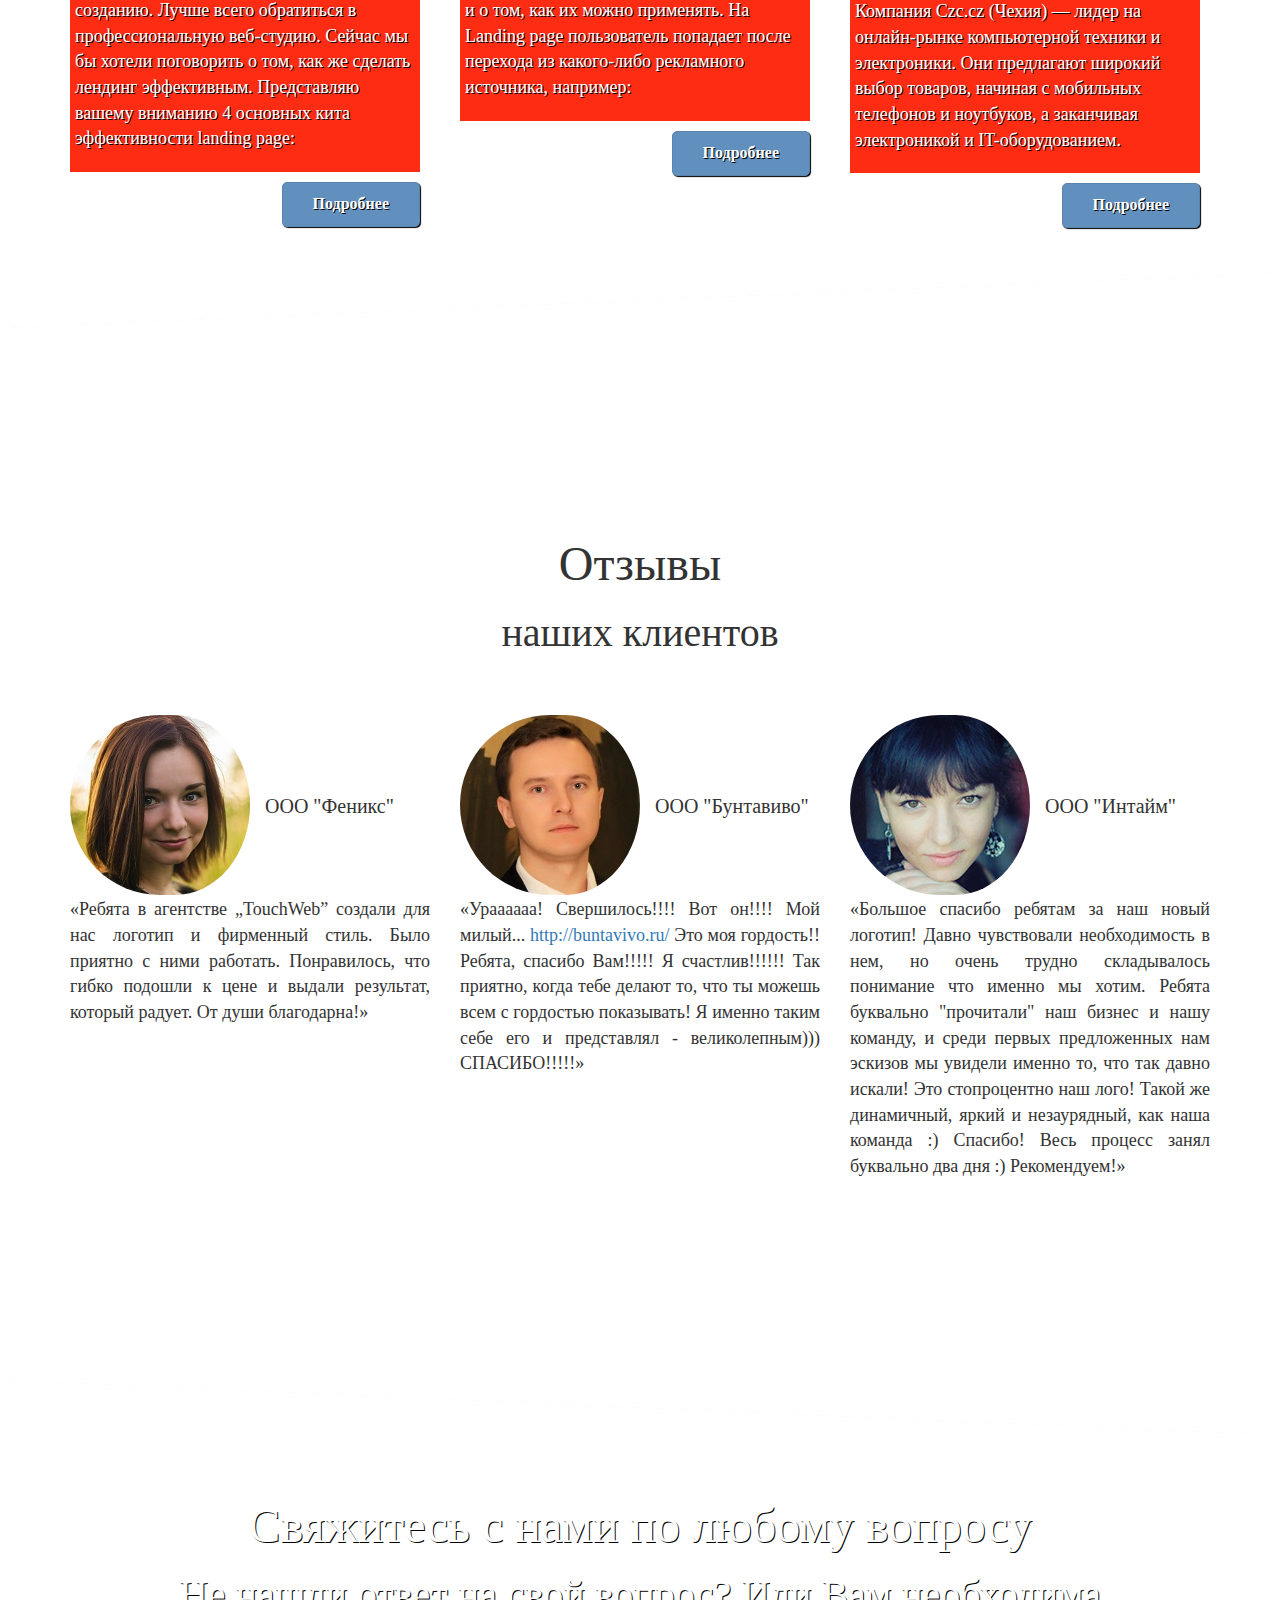
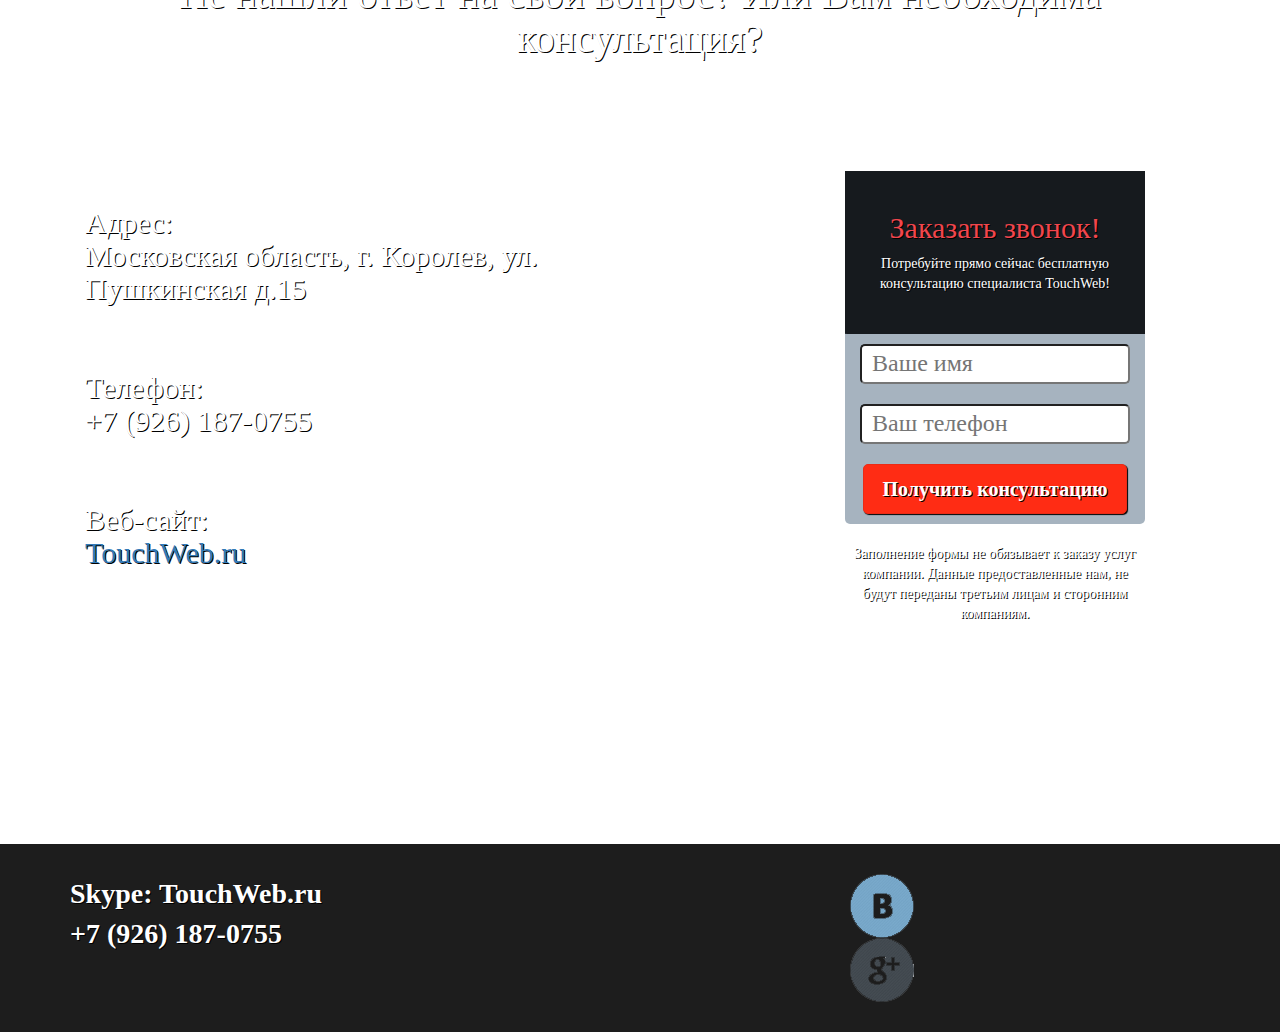
==== commit 4df41af2: "Update index.html" ====
--- a/index.html
+++ b/index.html
@@ -65,7 +65,7 @@
 						<p class="pro">Быстро, качественно, с гарантией -<br> все виды услуг для продвижения Вашего бизнеса в сети.</p>
 					</div>
 					<div class="col-md-offset-2 col-md-4 col-sm-offset-2 col-sm-4 text-center">
-						<form action="http://formspree.io/laboffreedom@yandex.ru" method="POST">
+						<form method="POST">
 							<div class="form_header">
 								<h4>Давайте начнем!</h4>
 								<p>Сэкономьте недели на поиске разработчика и начните с бесплатной консультации:</p>
@@ -307,7 +307,7 @@
 						</h4>
 					</div>
 					<div class="col-md-offset-2 col-md-4 text-center">
-						<form action="http://formspree.io/laboffreedom@yandex.ru" method="POST">
+						<form method="POST">
 							<div class="form_header">
 								<h4>Заказать звонок!</h4>
 								<p class="t_contacts">Потребуйте прямо сейчас бесплатную консультацию специалиста TouchWeb!</p>
@@ -348,7 +348,7 @@
 
 		<!-- Modal on Bootstrap 3 -->
 		<div id="modal" class="popup reveal-modal">
-			<form action="http://formspree.io/laboffreedom@yandex.ru" method="POST" id="modal-form">
+			<form method="POST" id="modal-form">
 				<div class="form_header">
 					<a class="close-reveal-modal">x</a>
 					<h4>Заказать звонок!</h4>
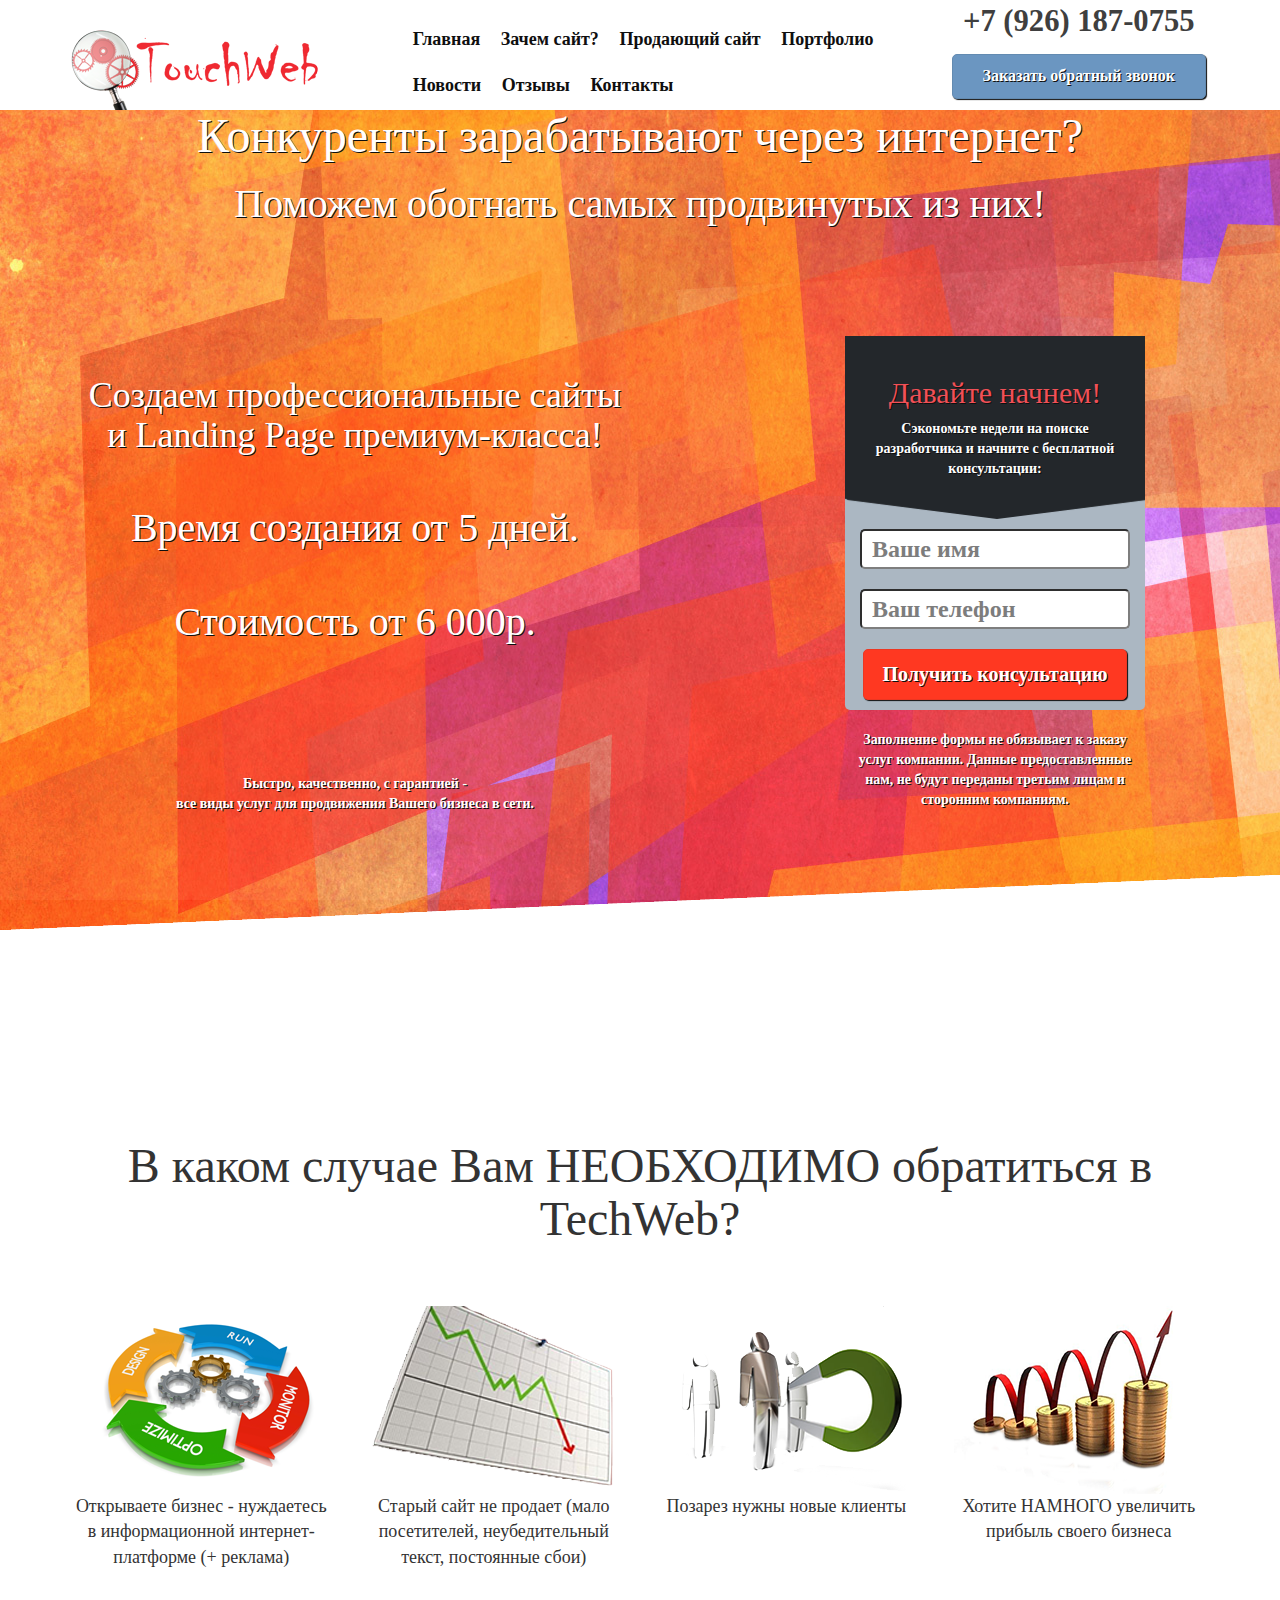
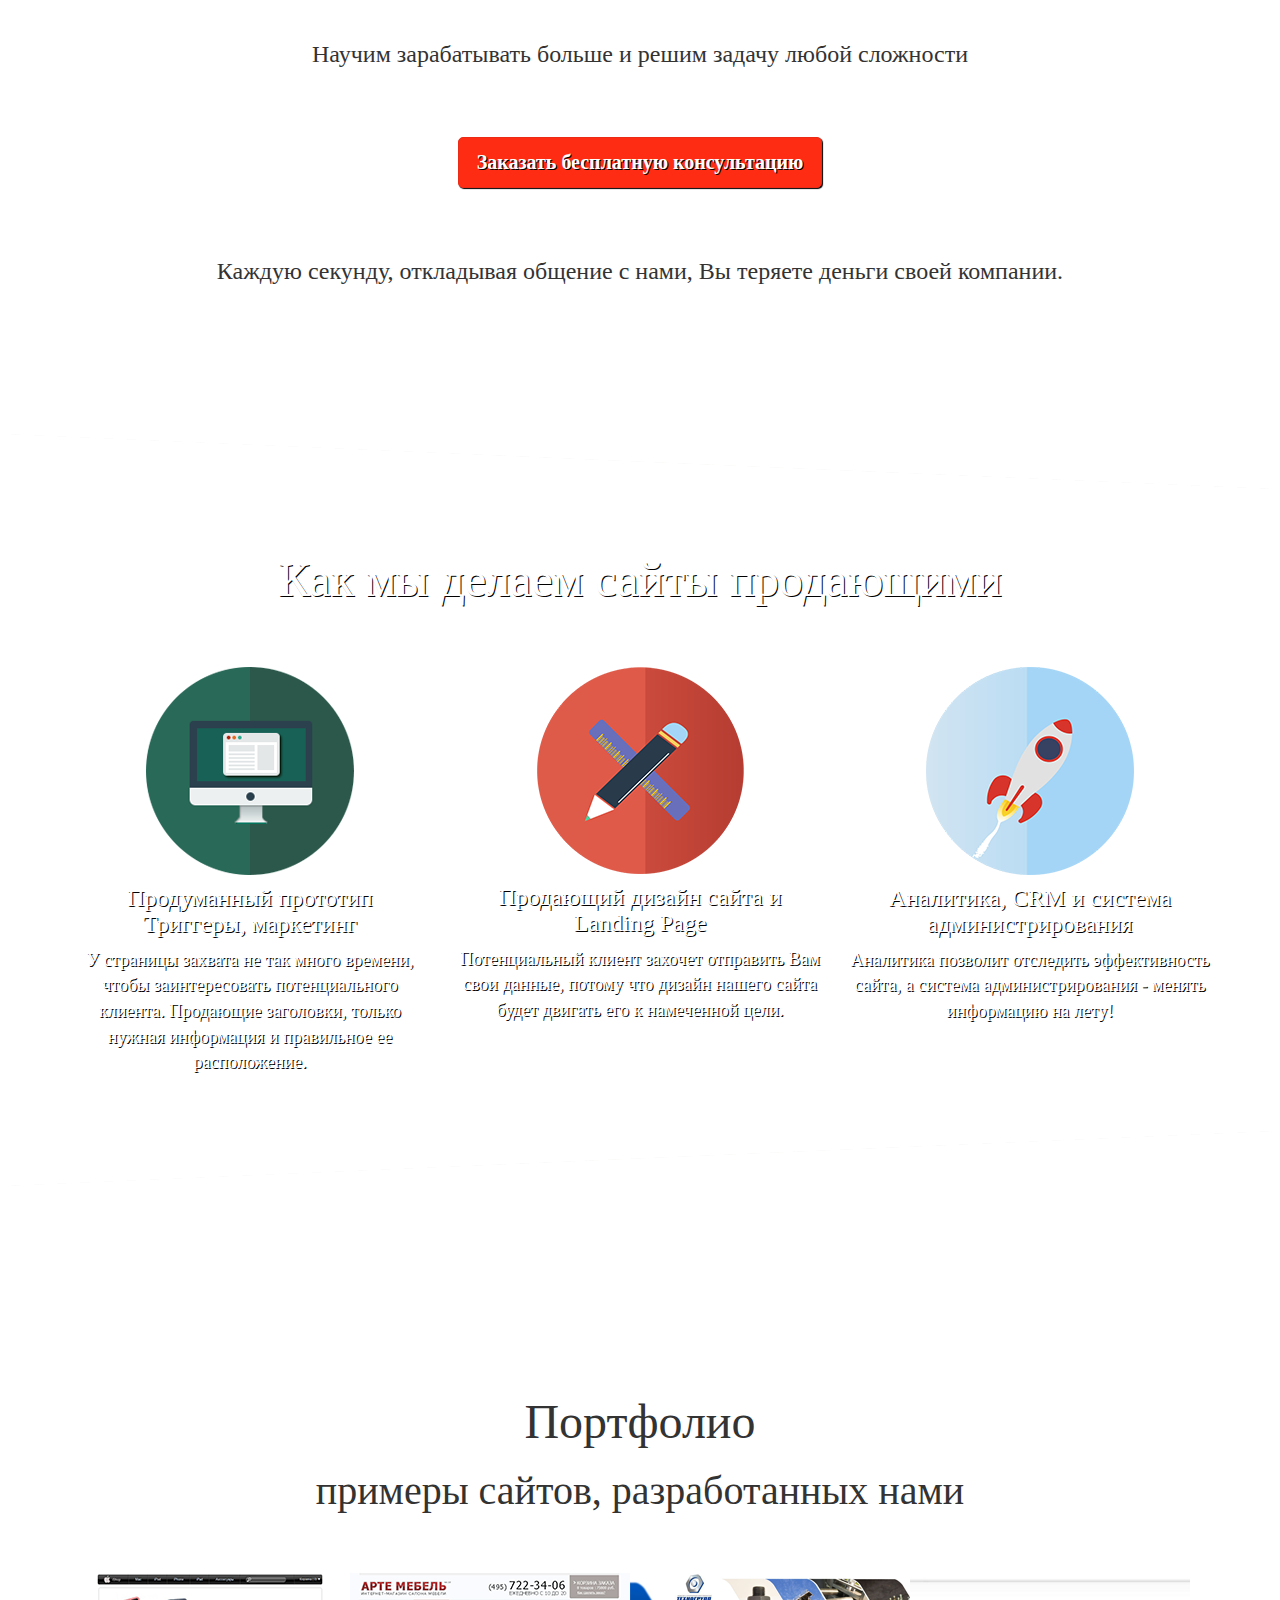
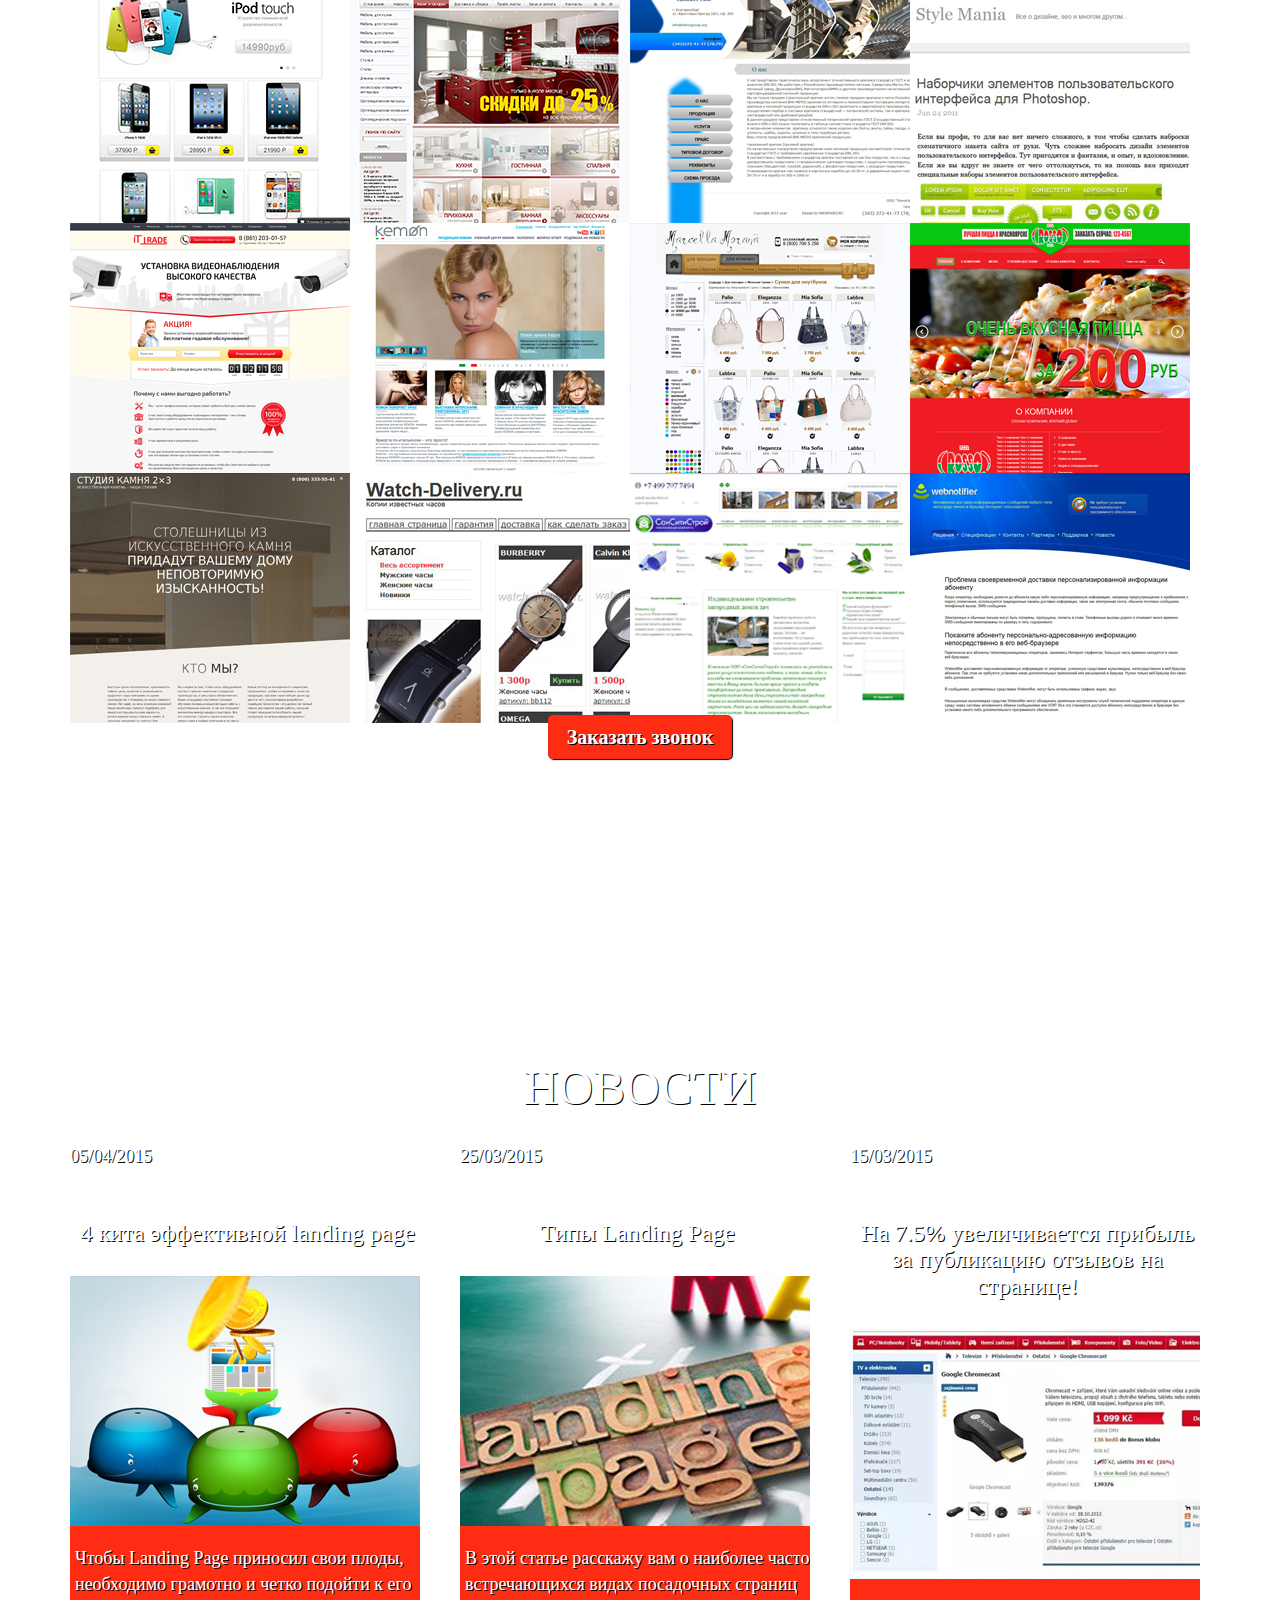
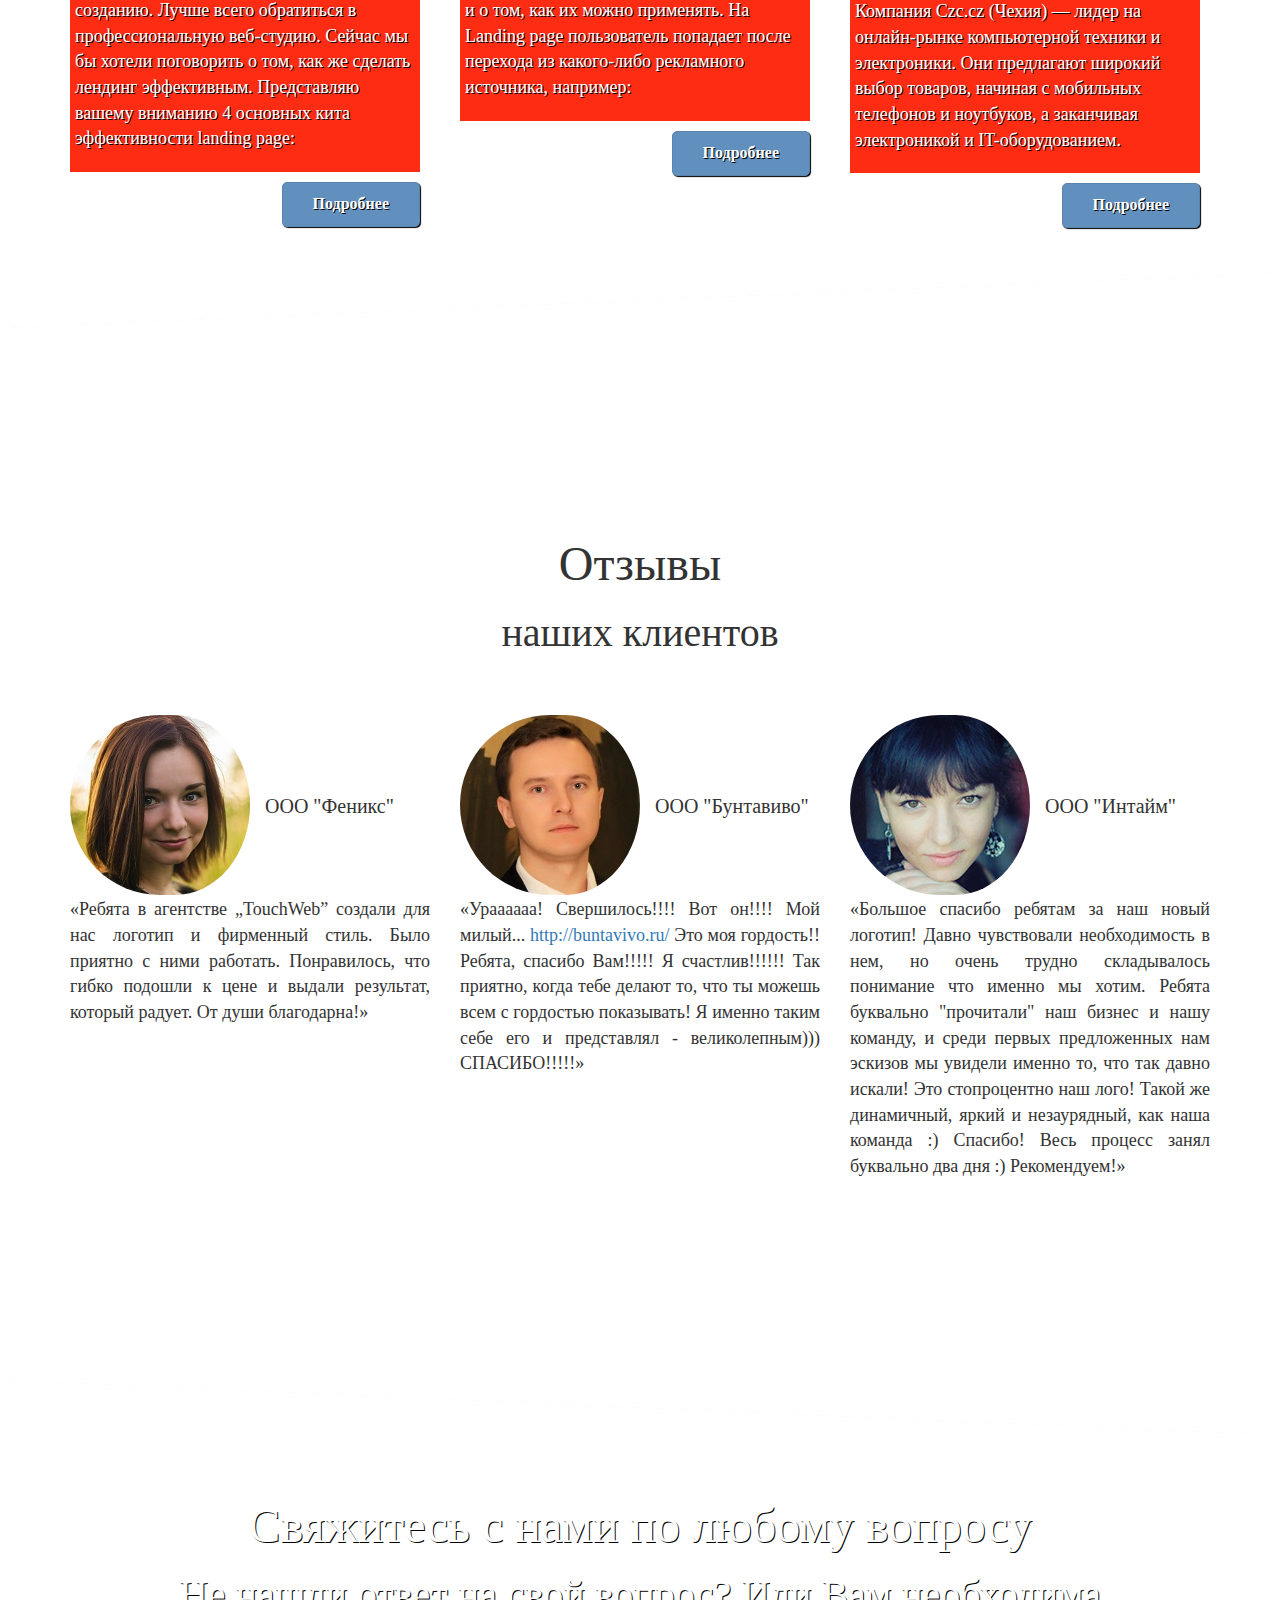
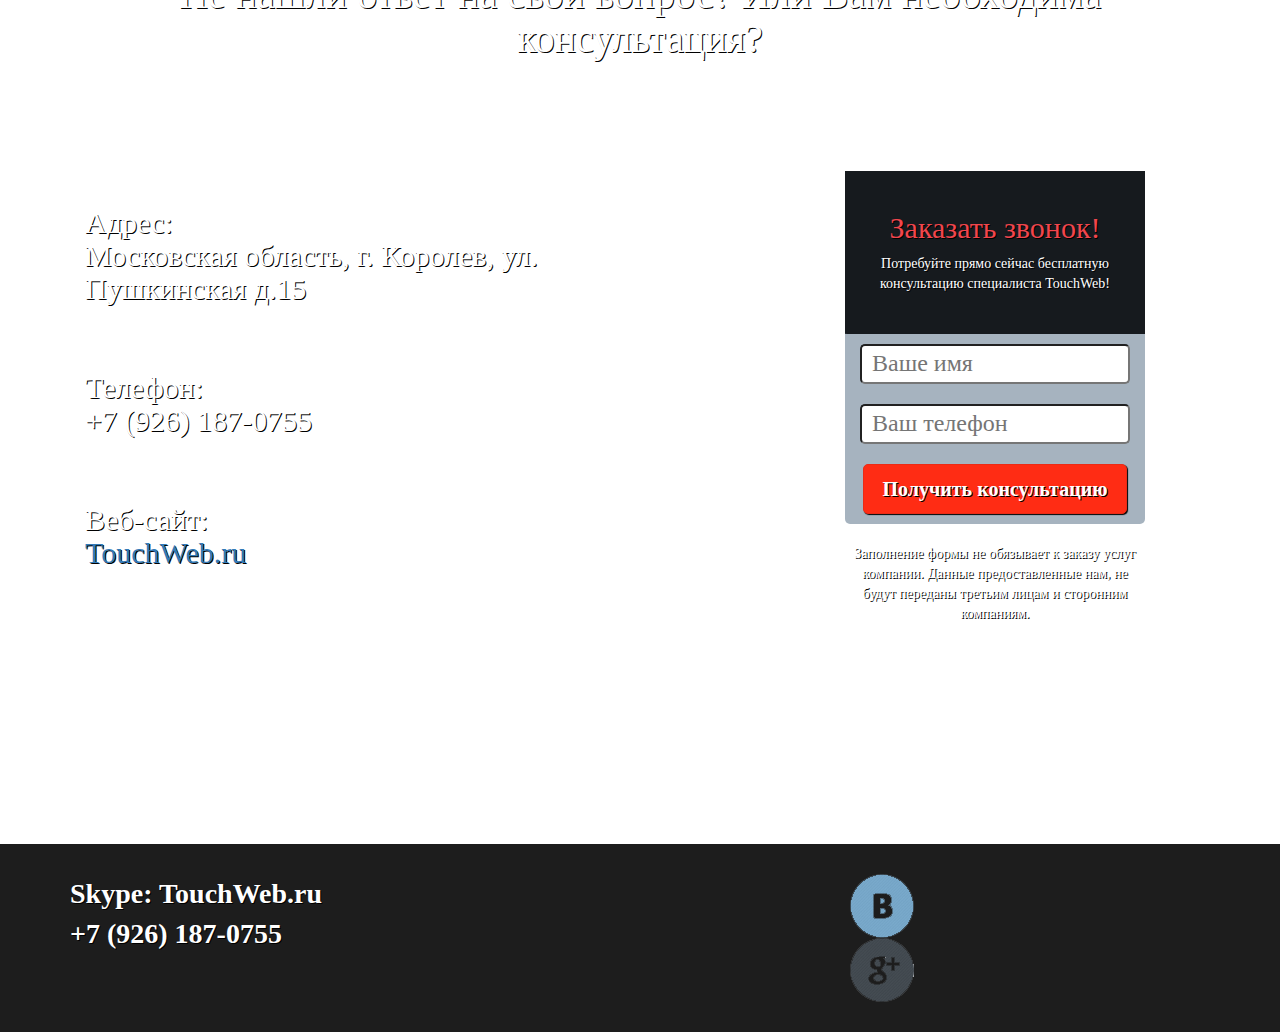
==== commit b63b24ff: "Update index.html" ====
--- a/index.html
+++ b/index.html
@@ -74,7 +74,7 @@
 							<input class="h5-phone" placeholder="Ваш телефон" name="phone" type="tel" required /><br>
 							<input name="referer_1" value="Заказ обратного звонка" type="hidden">
 							<input class="button8" name="call" value="" type="hidden"/>
-							<input class="btn consult" value="Получить консультацию" type="submit"/>
+							<input class="btn consult" value="Получить консультацию" type="submit" value="http://labzzzz.github.io/thanks.html"/>
 						</form>
 						<p class="a_form">Заполнение формы не обязывает к заказу услуг компании. Данные предоставленные нам, не будут переданы третьим лицам и сторонним компаниям.</p>
 					</div>
@@ -316,7 +316,7 @@
 							<input class="h5-phone" placeholder="Ваш телефон" name="phone" type="tel" required /><br>
 							<input name="referer_1" value="Заказ обратного звонка" type="hidden">
 							<input class="button8" name="call" value="" type="hidden"/>
-							<input class="btn consult" value="Получить консультацию" type="submit"/>
+							<input class="btn consult" value="Получить консультацию" type="submit" value="http://labzzzz.github.io/thanks.html"/>
 						</form>
 						<p class="a_form t_contacts">Заполнение формы не обязывает к заказу услуг компании. Данные предоставленные нам, не будут переданы третьим лицам и сторонним компаниям.</p>
 					</div>
@@ -358,7 +358,7 @@
 				<input class="h5-phone" placeholder="Ваш телефон" name="phone" type="tel" required /><br>
 				<input name="referer_1" value="Заказ обратного звонка" type="hidden">
 				<input class="button8" name="call" value="" type="hidden"/>
-				<input class="btn consult" value="Получить консультацию" type="submit"/>
+				<input class="btn consult" value="Получить консультацию" type="submit" value="http://labzzzz.github.io/thanks.html"/>
 			</form>
 		</div>
 
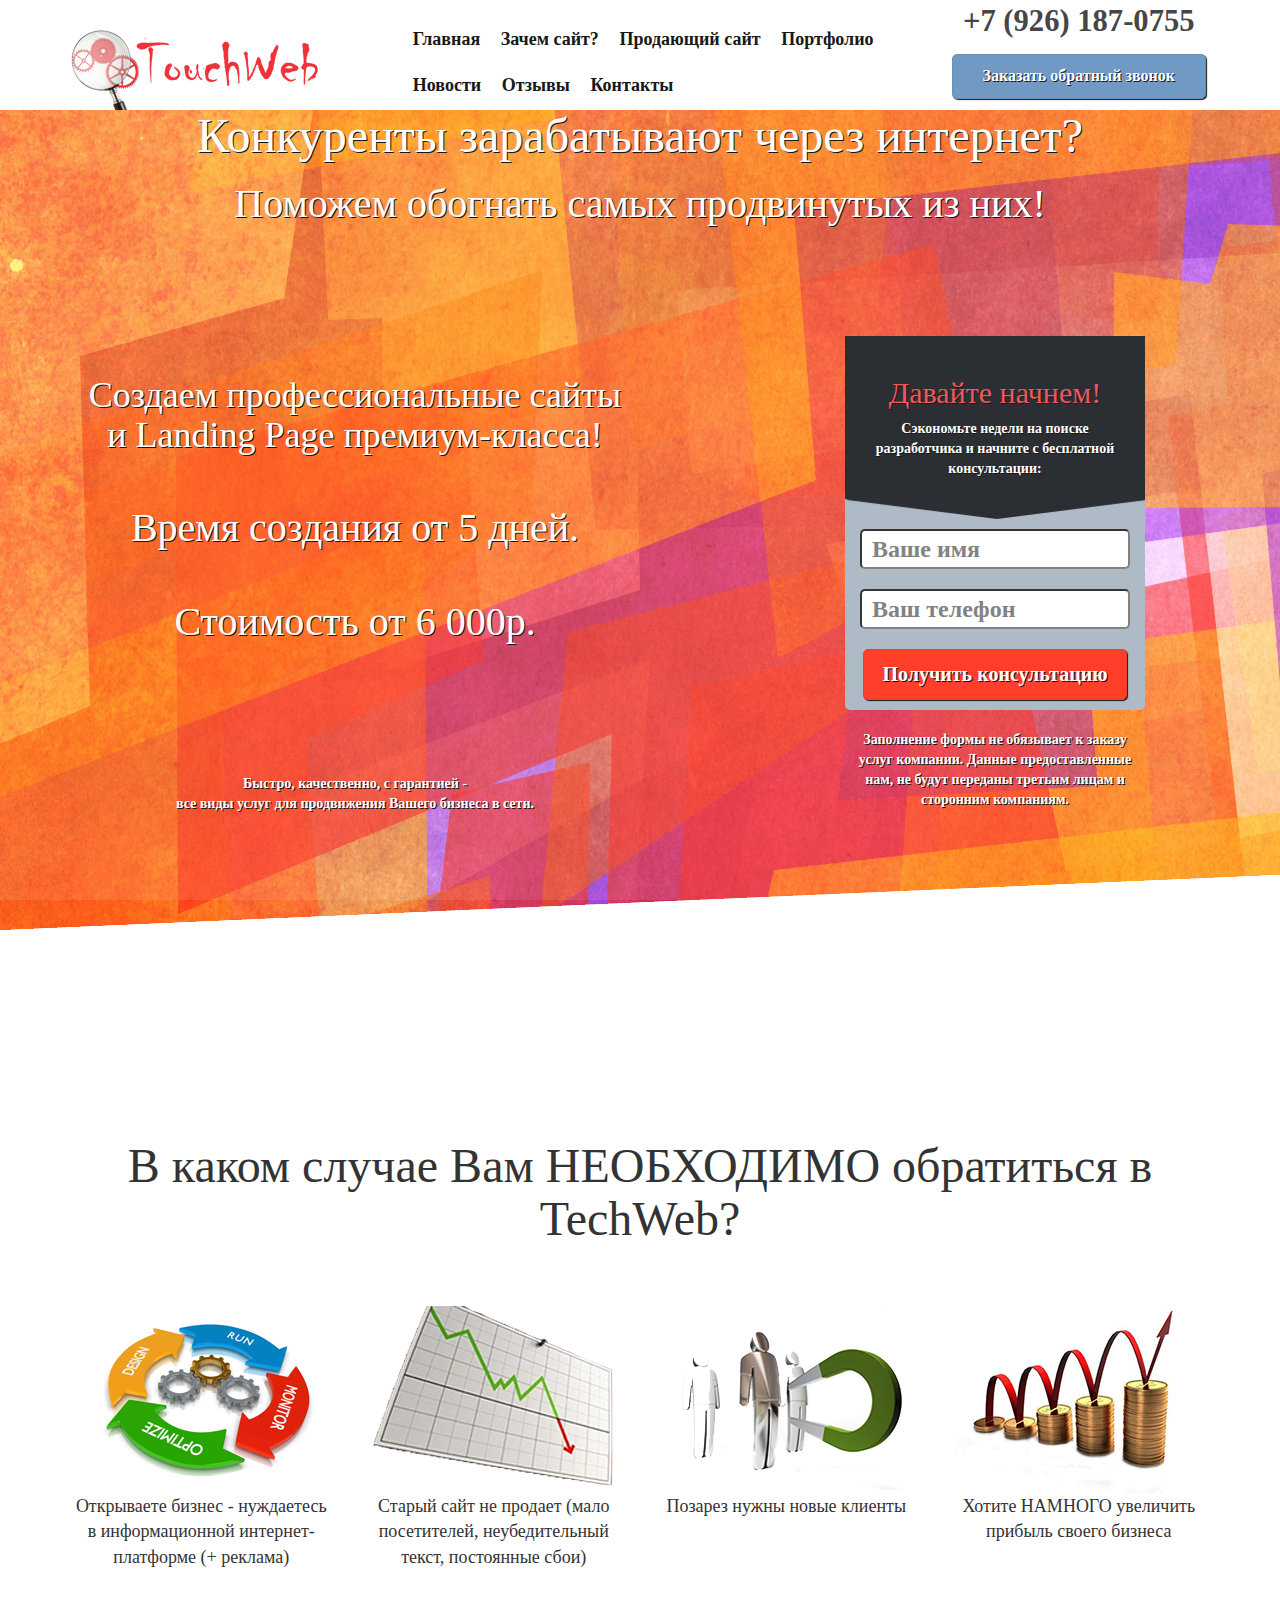
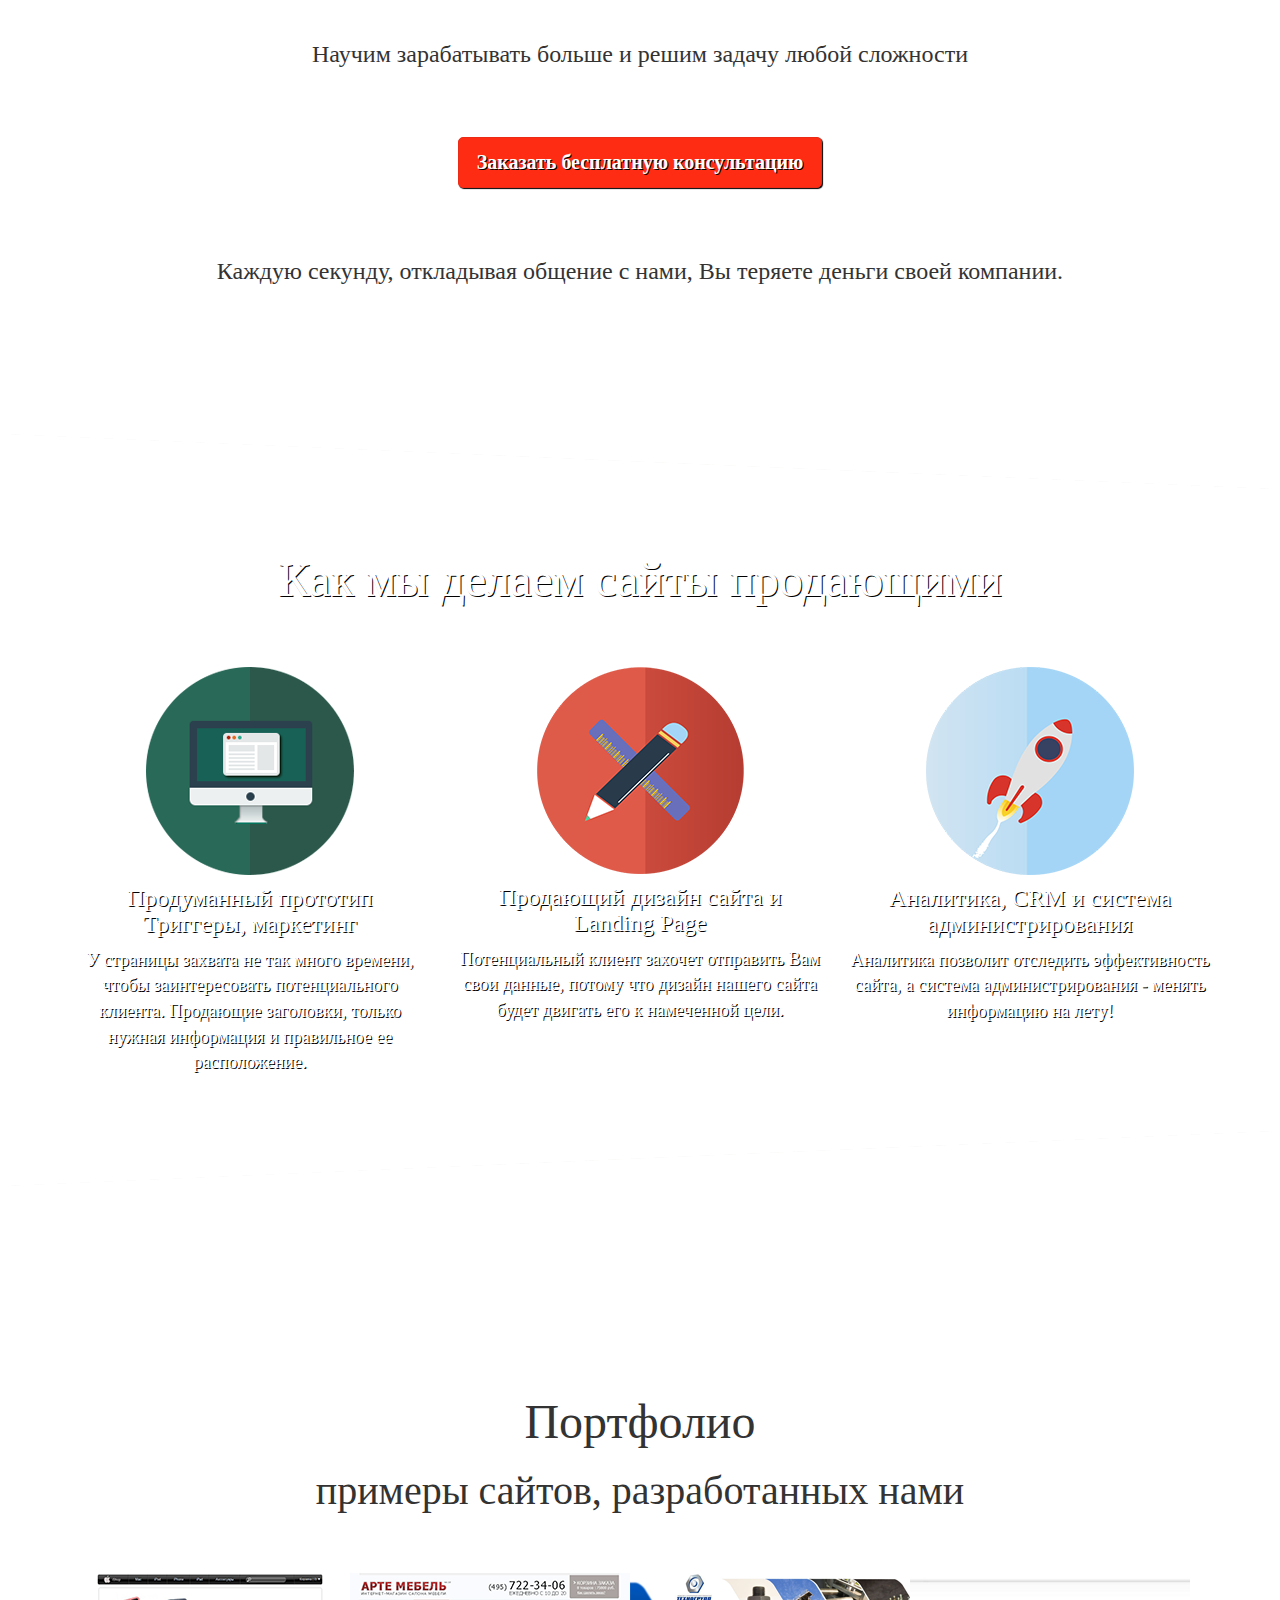
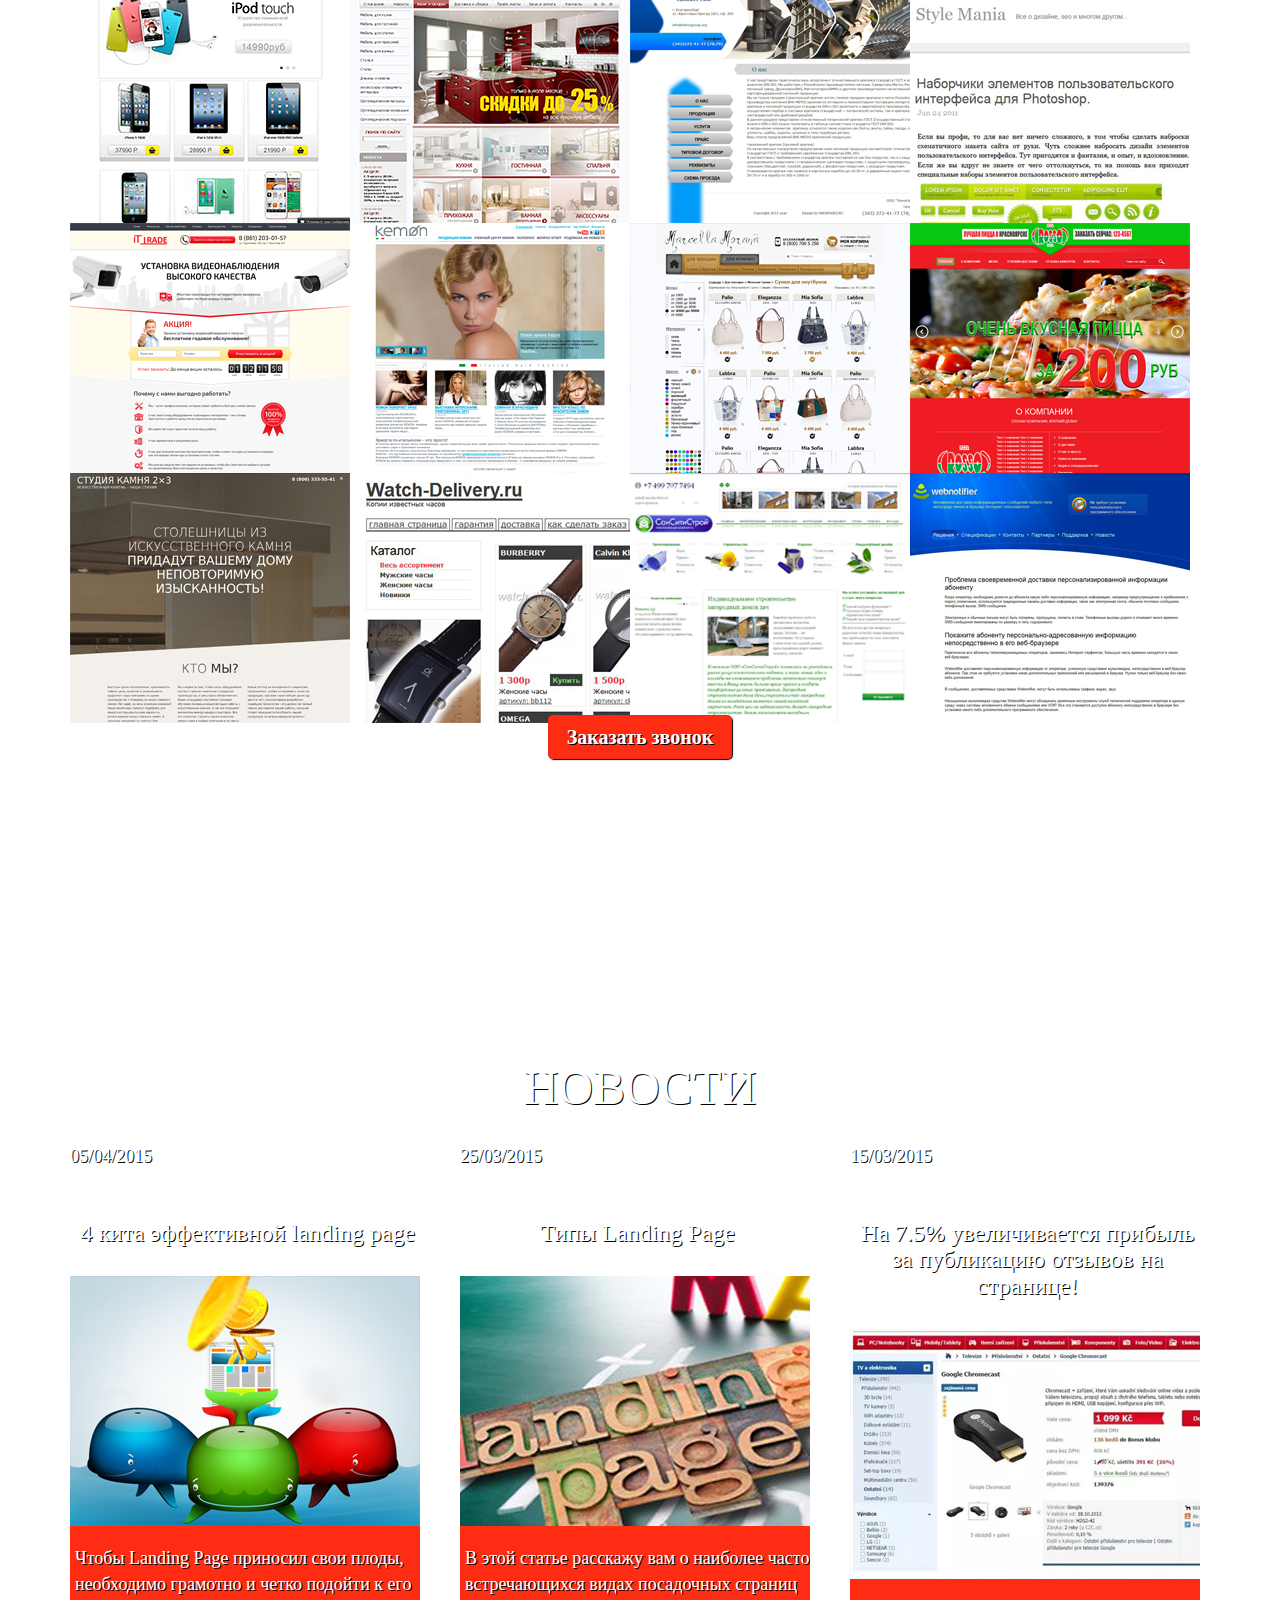
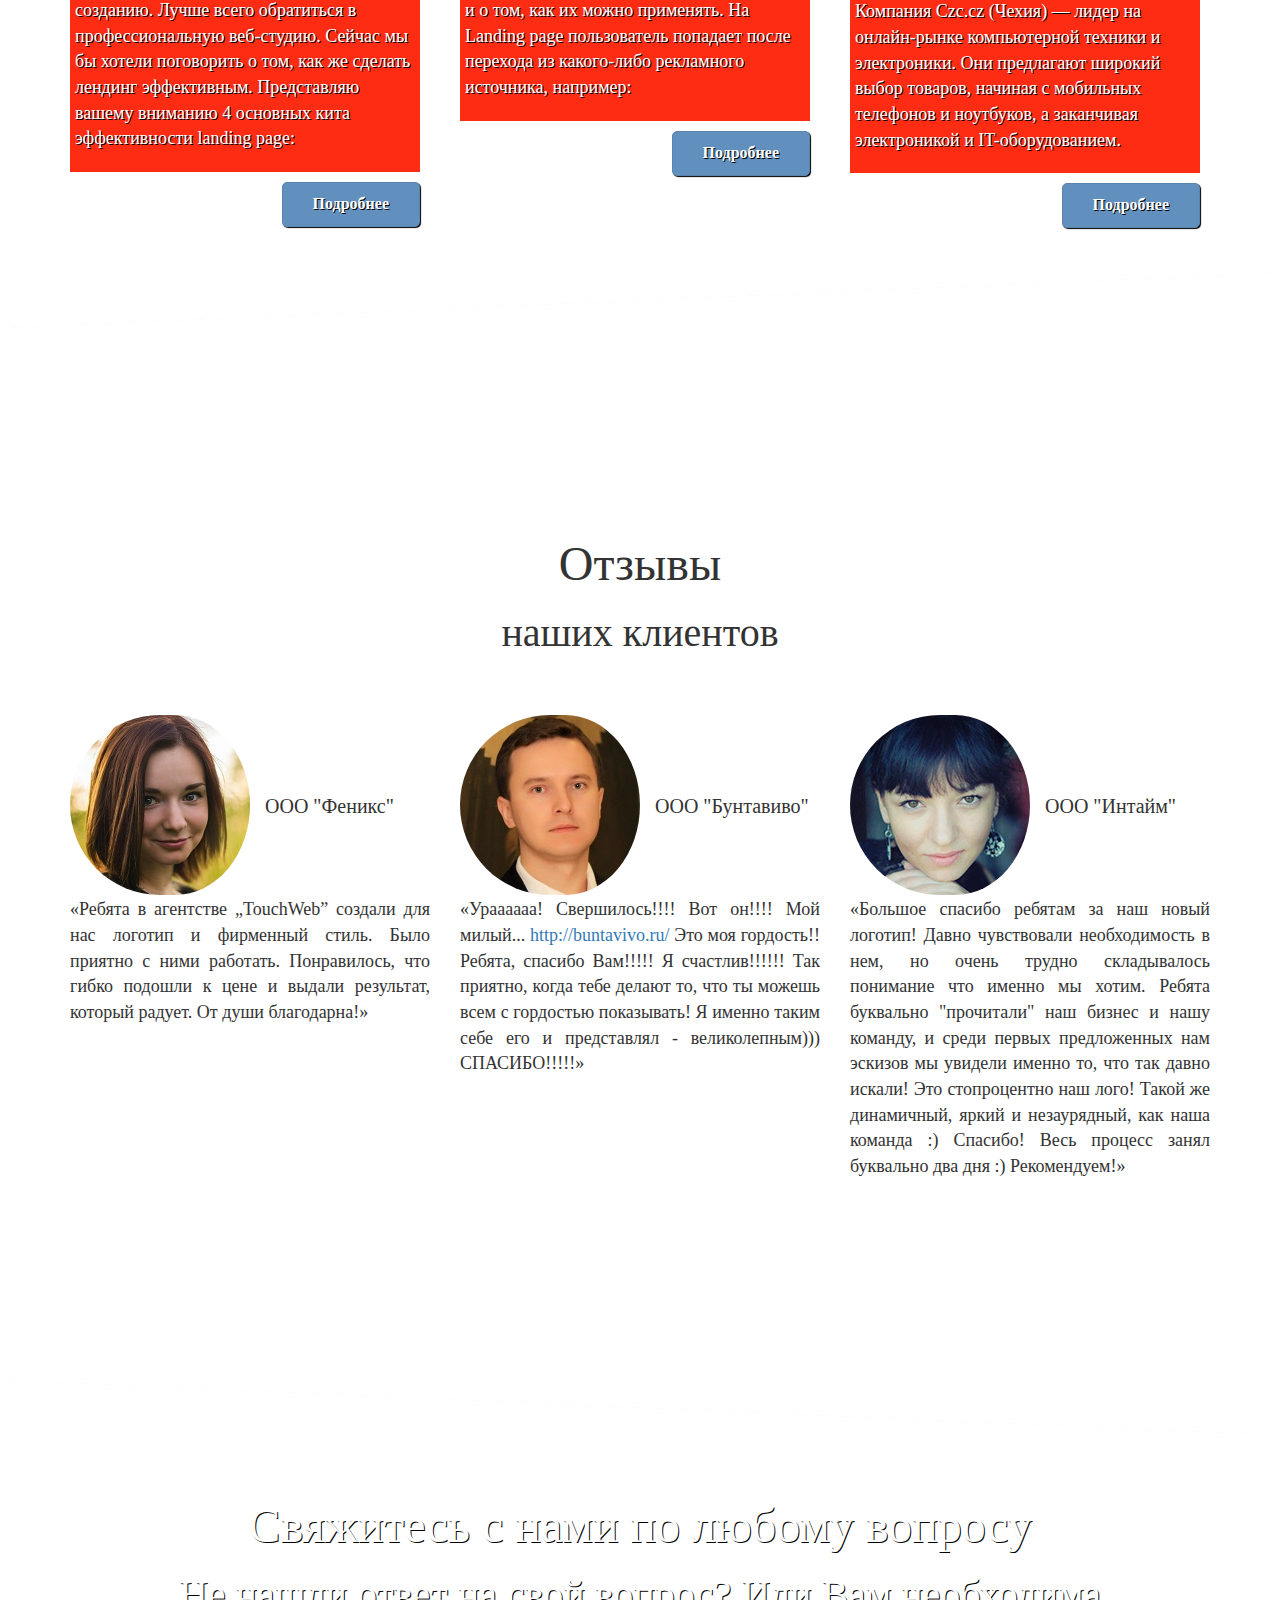
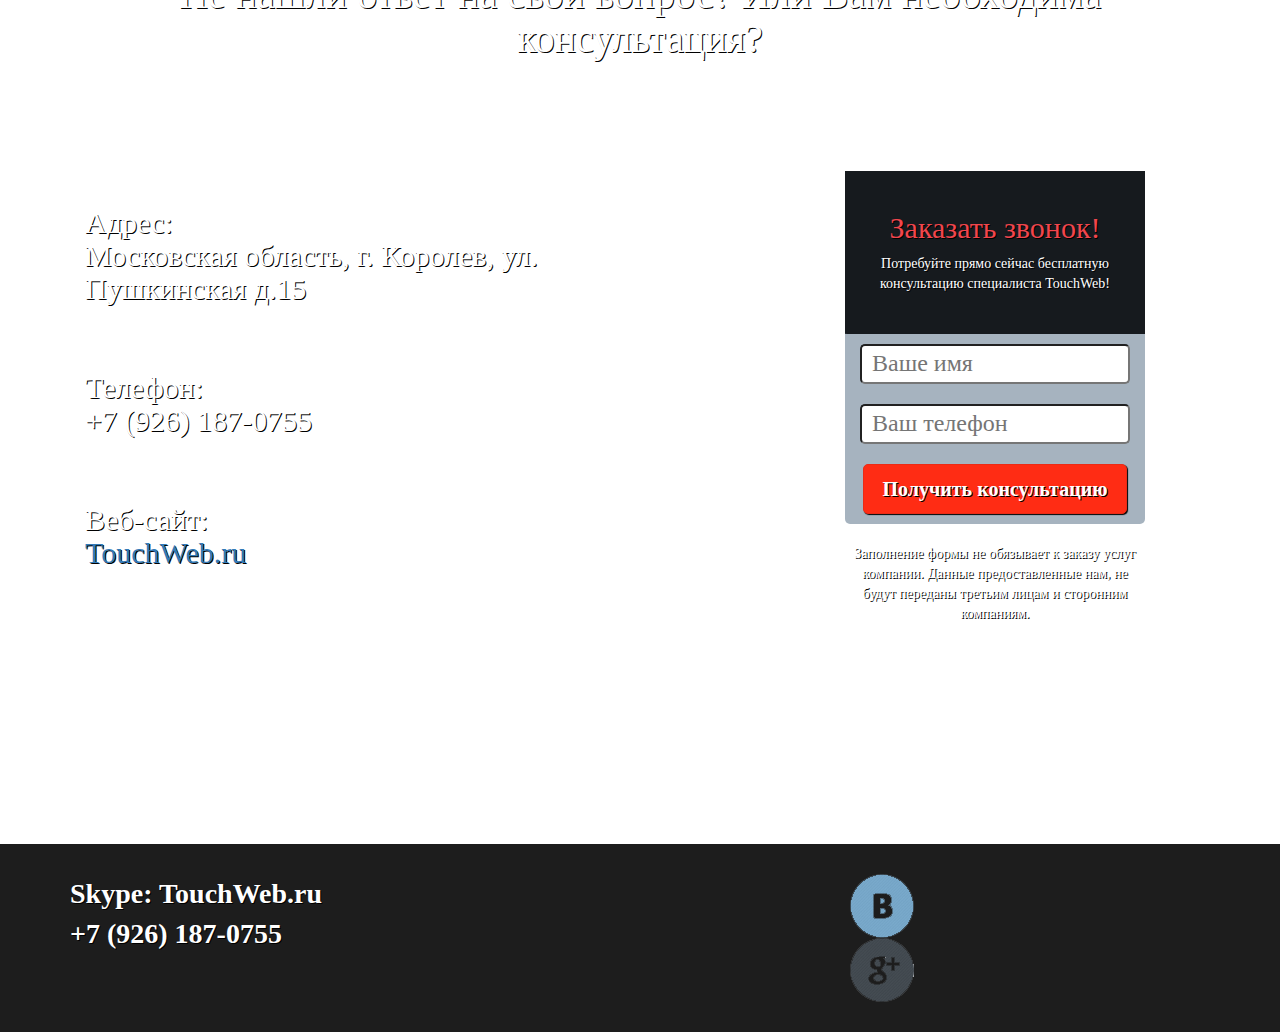
==== commit 1d5026ea: "Update index.html" ====
--- a/index.html
+++ b/index.html
@@ -74,7 +74,7 @@
 							<input class="h5-phone" placeholder="Ваш телефон" name="phone" type="tel" required /><br>
 							<input name="referer_1" value="Заказ обратного звонка" type="hidden">
 							<input class="button8" name="call" value="" type="hidden"/>
-							<input class="btn consult" value="Получить консультацию" type="submit" value="http://labzzzz.github.io/thanks.html"/>
+							<input class="btn consult" value="Получить консультацию" type="submit"/>
 						</form>
 						<p class="a_form">Заполнение формы не обязывает к заказу услуг компании. Данные предоставленные нам, не будут переданы третьим лицам и сторонним компаниям.</p>
 					</div>
@@ -316,7 +316,7 @@
 							<input class="h5-phone" placeholder="Ваш телефон" name="phone" type="tel" required /><br>
 							<input name="referer_1" value="Заказ обратного звонка" type="hidden">
 							<input class="button8" name="call" value="" type="hidden"/>
-							<input class="btn consult" value="Получить консультацию" type="submit" value="http://labzzzz.github.io/thanks.html"/>
+							<input class="btn consult" value="Получить консультацию" type="submit"/>
 						</form>
 						<p class="a_form t_contacts">Заполнение формы не обязывает к заказу услуг компании. Данные предоставленные нам, не будут переданы третьим лицам и сторонним компаниям.</p>
 					</div>
@@ -358,7 +358,7 @@
 				<input class="h5-phone" placeholder="Ваш телефон" name="phone" type="tel" required /><br>
 				<input name="referer_1" value="Заказ обратного звонка" type="hidden">
 				<input class="button8" name="call" value="" type="hidden"/>
-				<input class="btn consult" value="Получить консультацию" type="submit" value="http://labzzzz.github.io/thanks.html"/>
+				<input class="btn consult" value="Получить консультацию" type="submit"/>
 			</form>
 		</div>
 
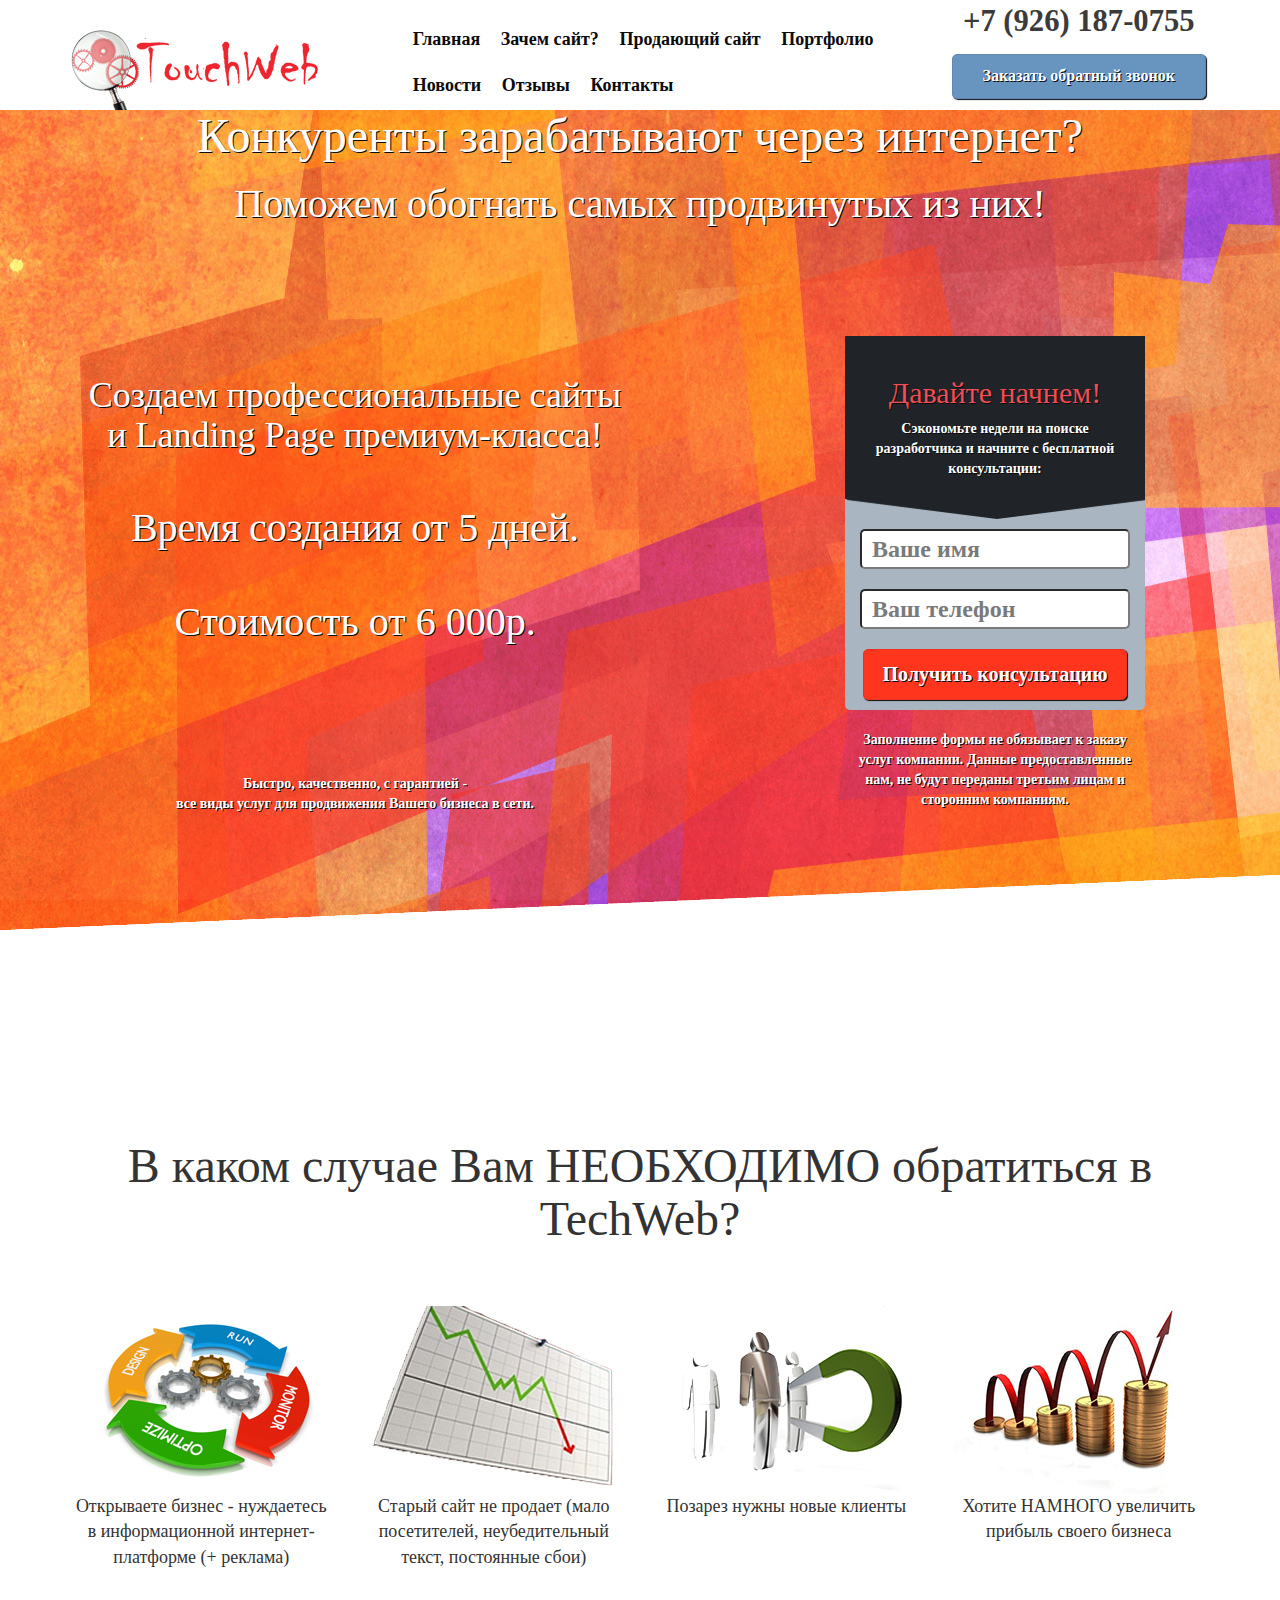
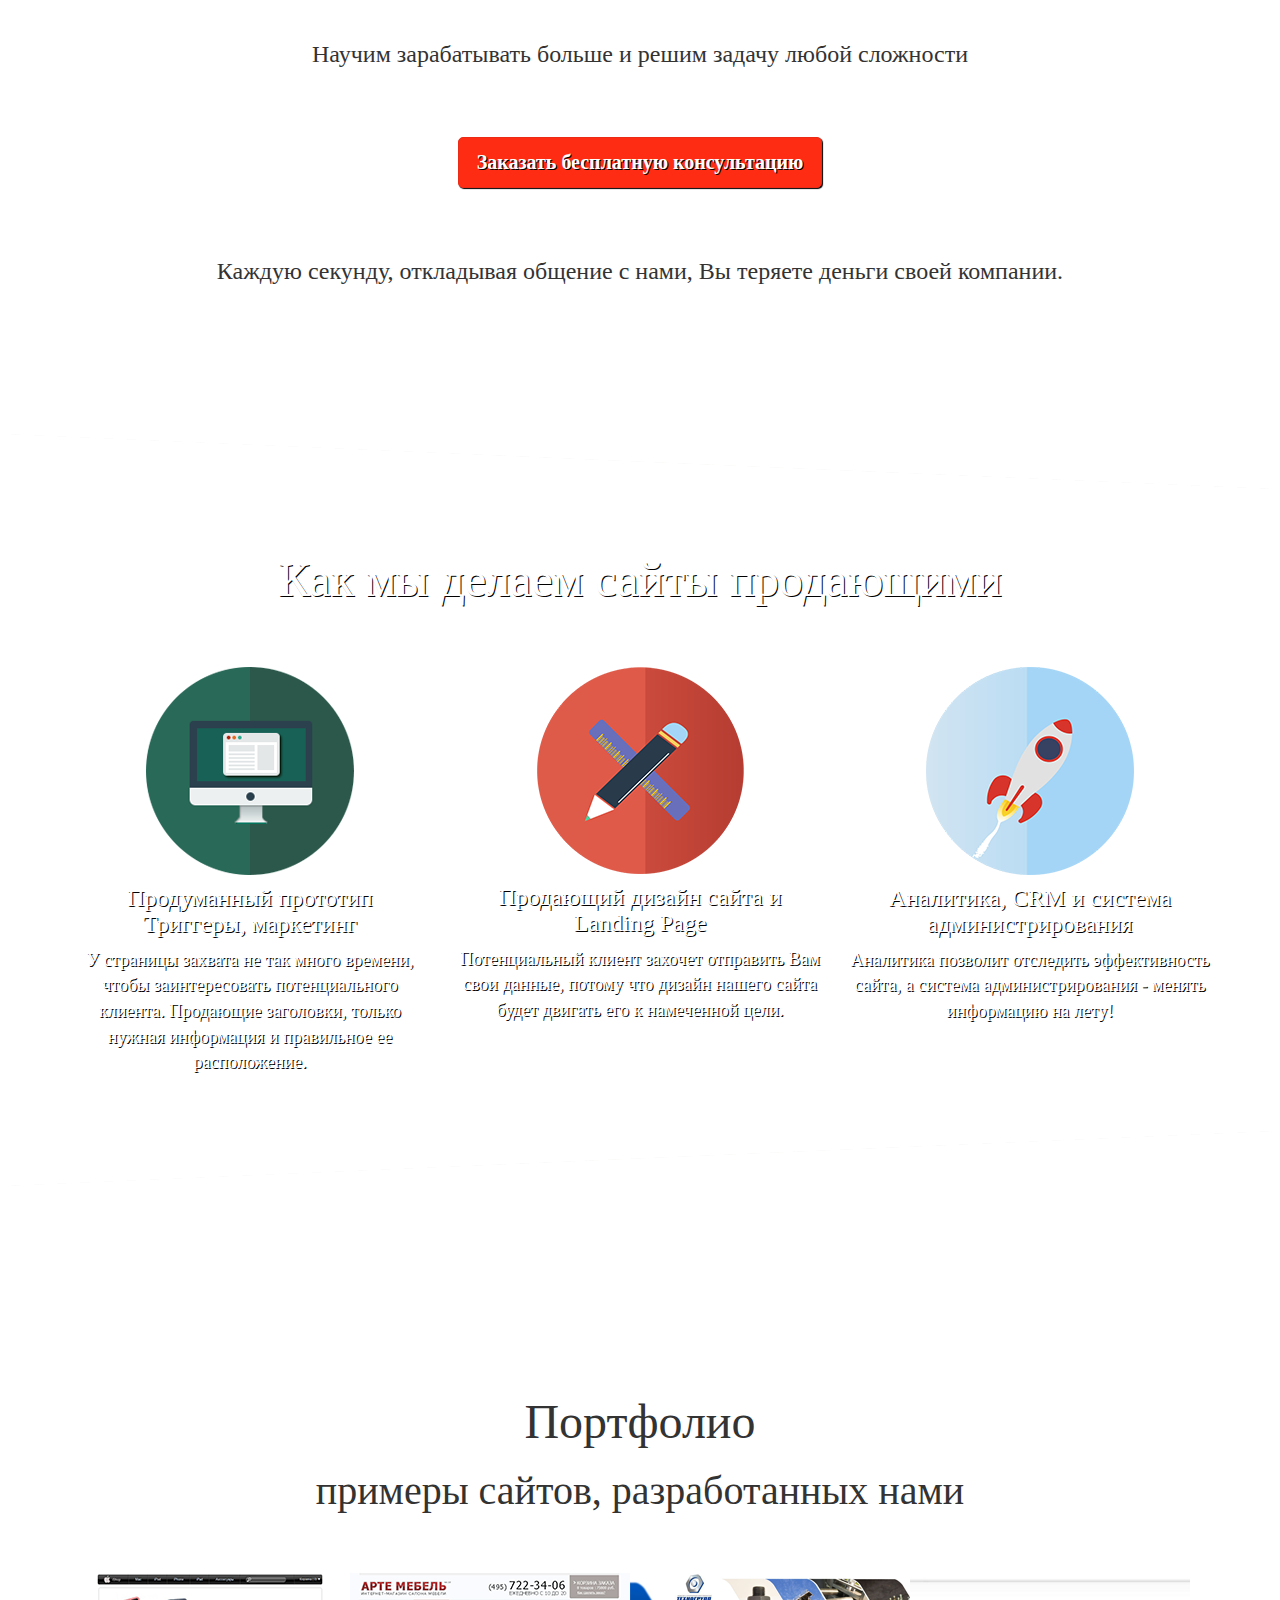
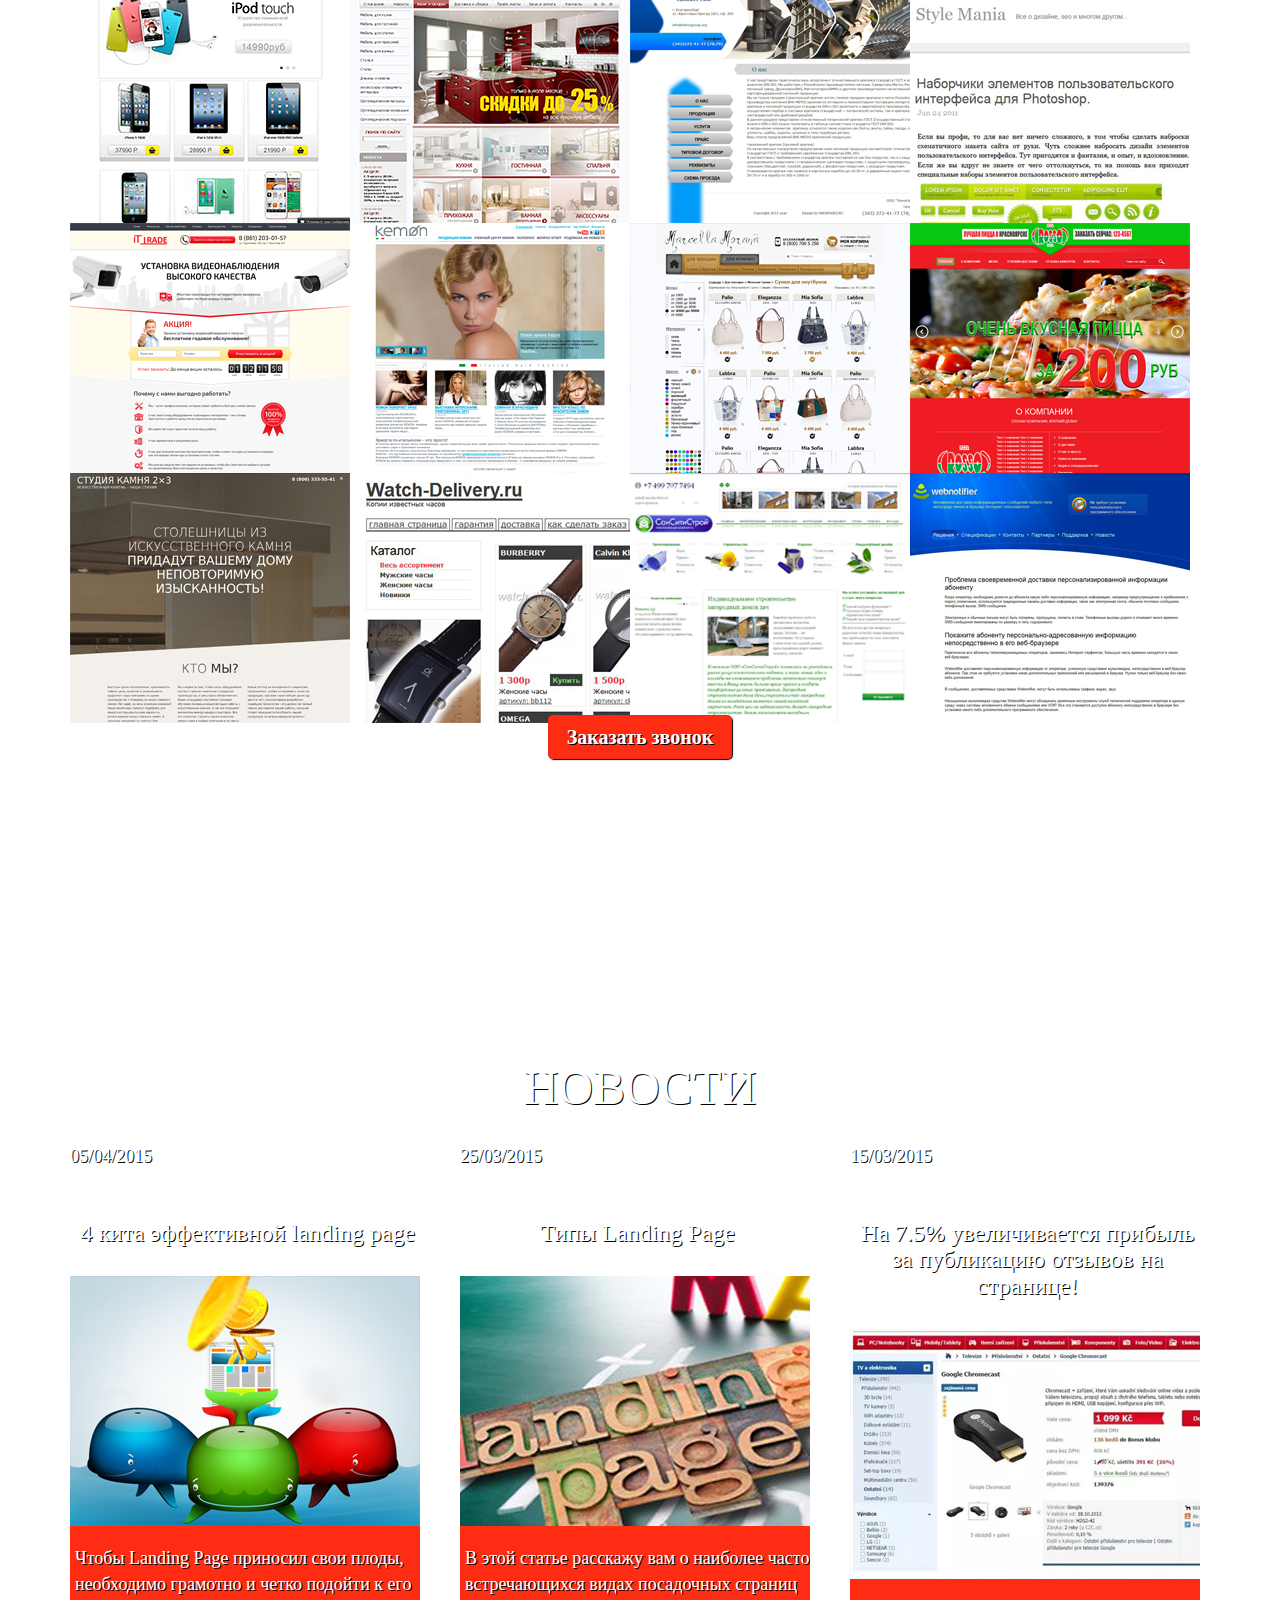
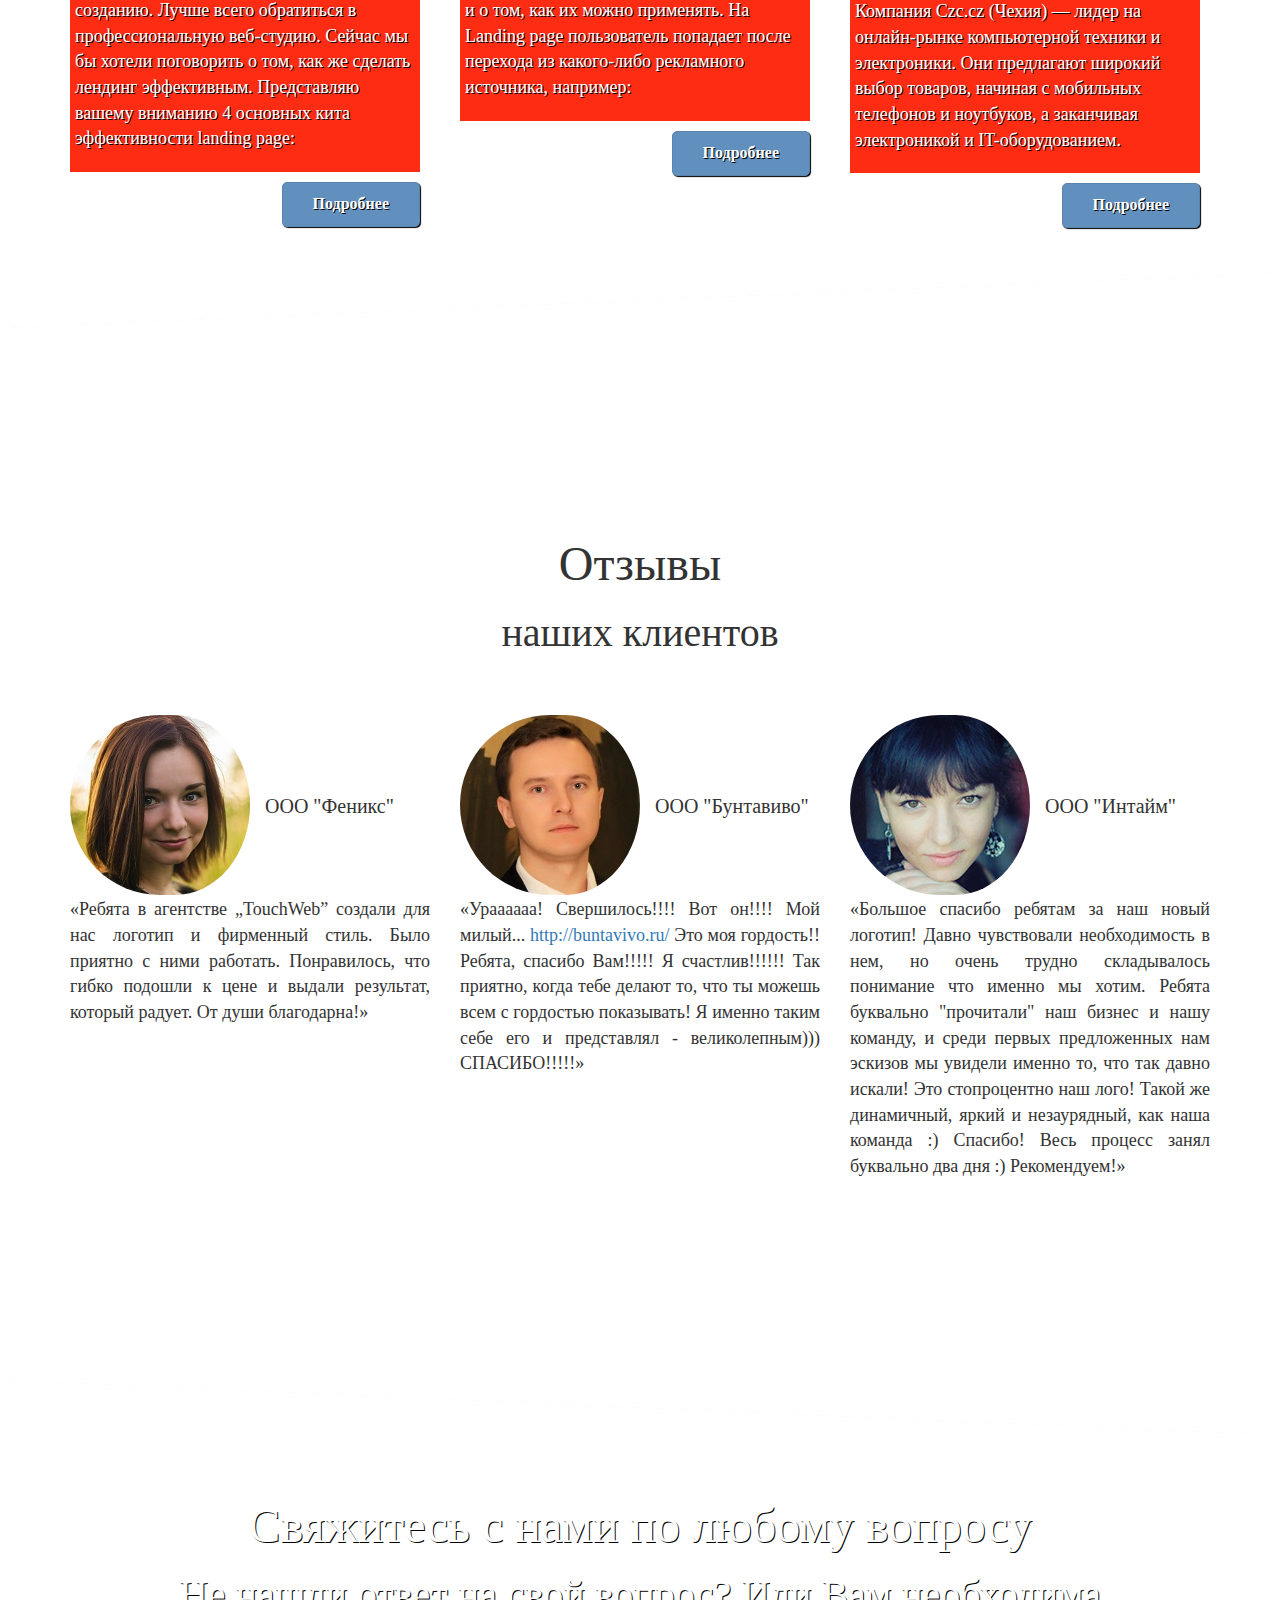
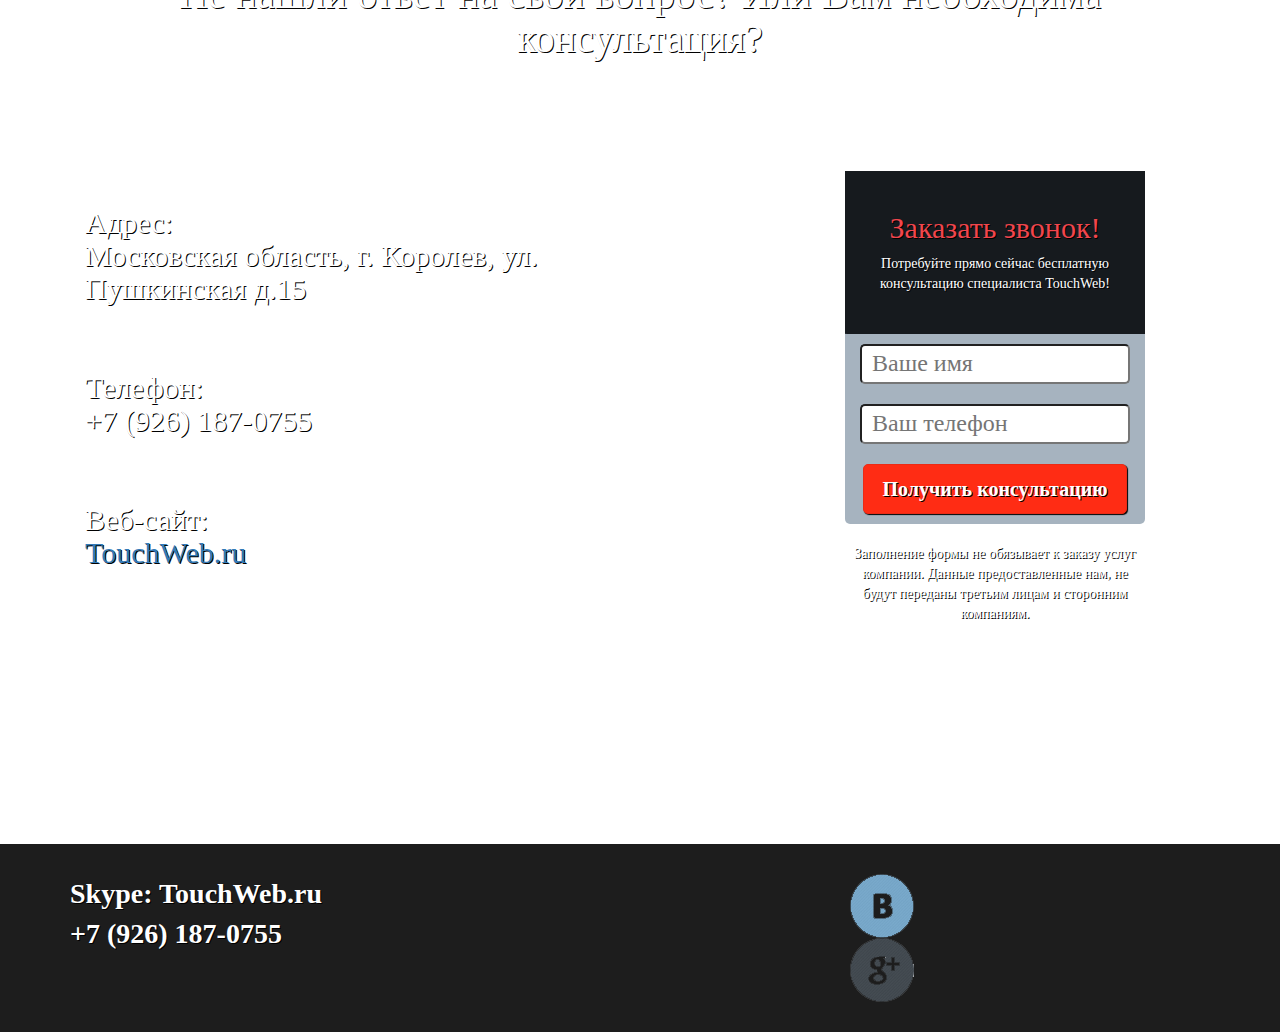
==== commit e27ef6fe: "Update index.html" ====
--- a/index.html
+++ b/index.html
@@ -65,7 +65,7 @@
 						<p class="pro">Быстро, качественно, с гарантией -<br> все виды услуг для продвижения Вашего бизнеса в сети.</p>
 					</div>
 					<div class="col-md-offset-2 col-md-4 col-sm-offset-2 col-sm-4 text-center">
-						<form method="POST">
+						<form action="http://formspree.io/laboffreedom@yandex.ru" method="POST">
 							<div class="form_header">
 								<h4>Давайте начнем!</h4>
 								<p>Сэкономьте недели на поиске разработчика и начните с бесплатной консультации:</p>
@@ -307,7 +307,7 @@
 						</h4>
 					</div>
 					<div class="col-md-offset-2 col-md-4 text-center">
-						<form method="POST">
+						<form action="http://formspree.io/laboffreedom@yandex.ru"  method="POST">
 							<div class="form_header">
 								<h4>Заказать звонок!</h4>
 								<p class="t_contacts">Потребуйте прямо сейчас бесплатную консультацию специалиста TouchWeb!</p>
@@ -348,7 +348,7 @@
 
 		<!-- Modal on Bootstrap 3 -->
 		<div id="modal" class="popup reveal-modal">
-			<form method="POST" id="modal-form">
+			<form action="http://formspree.io/laboffreedom@yandex.ru"  method="POST" id="modal-form">
 				<div class="form_header">
 					<a class="close-reveal-modal">x</a>
 					<h4>Заказать звонок!</h4>
